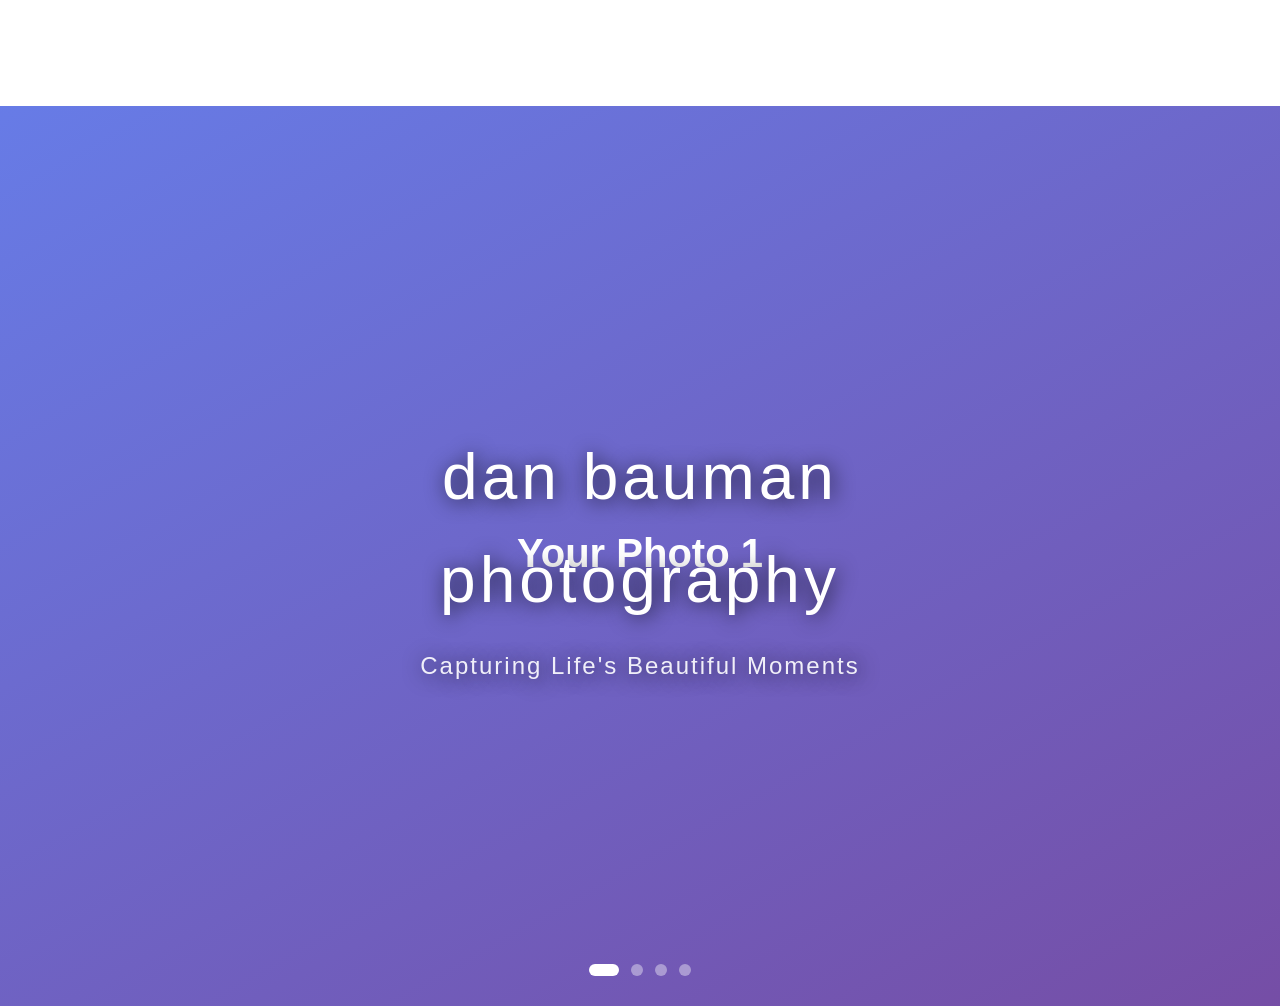
==== index.html @ 29bdf381 "Implement two-line header design matching user's preferred layout Co-authored-by: Dauman998 <2455957" ====
<!DOCTYPE html>
<html lang="en">
<head>
    <meta charset="UTF-8">
    <meta name="viewport" content="width=device-width, initial-scale=1.0">
    <title>Dan Bauman | Photography</title>
    <link rel="stylesheet" href="styles.css">
</head>
<body>
    <header>
        <div class="header-content">
            <h1 class="two-line-logo"><a href="index.html" class="logo-link">
                <span class="name-line">dan bauman</span>
                <span class="tagline-line">photography</span>
            </a></h1>
            <button class="hamburger-menu" aria-label="Menu" id="hamburger">
                <span></span>
                <span></span>
                <span></span>
            </button>
        </div>
        <nav class="main-nav" id="mainNav">
            <ul>
                <li><a href="index.html" class="active">Home</a></li>
                <li><a href="gallery.html">Portfolio</a></li>
                <li><a href="about.html">About</a></li>
                <li><a href="contact.html">Contact</a></li>
            </ul>
        </nav>
    </header>

    <main class="fullscreen-slideshow">
        <!-- Slideshow Images - Replace these with your photos! -->
        <div class="slideshow-container">
            <!-- Slide 1 -->
            <div class="slide fade-slide active">
                <img src="data:image/svg+xml,%3Csvg xmlns='http://www.w3.org/2000/svg' width='1920' height='1080'%3E%3Cdefs%3E%3ClinearGradient id='grad1' x1='0%25' y1='0%25' x2='100%25' y2='100%25'%3E%3Cstop offset='0%25' style='stop-color:%23667eea;stop-opacity:1' /%3E%3Cstop offset='100%25' style='stop-color:%23764ba2;stop-opacity:1' /%3E%3C/linearGradient%3E%3C/defs%3E%3Crect fill='url(%23grad1)' width='1920' height='1080'/%3E%3Ctext fill='%23fff' font-family='Arial' font-size='48' font-weight='bold' x='50%25' y='50%25' text-anchor='middle' dominant-baseline='middle'%3EYour Photo 1%3C/text%3E%3C/svg%3E" alt="Slideshow image 1">
            </div>
            
            <!-- Slide 2 -->
            <div class="slide fade-slide">
                <img src="data:image/svg+xml,%3Csvg xmlns='http://www.w3.org/2000/svg' width='1920' height='1080'%3E%3Cdefs%3E%3ClinearGradient id='grad2' x1='0%25' y1='0%25' x2='100%25' y2='100%25'%3E%3Cstop offset='0%25' style='stop-color:%23f093fb;stop-opacity:1' /%3E%3Cstop offset='100%25' style='stop-color:%234facfe;stop-opacity:1' /%3E%3C/linearGradient%3E%3C/defs%3E%3Crect fill='url(%23grad2)' width='1920' height='1080'/%3E%3Ctext fill='%23fff' font-family='Arial' font-size='48' font-weight='bold' x='50%25' y='50%25' text-anchor='middle' dominant-baseline='middle'%3EYour Photo 2%3C/text%3E%3C/svg%3E" alt="Slideshow image 2">
            </div>
            
            <!-- Slide 3 -->
            <div class="slide fade-slide">
                <img src="data:image/svg+xml,%3Csvg xmlns='http://www.w3.org/2000/svg' width='1920' height='1080'%3E%3Cdefs%3E%3ClinearGradient id='grad3' x1='0%25' y1='0%25' x2='100%25' y2='100%25'%3E%3Cstop offset='0%25' style='stop-color:%2343e97b;stop-opacity:1' /%3E%3Cstop offset='100%25' style='stop-color:%2338f9d7;stop-opacity:1' /%3E%3C/linearGradient%3E%3C/defs%3E%3Crect fill='url(%23grad3)' width='1920' height='1080'/%3E%3Ctext fill='%23fff' font-family='Arial' font-size='48' font-weight='bold' x='50%25' y='50%25' text-anchor='middle' dominant-baseline='middle'%3EYour Photo 3%3C/text%3E%3C/svg%3E" alt="Slideshow image 3">
            </div>
            
            <!-- Slide 4 -->
            <div class="slide fade-slide">
                <img src="data:image/svg+xml,%3Csvg xmlns='http://www.w3.org/2000/svg' width='1920' height='1080'%3E%3Cdefs%3E%3ClinearGradient id='grad4' x1='0%25' y1='0%25' x2='100%25' y2='100%25'%3E%3Cstop offset='0%25' style='stop-color:%23fa709a;stop-opacity:1' /%3E%3Cstop offset='100%25' style='stop-color:%23fee140;stop-opacity:1' /%3E%3C/linearGradient%3E%3C/defs%3E%3Crect fill='url(%23grad4)' width='1920' height='1080'/%3E%3Ctext fill='%23fff' font-family='Arial' font-size='48' font-weight='bold' x='50%25' y='50%25' text-anchor='middle' dominant-baseline='middle'%3EYour Photo 4%3C/text%3E%3C/svg%3E" alt="Slideshow image 4">
            </div>
        </div>
        
        <!-- Optional: Text Overlay on Slideshow -->
        <div class="slideshow-overlay">
            <h2 class="overlay-title">dan bauman photography</h2>
            <p class="overlay-subtitle">Capturing Life's Beautiful Moments</p>
        </div>
        
        <!-- Slideshow Navigation Dots -->
        <div class="slideshow-dots">
            <span class="dot active" onclick="currentSlide(1)"></span>
            <span class="dot" onclick="currentSlide(2)"></span>
            <span class="dot" onclick="currentSlide(3)"></span>
            <span class="dot" onclick="currentSlide(4)"></span>
        </div>
    </main>

    <script src="navigation.js"></script>
    <script>
        // Automatic Slideshow with Fade Effect
        let slideIndex = 0;
        let slides = document.getElementsByClassName("fade-slide");
        let dots = document.getElementsByClassName("dot");
        
        // Show first slide
        showSlides();
        
        function showSlides() {
            // Hide all slides
            for (let i = 0; i < slides.length; i++) {
                slides[i].classList.remove("active");
            }
            
            // Remove active from all dots
            for (let i = 0; i < dots.length; i++) {
                dots[i].classList.remove("active");
            }
            
            // Move to next slide
            slideIndex++;
            if (slideIndex > slides.length) {
                slideIndex = 1;
            }
            
            // Show current slide and dot
            slides[slideIndex - 1].classList.add("active");
            dots[slideIndex - 1].classList.add("active");
            
            // Change image every 5 seconds (5000 milliseconds)
            // You can change this number to make slides faster or slower
            setTimeout(showSlides, 5000);
        }
        
        // Manual navigation (when clicking dots)
        function currentSlide(n) {
            slideIndex = n - 1;
            showSlides();
        }
    </script>
</body>
</html>
---- styles.css ----
/* 
=============================================================================
PHOTOGRAPHY PORTFOLIO - 12 STYLE COMBINATIONS
=============================================================================

HOW TO SWITCH STYLES:
1. Find the "ACTIVE STYLE CONFIGURATION" section below
2. Uncomment ONE of the 12 combinations (remove the /* and */)
3. Make sure all other combinations are commented out
4. Save the file and refresh your browser

AVAILABLE COMBINATIONS:
- Dark Charcoal + White Frames (DEFAULT - already active)
- Dark Charcoal + Metallic Silver Frames
- Dark Charcoal + Metallic Gold Frames
- Dark Charcoal + Metallic Bronze Frames
- Deep Navy + White Frames
- Deep Navy + Metallic Silver Frames
- Deep Navy + Metallic Gold Frames
- Deep Navy + Metallic Bronze Frames
- Warm Dark Brown + White Frames
- Warm Dark Brown + Metallic Silver Frames
- Warm Dark Brown + Metallic Gold Frames
- Warm Dark Brown + Metallic Bronze Frames
=============================================================================
*/

/* =============================================================================
   ACTIVE STYLE CONFIGURATION
   Uncomment ONE combination below (remove /* and */)
   ============================================================================= */

/* COMBINATION 1: Dark Charcoal + White Frames (DEFAULT) */
:root {
    --bg-color: #242424;
    --frame-border: 8px solid #ffffff;
    --frame-bg: transparent;
    --frame-shadow: 0 4px 15px rgba(0, 0, 0, 0.3);
}

/* COMBINATION 2: Dark Charcoal + Metallic Silver Frames */
/*
:root {
    --bg-color: #242424;
    --frame-border: 2px solid #e8e8e8;
    --frame-bg: linear-gradient(135deg, #c0c0c0 0%, #f0f0f0 25%, #c0c0c0 50%, #f0f0f0 75%, #c0c0c0 100%);
    --frame-shadow: 
        0 4px 15px rgba(0, 0, 0, 0.4),
        inset 0 1px 3px rgba(255, 255, 255, 0.8),
        inset 0 -1px 3px rgba(0, 0, 0, 0.3);
}
*/

/* COMBINATION 3: Dark Charcoal + Metallic Gold Frames */
/*
:root {
    --bg-color: #242424;
    --frame-border: 2px solid #d4af37;
    --frame-bg: linear-gradient(135deg, #b8860b 0%, #ffd700 25%, #daa520 50%, #ffd700 75%, #b8860b 100%);
    --frame-shadow: 
        0 4px 15px rgba(0, 0, 0, 0.4),
        inset 0 1px 3px rgba(255, 235, 145, 0.8),
        inset 0 -1px 3px rgba(139, 90, 0, 0.4);
}
*/

/* COMBINATION 4: Dark Charcoal + Metallic Bronze Frames */
/*
:root {
    --bg-color: #242424;
    --frame-border: 2px solid #8c5e3c;
    --frame-bg: linear-gradient(135deg, #8c5e3c 0%, #cd7f32 25%, #a0715e 50%, #cd7f32 75%, #8c5e3c 100%);
    --frame-shadow: 
        0 4px 15px rgba(0, 0, 0, 0.4),
        inset 0 1px 3px rgba(205, 127, 50, 0.6),
        inset 0 -1px 3px rgba(77, 51, 35, 0.5);
}
*/

/* COMBINATION 5: Deep Navy + White Frames */
/*
:root {
    --bg-color: #1e2936;
    --frame-border: 8px solid #ffffff;
    --frame-bg: transparent;
    --frame-shadow: 0 4px 15px rgba(0, 0, 0, 0.3);
}
*/

/* COMBINATION 6: Deep Navy + Metallic Silver Frames */
/*
:root {
    --bg-color: #1e2936;
    --frame-border: 2px solid #e8e8e8;
    --frame-bg: linear-gradient(135deg, #c0c0c0 0%, #f0f0f0 25%, #c0c0c0 50%, #f0f0f0 75%, #c0c0c0 100%);
    --frame-shadow: 
        0 4px 15px rgba(0, 0, 0, 0.4),
        inset 0 1px 3px rgba(255, 255, 255, 0.8),
        inset 0 -1px 3px rgba(0, 0, 0, 0.3);
}
*/

/* COMBINATION 7: Deep Navy + Metallic Gold Frames */
/*
:root {
    --bg-color: #1e2936;
    --frame-border: 2px solid #d4af37;
    --frame-bg: linear-gradient(135deg, #b8860b 0%, #ffd700 25%, #daa520 50%, #ffd700 75%, #b8860b 100%);
    --frame-shadow: 
        0 4px 15px rgba(0, 0, 0, 0.4),
        inset 0 1px 3px rgba(255, 235, 145, 0.8),
        inset 0 -1px 3px rgba(139, 90, 0, 0.4);
}
*/

/* COMBINATION 8: Deep Navy + Metallic Bronze Frames */
/*
:root {
    --bg-color: #1e2936;
    --frame-border: 2px solid #8c5e3c;
    --frame-bg: linear-gradient(135deg, #8c5e3c 0%, #cd7f32 25%, #a0715e 50%, #cd7f32 75%, #8c5e3c 100%);
    --frame-shadow: 
        0 4px 15px rgba(0, 0, 0, 0.4),
        inset 0 1px 3px rgba(205, 127, 50, 0.6),
        inset 0 -1px 3px rgba(77, 51, 35, 0.5);
}
*/

/* COMBINATION 9: Warm Dark Brown + White Frames */
/*
:root {
    --bg-color: #2a2520;
    --frame-border: 8px solid #ffffff;
    --frame-bg: transparent;
    --frame-shadow: 0 4px 15px rgba(0, 0, 0, 0.3);
}
*/

/* COMBINATION 10: Warm Dark Brown + Metallic Silver Frames */
/*
:root {
    --bg-color: #2a2520;
    --frame-border: 2px solid #e8e8e8;
    --frame-bg: linear-gradient(135deg, #c0c0c0 0%, #f0f0f0 25%, #c0c0c0 50%, #f0f0f0 75%, #c0c0c0 100%);
    --frame-shadow: 
        0 4px 15px rgba(0, 0, 0, 0.4),
        inset 0 1px 3px rgba(255, 255, 255, 0.8),
        inset 0 -1px 3px rgba(0, 0, 0, 0.3);
}
*/

/* COMBINATION 11: Warm Dark Brown + Metallic Gold Frames */
/*
:root {
    --bg-color: #2a2520;
    --frame-border: 2px solid #d4af37;
    --frame-bg: linear-gradient(135deg, #b8860b 0%, #ffd700 25%, #daa520 50%, #ffd700 75%, #b8860b 100%);
    --frame-shadow: 
        0 4px 15px rgba(0, 0, 0, 0.4),
        inset 0 1px 3px rgba(255, 235, 145, 0.8),
        inset 0 -1px 3px rgba(139, 90, 0, 0.4);
}
*/

/* COMBINATION 12: Warm Dark Brown + Metallic Bronze Frames */
/*
:root {
    --bg-color: #2a2520;
    --frame-border: 2px solid #8c5e3c;
    --frame-bg: linear-gradient(135deg, #8c5e3c 0%, #cd7f32 25%, #a0715e 50%, #cd7f32 75%, #8c5e3c 100%);
    --frame-shadow: 
        0 4px 15px rgba(0, 0, 0, 0.4),
        inset 0 1px 3px rgba(205, 127, 50, 0.6),
        inset 0 -1px 3px rgba(77, 51, 35, 0.5);
}
*/

/* =============================================================================
   GLOBAL STYLES
   ============================================================================= */

* {
    margin: 0;
    padding: 0;
    box-sizing: border-box;
}

body {
    font-family: -apple-system, BlinkMacSystemFont, 'Segoe UI', Roboto, Oxygen, Ubuntu, Cantarell, sans-serif;
    background-color: var(--bg-color);
    color: #ffffff;
    line-height: 1.6;
}

/* =============================================================================
   HEADER STYLES
   ============================================================================= */

header {
    padding: 2rem 2rem;
    border-bottom: 1px solid rgba(255, 255, 255, 0.1);
}

.header-content {
    max-width: 1400px;
    margin: 0 auto;
    display: flex;
    justify-content: space-between;
    align-items: center;
}

h1 {
    font-size: 1.5rem;
    font-weight: 300;
    letter-spacing: 2px;
    text-transform: lowercase;
}

/* Hamburger Menu */
.hamburger-menu {
    background: none;
    border: none;
    cursor: pointer;
    padding: 0.5rem;
    display: flex;
    flex-direction: column;
    gap: 5px;
    transition: transform 0.3s ease;
}

.hamburger-menu span {
    width: 28px;
    height: 2px;
    background-color: #ffffff;
    transition: all 0.3s ease;
}

.hamburger-menu:hover {
    transform: scale(1.1);
}

.hamburger-menu.active span:nth-child(1) {
    transform: rotate(45deg) translate(7px, 7px);
}

.hamburger-menu.active span:nth-child(2) {
    opacity: 0;
}

.hamburger-menu.active span:nth-child(3) {
    transform: rotate(-45deg) translate(7px, -7px);
}

/* =============================================================================
   GALLERY STYLES
   ============================================================================= */

.gallery-container {
    max-width: 1400px;
    margin: 0 auto;
    padding: 3rem 2rem;
}

.gallery {
    display: grid;
    grid-template-columns: repeat(2, 1fr);
    gap: 2rem;
    column-gap: 3rem;
}

.gallery-item {
    position: relative;
    overflow: hidden;
    cursor: pointer;
    background: var(--frame-bg);
    border: var(--frame-border);
    box-shadow: var(--frame-shadow);
    transition: all 0.4s ease;
    aspect-ratio: 1/1;
}

/* Staggered effect - offset every other item in each column */
.gallery-item:nth-child(4n+2),
.gallery-item:nth-child(4n+3) {
    margin-top: 4rem;
}

.gallery-item img {
    width: 100%;
    height: 100%;
    object-fit: cover;
    display: block;
    transition: transform 0.4s ease;
}

.gallery-item:hover {
    transform: translateY(-8px) scale(1.02);
    box-shadow: 
        var(--frame-shadow),
        0 12px 30px rgba(0, 0, 0, 0.5);
}

.gallery-item:hover img {
    transform: scale(1.1);
}

/* Overlay */
.overlay {
    position: absolute;
    bottom: 0;
    left: 0;
    right: 0;
    background: linear-gradient(to top, rgba(0, 0, 0, 0.9) 0%, rgba(0, 0, 0, 0.5) 50%, transparent 100%);
    padding: 1.5rem 1rem 1rem;
    opacity: 0;
    transition: opacity 0.4s ease;
}

.gallery-item:hover .overlay {
    opacity: 1;
}

.photo-title {
    font-size: 1rem;
    font-weight: 400;
    color: #ffffff;
    text-align: center;
    letter-spacing: 1px;
}

/* =============================================================================
   RESPONSIVE DESIGN
   ============================================================================= */

@media (max-width: 1200px) {
    .gallery {
        grid-template-columns: repeat(2, 1fr);
        gap: 1.5rem;
        column-gap: 2.5rem;
    }
    
    .gallery-item:nth-child(4n+2),
    .gallery-item:nth-child(4n+3) {
        margin-top: 3rem;
    }
}

@media (max-width: 768px) {
    header {
        padding: 1.5rem 1rem;
    }

    h1 {
        font-size: 1.2rem;
        letter-spacing: 1px;
    }

    .gallery-container {
        padding: 2rem 1rem;
    }

    .gallery {
        grid-template-columns: repeat(2, 1fr);
        gap: 1rem;
        column-gap: 1.5rem;
    }
    
    .gallery-item:nth-child(4n+2),
    .gallery-item:nth-child(4n+3) {
        margin-top: 2rem;
    }
}

@media (max-width: 480px) {
    h1 {
        font-size: 1rem;
    }

    .gallery {
        grid-template-columns: 1fr;
        gap: 1.5rem;
    }
    
    /* Remove staggered effect on very small screens */
    .gallery-item:nth-child(4n+2),
    .gallery-item:nth-child(4n+3) {
        margin-top: 0;
    }

    .gallery-container {
        padding: 1.5rem 1rem;
    }
}

/* =============================================================================
   NAVIGATION MENU STYLES
   ============================================================================= */

/* Logo link */
.logo-link {
    color: #ffffff;
    text-decoration: none;
    transition: opacity 0.3s ease;
}

.logo-link:hover {
    opacity: 0.8;
}

/* Two-line logo styling */
.two-line-logo {
    display: flex;
    flex-direction: column;
    align-items: flex-start;
    line-height: 1;
}

.two-line-logo .logo-link {
    display: flex;
    flex-direction: column;
    align-items: flex-start;
    gap: 0;
}

.name-line {
    font-size: 1.3rem;
    font-weight: 300;
    letter-spacing: 0.05em;
    margin: 0;
    padding: 0;
    line-height: 1.2;
}

.tagline-line {
    font-size: 0.85rem;
    font-weight: 300;
    letter-spacing: 0.15em;
    margin: 0;
    padding: 0;
    line-height: 1.2;
    opacity: 0.9;
}

/* Navigation */
.main-nav {
    display: none;
    position: fixed;
    top: 80px;
    left: 0;
    right: 0;
    background-color: var(--bg-color);
    border-bottom: 1px solid rgba(255, 255, 255, 0.1);
    z-index: 999;
}

.main-nav.active {
    display: block;
}

.main-nav ul {
    list-style: none;
    padding: 0;
    margin: 0;
    max-width: 1400px;
    margin: 0 auto;
}

.main-nav li {
    border-bottom: 1px solid rgba(255, 255, 255, 0.05);
}

.main-nav a {
    display: block;
    padding: 1rem 2rem;
    color: #ffffff;
    text-decoration: none;
    font-size: 1.1rem;
    letter-spacing: 1px;
    transition: all 0.3s ease;
}

.main-nav a:hover {
    background-color: rgba(255, 255, 255, 0.05);
    padding-left: 2.5rem;
}

.main-nav a.active {
    background-color: rgba(255, 255, 255, 0.1);
    border-left: 3px solid #ffffff;
}

/* Desktop navigation - Hamburger menu on all screen sizes */
@media (min-width: 769px) {
    /* Keep hamburger menu visible on desktop - removed the display:none */
    
    /* Keep navigation menu behavior same as mobile */
    .main-nav {
        /* Menu stays in mobile dropdown style even on desktop */
    }
    
    /* This section is now unused - hamburger menu used on all screens */
    /*
    .main-nav ul {
        display: flex;
        justify-content: flex-end;
        padding: 1rem 2rem 0;
    }
    
    .main-nav li {
        border: none;
    }
    */
    
    /* Desktop keeps same link styles as mobile when using hamburger menu */
}

/* =============================================================================
   HOME PAGE STYLES
   ============================================================================= */

.home-hero {
    max-width: 1400px;
    margin: 0 auto;
    padding: 4rem 2rem;
}

.hero-content {
    text-align: center;
    padding: 3rem 0;
}

.hero-title {
    font-size: 3rem;
    font-weight: 300;
    margin-bottom: 1rem;
    line-height: 1.2;
}

.hero-subtitle {
    font-size: 1.5rem;
    font-weight: 300;
    opacity: 0.9;
    margin-bottom: 2rem;
}

.hero-buttons {
    display: flex;
    gap: 1rem;
    justify-content: center;
    flex-wrap: wrap;
}

.btn {
    display: inline-block;
    padding: 1rem 2rem;
    text-decoration: none;
    border-radius: 4px;
    font-size: 1rem;
    letter-spacing: 1px;
    transition: all 0.3s ease;
    border: 2px solid #ffffff;
}

.btn-primary {
    background-color: #ffffff;
    color: var(--bg-color);
}

.btn-primary:hover {
    background-color: transparent;
    color: #ffffff;
}

.btn-secondary {
    background-color: transparent;
    color: #ffffff;
}

.btn-secondary:hover {
    background-color: #ffffff;
    color: var(--bg-color);
}

.featured-work {
    margin-top: 4rem;
}

.featured-work h3 {
    text-align: center;
    font-size: 2rem;
    font-weight: 300;
    margin-bottom: 2rem;
}

.featured-grid {
    display: grid;
    grid-template-columns: repeat(3, 1fr);
    gap: 2rem;
}

.featured-item img {
    width: 100%;
    height: auto;
    border: var(--frame-border);
    background: var(--frame-bg);
    box-shadow: var(--frame-shadow);
    transition: transform 0.3s ease;
}

.featured-item:hover img {
    transform: translateY(-8px);
}

@media (max-width: 768px) {
    .hero-title {
        font-size: 2rem;
    }
    
    .hero-subtitle {
        font-size: 1.2rem;
    }
    
    .featured-grid {
        grid-template-columns: 1fr;
        gap: 1.5rem;
    }
}

/* =============================================================================
   ABOUT PAGE STYLES
   ============================================================================= */

.about-page {
    max-width: 1200px;
    margin: 0 auto;
    padding: 3rem 2rem;
}

.about-container {
    display: grid;
    grid-template-columns: 1fr 2fr;
    gap: 3rem;
    align-items: start;
}

.about-image img {
    width: 100%;
    height: auto;
    border: var(--frame-border);
    background: var(--frame-bg);
    box-shadow: var(--frame-shadow);
}

.about-content h2 {
    font-size: 2.5rem;
    font-weight: 300;
    margin-bottom: 1rem;
}

.about-intro {
    font-size: 1.3rem;
    font-weight: 300;
    margin-bottom: 1.5rem;
    opacity: 0.9;
}

.about-content h3 {
    font-size: 1.5rem;
    font-weight: 400;
    margin-top: 2rem;
    margin-bottom: 1rem;
}

.about-content p {
    margin-bottom: 1rem;
    line-height: 1.8;
}

.expertise-list {
    list-style: none;
    padding-left: 0;
}

.expertise-list li {
    padding: 0.5rem 0;
    padding-left: 1.5rem;
    position: relative;
}

.expertise-list li:before {
    content: "✓";
    position: absolute;
    left: 0;
    color: #ffffff;
}

.cta-section {
    margin-top: 2rem;
    padding: 2rem;
    background-color: rgba(255, 255, 255, 0.05);
    border-radius: 8px;
    text-align: center;
}

.cta-section p {
    margin-bottom: 1rem;
}

@media (max-width: 768px) {
    .about-container {
        grid-template-columns: 1fr;
        gap: 2rem;
    }
}

/* =============================================================================
   CONTACT PAGE STYLES
   ============================================================================= */

.contact-page {
    max-width: 1200px;
    margin: 0 auto;
    padding: 3rem 2rem;
}

.contact-container {
    display: grid;
    grid-template-columns: 1fr 1fr;
    gap: 3rem;
}

.contact-info h2 {
    font-size: 2.5rem;
    font-weight: 300;
    margin-bottom: 1rem;
}

.contact-intro {
    font-size: 1.2rem;
    margin-bottom: 2rem;
    line-height: 1.8;
}

.contact-methods {
    display: flex;
    flex-direction: column;
    gap: 1.5rem;
}

.contact-method h3 {
    font-size: 1.2rem;
    font-weight: 400;
    margin-bottom: 0.5rem;
}

.contact-method a {
    color: #ffffff;
    text-decoration: none;
    transition: opacity 0.3s ease;
}

.contact-method a:hover {
    opacity: 0.7;
}

.social-links {
    display: flex;
    gap: 1rem;
    flex-wrap: wrap;
}

.social-links a {
    padding: 0.5rem 1rem;
    background-color: rgba(255, 255, 255, 0.1);
    border-radius: 4px;
    transition: background-color 0.3s ease;
}

.social-links a:hover {
    background-color: rgba(255, 255, 255, 0.2);
}

.contact-form-section h3 {
    font-size: 1.8rem;
    font-weight: 300;
    margin-bottom: 1.5rem;
}

.contact-form {
    display: flex;
    flex-direction: column;
    gap: 1.5rem;
}

.form-group {
    display: flex;
    flex-direction: column;
}

.form-group label {
    margin-bottom: 0.5rem;
    font-size: 0.9rem;
    letter-spacing: 0.5px;
}

.form-group input,
.form-group textarea {
    padding: 0.8rem;
    background-color: rgba(255, 255, 255, 0.1);
    border: 1px solid rgba(255, 255, 255, 0.2);
    border-radius: 4px;
    color: #ffffff;
    font-family: inherit;
    font-size: 1rem;
    transition: all 0.3s ease;
}

.form-group input:focus,
.form-group textarea:focus {
    outline: none;
    border-color: #ffffff;
    background-color: rgba(255, 255, 255, 0.15);
}

.form-group textarea {
    resize: vertical;
    min-height: 120px;
}

.contact-form button[type="submit"] {
    cursor: pointer;
}

.form-note {
    margin-top: 1rem;
    font-size: 0.85rem;
    opacity: 0.7;
}

@media (max-width: 768px) {
    .contact-container {
        grid-template-columns: 1fr;
        gap: 2rem;
    }
}

/* ===================================
   FULLSCREEN SLIDESHOW (Home Page)
   =================================== */

.fullscreen-slideshow {
    position: relative;
    width: 100%;
    height: 100vh;
    overflow: hidden;
    background-color: #000;
}

.slideshow-container {
    position: relative;
    width: 100%;
    height: 100%;
}

/* Each slide */
.slide {
    position: absolute;
    top: 0;
    left: 0;
    width: 100%;
    height: 100%;
    opacity: 0;
    transition: opacity 2s ease-in-out;
}

.slide.active {
    opacity: 1;
}

.slide img {
    width: 100%;
    height: 100%;
    object-fit: cover;
    object-position: center;
}

/* Text Overlay on Slideshow */
.slideshow-overlay {
    position: absolute;
    top: 50%;
    left: 50%;
    transform: translate(-50%, -50%);
    text-align: center;
    color: #ffffff;
    z-index: 10;
    text-shadow: 2px 2px 20px rgba(0, 0, 0, 0.8);
    pointer-events: none;
}

.overlay-title {
    font-size: 4rem;
    font-weight: 300;
    letter-spacing: 4px;
    margin: 0;
    margin-bottom: 1rem;
    text-transform: lowercase;
}

.overlay-subtitle {
    font-size: 1.5rem;
    font-weight: 300;
    letter-spacing: 2px;
    margin: 0;
    opacity: 0.9;
}

/* Navigation Dots */
.slideshow-dots {
    position: absolute;
    bottom: 30px;
    left: 50%;
    transform: translateX(-50%);
    z-index: 10;
    display: flex;
    gap: 12px;
}

.dot {
    width: 12px;
    height: 12px;
    border-radius: 50%;
    background-color: rgba(255, 255, 255, 0.4);
    cursor: pointer;
    transition: all 0.3s ease;
}

.dot:hover {
    background-color: rgba(255, 255, 255, 0.7);
    transform: scale(1.2);
}

.dot.active {
    background-color: #ffffff;
    width: 30px;
    border-radius: 6px;
}

/* Mobile Responsive for Slideshow */
@media (max-width: 768px) {
    .overlay-title {
        font-size: 2.5rem;
        letter-spacing: 2px;
    }
    
    .overlay-subtitle {
        font-size: 1.1rem;
        letter-spacing: 1px;
    }
    
    .slideshow-dots {
        bottom: 20px;
    }
    
    .dot {
        width: 10px;
        height: 10px;
    }
    
    .dot.active {
        width: 24px;
    }
}

@media (max-width: 480px) {
    .overlay-title {
        font-size: 2rem;
        letter-spacing: 1px;
    }
    
    .overlay-subtitle {
        font-size: 1rem;
    }
}
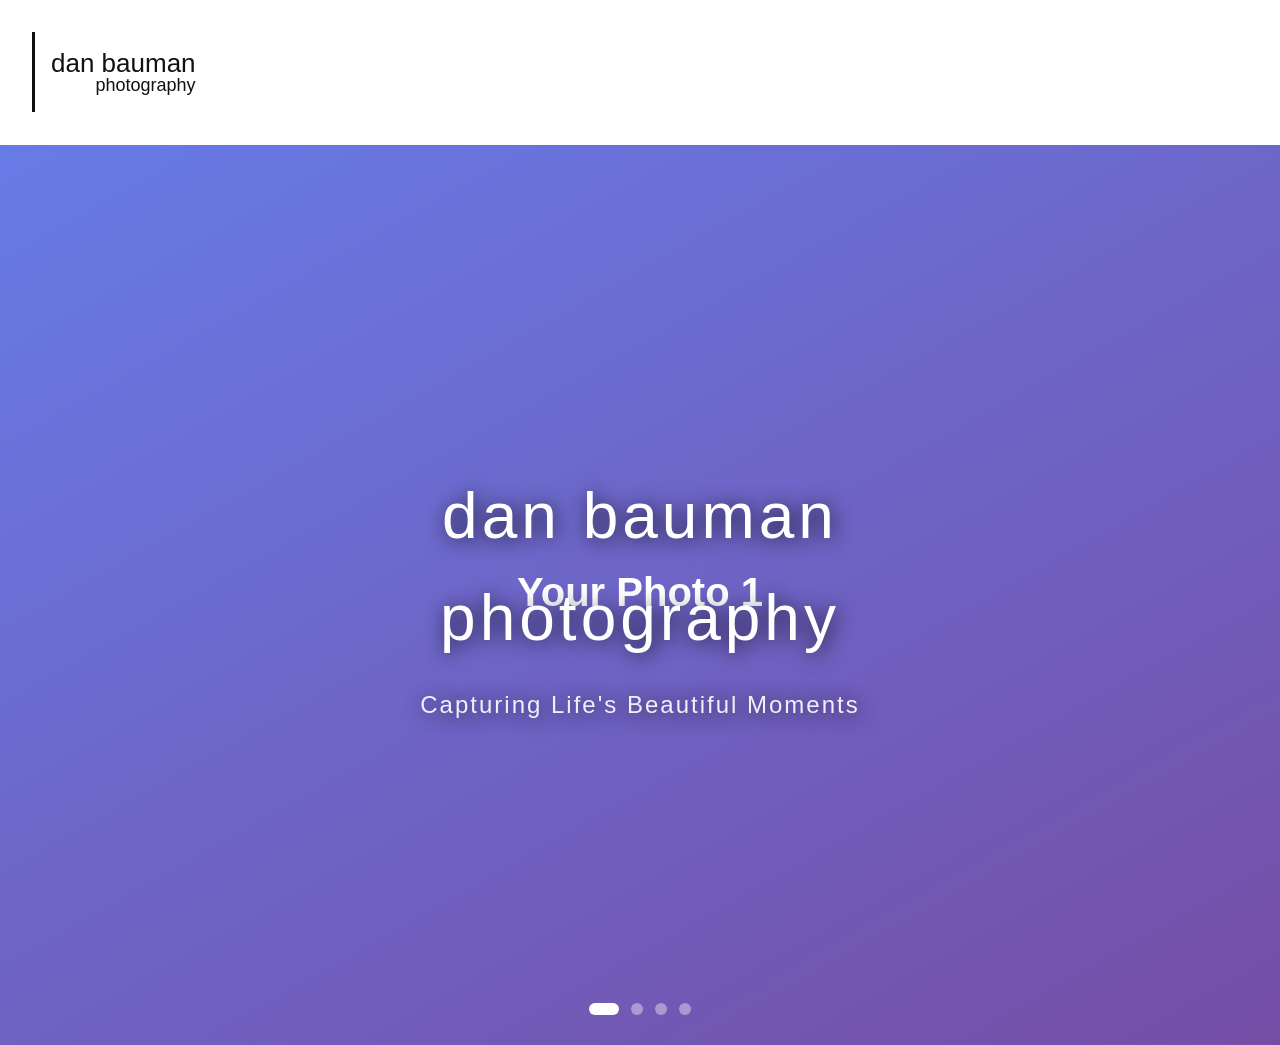
==== commit a6a8efac: "Implement exact header design: 80px×3px vertical line with right-aligned stacked text (26px/18px #11" ====
--- a/index.html
+++ b/index.html
@@ -9,9 +9,12 @@
 <body>
     <header>
         <div class="header-content">
-            <h1 class="two-line-logo"><a href="index.html" class="logo-link">
-                <span class="name-line">dan bauman</span>
-                <span class="tagline-line">photography</span>
+            <h1 class="logo-with-line"><a href="index.html" class="logo-link">
+                <span class="vertical-line"></span>
+                <span class="text-stack">
+                    <span class="name-line">dan bauman</span>
+                    <span class="tagline-line">photography</span>
+                </span>
             </a></h1>
             <button class="hamburger-menu" aria-label="Menu" id="hamburger">
                 <span></span>
--- a/styles.css
+++ b/styles.css
@@ -407,38 +407,51 @@
     opacity: 0.8;
 }
 
-/* Two-line logo styling */
-.two-line-logo {
+/* Logo with vertical line styling */
+.logo-with-line {
+    display: flex;
+    align-items: center;
+    line-height: 1;
+}
+
+.logo-with-line .logo-link {
+    display: flex;
+    align-items: center;
+    gap: 1rem;
+}
+
+.vertical-line {
+    width: 3px;
+    height: 80px;
+    background-color: #111111;
+    flex-shrink: 0;
+}
+
+.text-stack {
     display: flex;
     flex-direction: column;
-    align-items: flex-start;
-    line-height: 1;
-}
-
-.two-line-logo .logo-link {
-    display: flex;
-    flex-direction: column;
-    align-items: flex-start;
+    align-items: flex-end; /* Right-align text so "n" and "y" line up */
     gap: 0;
 }
 
 .name-line {
-    font-size: 1.3rem;
-    font-weight: 300;
-    letter-spacing: 0.05em;
+    font-size: 26px;
+    font-weight: 400;
+    color: #111111;
     margin: 0;
     padding: 0;
-    line-height: 1.2;
+    line-height: 1;
+    letter-spacing: 0;
 }
 
 .tagline-line {
-    font-size: 0.85rem;
-    font-weight: 300;
-    letter-spacing: 0.15em;
+    font-size: 18px;
+    font-weight: 400;
+    color: #111111;
     margin: 0;
     padding: 0;
-    line-height: 1.2;
-    opacity: 0.9;
+    line-height: 1;
+    letter-spacing: 0;
 }
 
 /* Navigation */
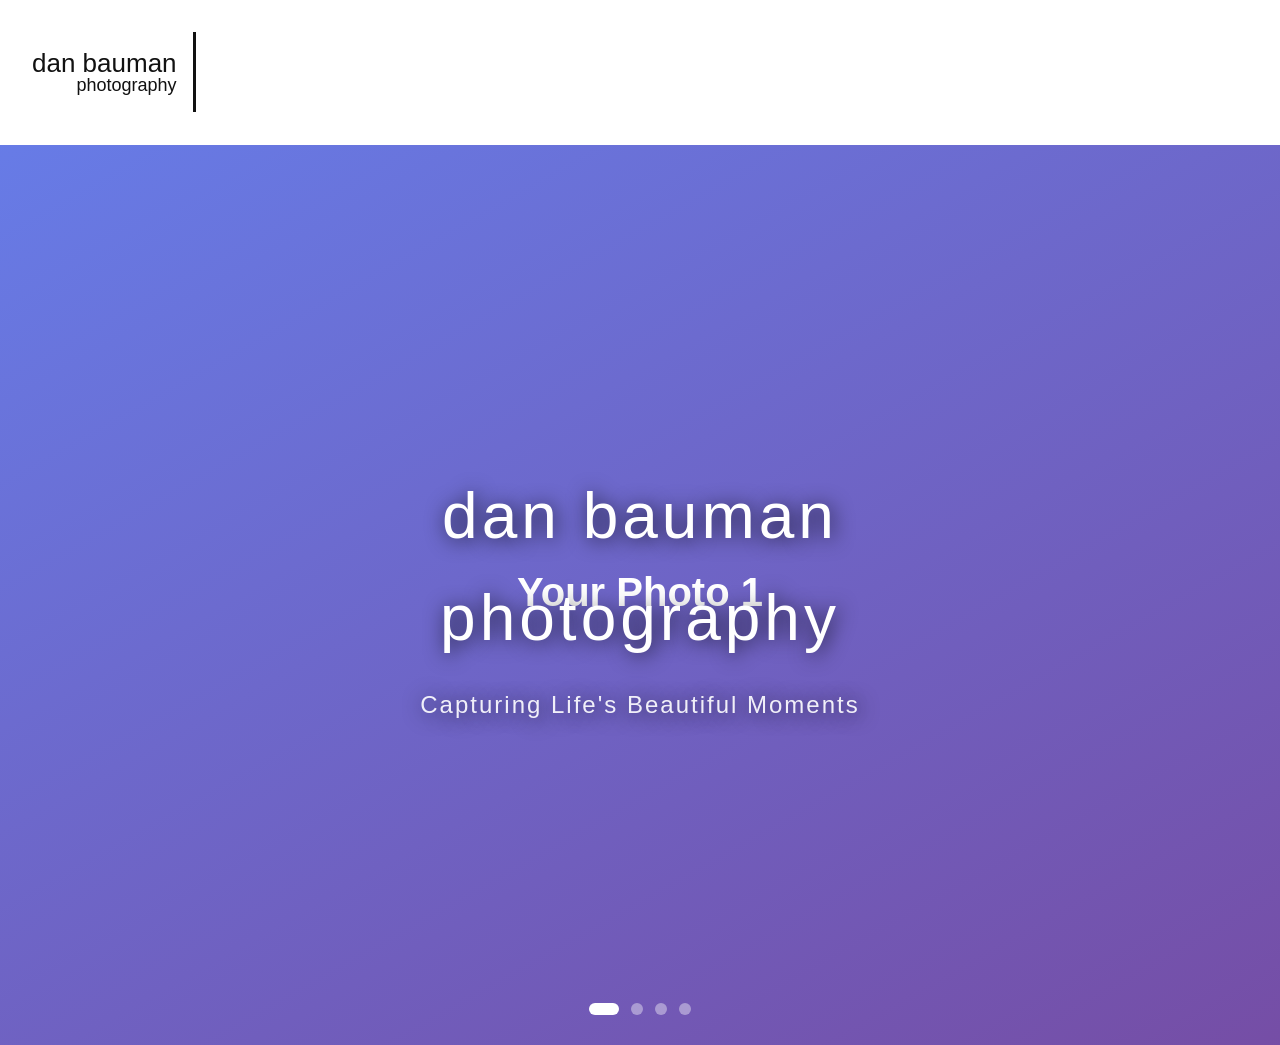
==== commit cd509d6c: "Fix vertical line position: move to RIGHT side of text (correct layout) Co-authored-by: Dauman998 <2" ====
--- a/index.html
+++ b/index.html
@@ -10,11 +10,11 @@
     <header>
         <div class="header-content">
             <h1 class="logo-with-line"><a href="index.html" class="logo-link">
-                <span class="vertical-line"></span>
                 <span class="text-stack">
                     <span class="name-line">dan bauman</span>
                     <span class="tagline-line">photography</span>
                 </span>
+                <span class="vertical-line"></span>
             </a></h1>
             <button class="hamburger-menu" aria-label="Menu" id="hamburger">
                 <span></span>
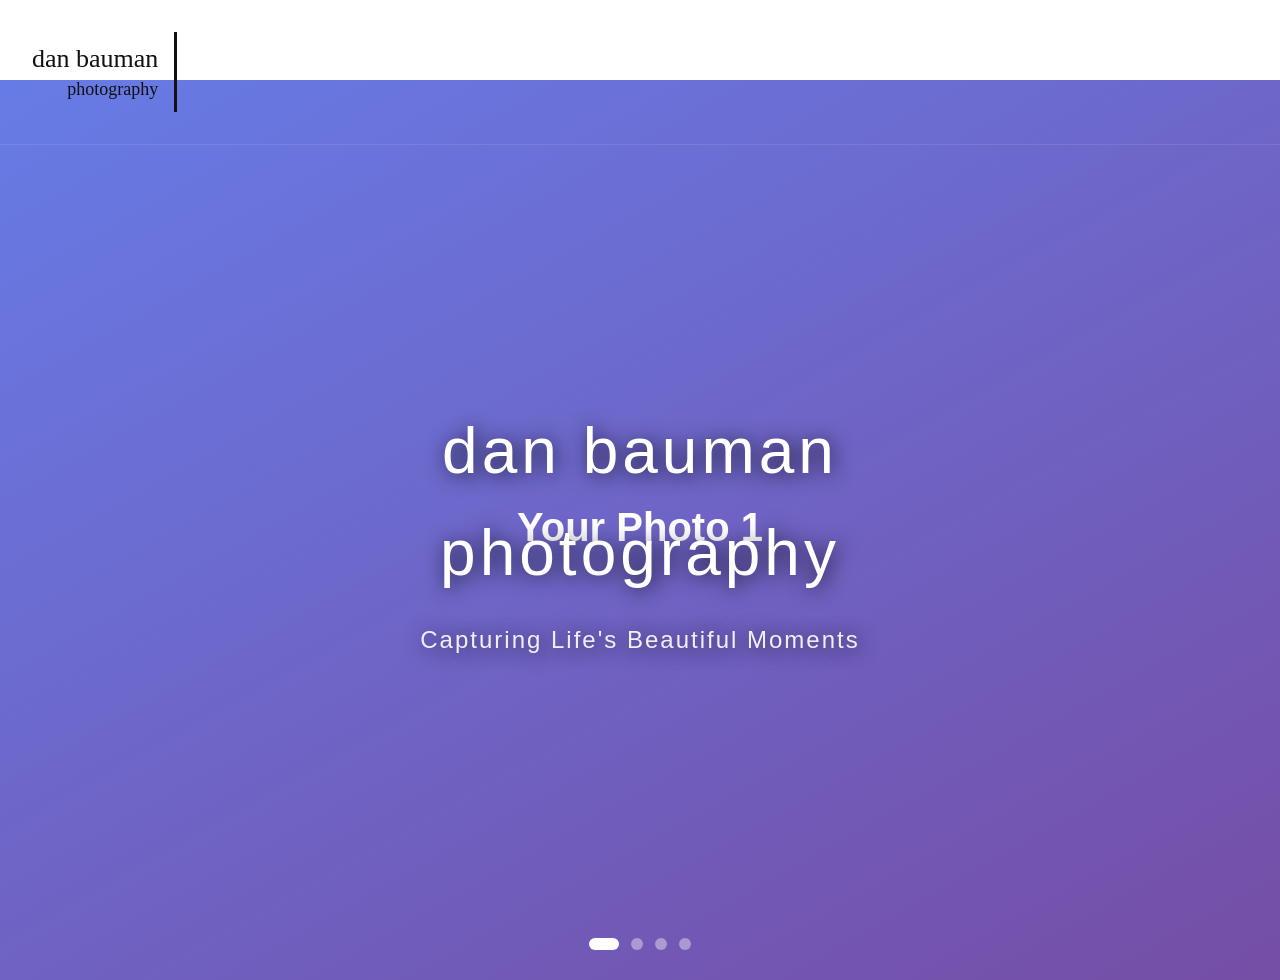
==== commit 1c954bdb: "Implement all user requirements: lightbox, auto-hide header, back-to-top button Co-authored-by: Daum" ====
--- a/index.html
+++ b/index.html
@@ -113,5 +113,6 @@
             showSlides();
         }
     </script>
+    <script src="scroll-effects.js"></script>
 </body>
 </html>
--- a/styles.css
+++ b/styles.css
@@ -25,6 +25,9 @@
 =============================================================================
 */
 
+/* Google Fonts Import - DM Serif Text */
+@import url('https://fonts.googleapis.com/css2?family=DM+Serif+Text:ital@0;1&display=swap');
+
 /* =============================================================================
    ACTIVE STYLE CONFIGURATION
    Uncomment ONE combination below (remove /* and */)
@@ -431,12 +434,13 @@
     display: flex;
     flex-direction: column;
     align-items: flex-end; /* Right-align text so "n" and "y" line up */
-    gap: 0;
+    gap: 8px; /* Spacing between lines */
 }
 
 .name-line {
     font-size: 26px;
     font-weight: 400;
+    font-family: 'DM Serif Text', serif;
     color: #111111;
     margin: 0;
     padding: 0;
@@ -447,6 +451,7 @@
 .tagline-line {
     font-size: 18px;
     font-weight: 400;
+    font-family: 'DM Serif Text', serif;
     color: #111111;
     margin: 0;
     padding: 0;
@@ -994,3 +999,194 @@
         font-size: 1rem;
     }
 }
+
+/* =============================================================================
+   LIGHTBOX STYLES
+   Full-screen image viewer with overlay
+   ============================================================================= */
+
+.lightbox {
+    display: none;
+    position: fixed;
+    top: 0;
+    left: 0;
+    width: 100%;
+    height: 100%;
+    background-color: rgba(0, 0, 0, 0.95);
+    z-index: 10000;
+    opacity: 0;
+    transition: opacity 0.3s ease;
+}
+
+.lightbox.active {
+    display: flex;
+    align-items: center;
+    justify-content: center;
+    opacity: 1;
+}
+
+.lightbox-content {
+    position: relative;
+    max-width: 90%;
+    max-height: 90%;
+    display: flex;
+    flex-direction: column;
+    align-items: center;
+}
+
+.lightbox-image {
+    max-width: 100%;
+    max-height: 85vh;
+    width: auto;
+    height: auto;
+    object-fit: contain; /* Preserve aspect ratio */
+    border: 4px solid #ffffff;
+    box-shadow: 0 0 40px rgba(0, 0, 0, 0.8);
+}
+
+.lightbox-title {
+    color: #ffffff;
+    font-family: 'DM Serif Text', serif;
+    font-size: 1.5rem;
+    margin-top: 20px;
+    text-align: center;
+    text-shadow: 2px 2px 4px rgba(0, 0, 0, 0.8);
+}
+
+.lightbox-close {
+    position: absolute;
+    top: -50px;
+    right: 0;
+    background: none;
+    border: none;
+    color: #ffffff;
+    font-size: 3rem;
+    font-weight: 300;
+    cursor: pointer;
+    line-height: 1;
+    transition: transform 0.2s ease;
+    padding: 0;
+    width: 50px;
+    height: 50px;
+}
+
+.lightbox-close:hover {
+    transform: scale(1.2);
+}
+
+/* Mobile Lightbox Adjustments */
+@media (max-width: 768px) {
+    .lightbox-content {
+        max-width: 95%;
+        max-height: 95%;
+    }
+    
+    .lightbox-image {
+        max-height: 80vh;
+        border-width: 2px;
+    }
+    
+    .lightbox-title {
+        font-size: 1.2rem;
+        margin-top: 15px;
+    }
+    
+    .lightbox-close {
+        top: -40px;
+        font-size: 2.5rem;
+        width: 40px;
+        height: 40px;
+    }
+}
+
+/* =============================================================================
+   AUTO-HIDING HEADER
+   Header scrolls up with page and reappears on scroll stop
+   ============================================================================= */
+
+header {
+    position: fixed;
+    top: 0;
+    left: 0;
+    right: 0;
+    transition: transform 0.3s ease;
+    z-index: 1000;
+}
+
+header.header-hidden {
+    transform: translateY(-100%);
+}
+
+/* Adjust body padding to account for fixed header */
+body {
+    padding-top: 80px; /* Adjust based on header height */
+}
+
+@media (max-width: 768px) {
+    body {
+        padding-top: 70px;
+    }
+}
+
+/* =============================================================================
+   BACK-TO-TOP BUTTON
+   Appears on right side when scrolled down
+   ============================================================================= */
+
+.back-to-top {
+    position: fixed;
+    right: 30px;
+    bottom: 30px;
+    width: 50px;
+    height: 50px;
+    background-color: rgba(255, 255, 255, 0.9);
+    color: #111111;
+    border: 2px solid #111111;
+    border-radius: 50%;
+    font-size: 24px;
+    font-weight: bold;
+    cursor: pointer;
+    opacity: 0;
+    visibility: hidden;
+    transform: translateY(100px);
+    transition: all 0.3s ease;
+    z-index: 999;
+    display: flex;
+    align-items: center;
+    justify-content: center;
+    box-shadow: 0 4px 15px rgba(0, 0, 0, 0.3);
+}
+
+.back-to-top.visible {
+    opacity: 1;
+    visibility: visible;
+    transform: translateY(0);
+}
+
+.back-to-top:hover {
+    background-color: #111111;
+    color: #ffffff;
+    transform: translateY(-5px);
+    box-shadow: 0 6px 20px rgba(0, 0, 0, 0.4);
+}
+
+/* Mobile Back-to-Top Button */
+@media (max-width: 768px) {
+    .back-to-top {
+        right: 20px;
+        bottom: 20px;
+        width: 45px;
+        height: 45px;
+        font-size: 20px;
+    }
+}
+
+@media (max-width: 480px) {
+    .back-to-top {
+        right: 15px;
+        bottom: 15px;
+        width: 40px;
+        height: 40px;
+        font-size: 18px;
+    }
+}
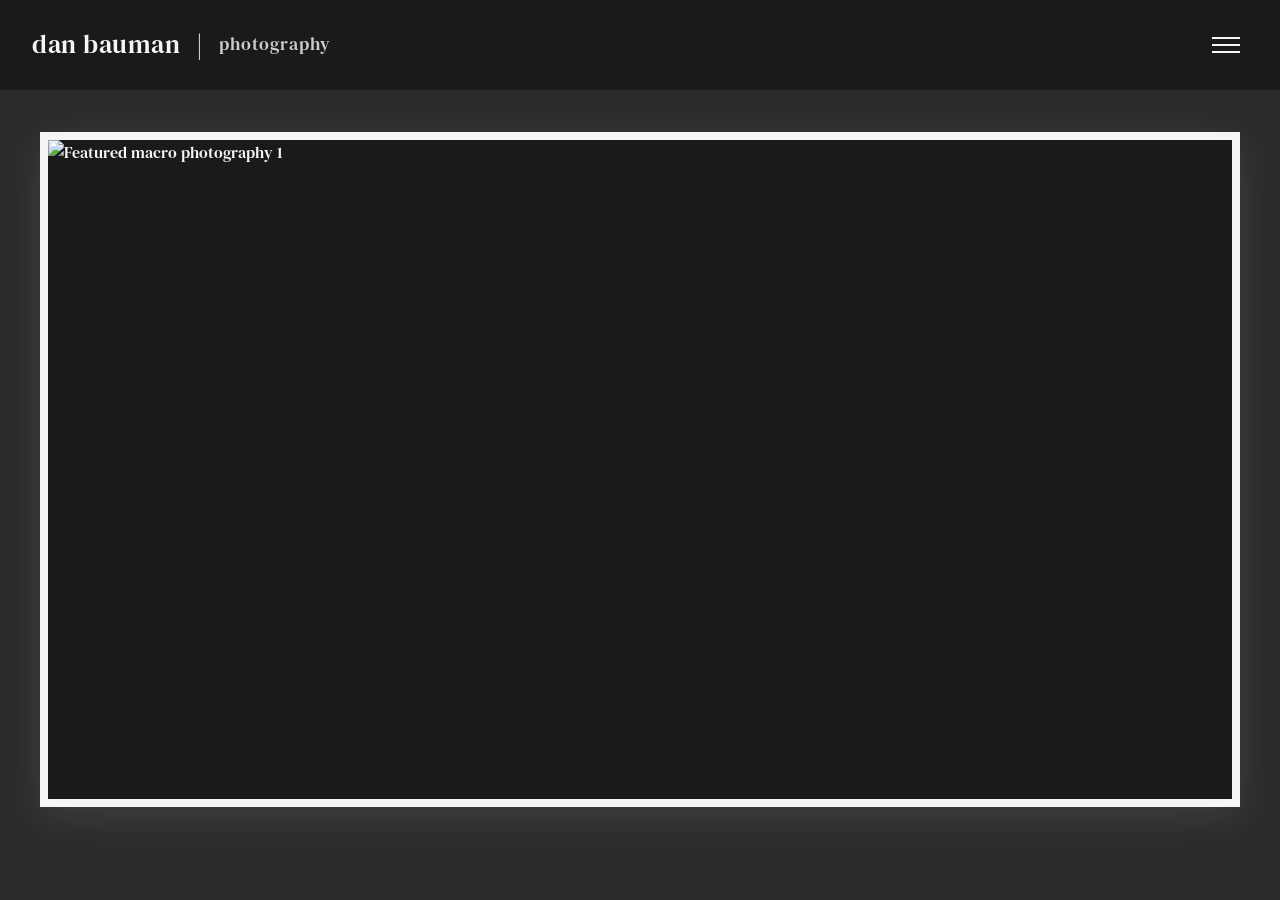
==== commit be442aa3: "Add core HTML, CSS, and JavaScript files for portfolio website Co-authored-by: Dauman998 <245595710+" ====
--- a/index.html
+++ b/index.html
@@ -4,115 +4,54 @@
     <meta charset="UTF-8">
     <meta name="viewport" content="width=device-width, initial-scale=1.0">
     <title>Dan Bauman | Photography</title>
+    <link rel="preconnect" href="https://fonts.googleapis.com">
+    <link rel="preconnect" href="https://fonts.gstatic.com" crossorigin>
+    <link href="https://fonts.googleapis.com/css2?family=DM+Serif+Text:ital@0;1&display=swap" rel="stylesheet">
     <link rel="stylesheet" href="styles.css">
 </head>
 <body>
-    <header>
+    <header class="main-header">
         <div class="header-content">
-            <h1 class="logo-with-line"><a href="index.html" class="logo-link">
-                <span class="text-stack">
-                    <span class="name-line">dan bauman</span>
-                    <span class="tagline-line">photography</span>
-                </span>
-                <span class="vertical-line"></span>
-            </a></h1>
-            <button class="hamburger-menu" aria-label="Menu" id="hamburger">
+            <h1 class="site-title">
+                <span class="name">dan bauman</span>
+                <span class="separator">|</span>
+                <span class="tagline">photography</span>
+            </h1>
+            <button class="hamburger-menu" aria-label="Menu">
                 <span></span>
                 <span></span>
                 <span></span>
             </button>
         </div>
-        <nav class="main-nav" id="mainNav">
-            <ul>
-                <li><a href="index.html" class="active">Home</a></li>
-                <li><a href="gallery.html">Portfolio</a></li>
-                <li><a href="about.html">About</a></li>
-                <li><a href="contact.html">Contact</a></li>
-            </ul>
-        </nav>
     </header>
 
-    <main class="fullscreen-slideshow">
-        <!-- Slideshow Images - Replace these with your photos! -->
-        <div class="slideshow-container">
-            <!-- Slide 1 -->
-            <div class="slide fade-slide active">
-                <img src="data:image/svg+xml,%3Csvg xmlns='http://www.w3.org/2000/svg' width='1920' height='1080'%3E%3Cdefs%3E%3ClinearGradient id='grad1' x1='0%25' y1='0%25' x2='100%25' y2='100%25'%3E%3Cstop offset='0%25' style='stop-color:%23667eea;stop-opacity:1' /%3E%3Cstop offset='100%25' style='stop-color:%23764ba2;stop-opacity:1' /%3E%3C/linearGradient%3E%3C/defs%3E%3Crect fill='url(%23grad1)' width='1920' height='1080'/%3E%3Ctext fill='%23fff' font-family='Arial' font-size='48' font-weight='bold' x='50%25' y='50%25' text-anchor='middle' dominant-baseline='middle'%3EYour Photo 1%3C/text%3E%3C/svg%3E" alt="Slideshow image 1">
+    <nav class="main-nav">
+        <ul>
+            <li><a href="index.html" class="active">Home</a></li>
+            <li><a href="portfolio.html">Portfolio</a></li>
+            <li><a href="about.html">About</a></li>
+            <li><a href="contact.html">Contact</a></li>
+        </ul>
+    </nav>
+
+    <main>
+        <section class="featured-images">
+            <div class="slideshow-container">
+                <div class="slide active">
+                    <img src="images/featured1.jpg" alt="Featured macro photography 1">
+                </div>
+                <div class="slide">
+                    <img src="images/featured2.jpg" alt="Featured macro photography 2">
+                </div>
+                <div class="slide">
+                    <img src="images/featured3.jpg" alt="Featured macro photography 3">
+                </div>
             </div>
-            
-            <!-- Slide 2 -->
-            <div class="slide fade-slide">
-                <img src="data:image/svg+xml,%3Csvg xmlns='http://www.w3.org/2000/svg' width='1920' height='1080'%3E%3Cdefs%3E%3ClinearGradient id='grad2' x1='0%25' y1='0%25' x2='100%25' y2='100%25'%3E%3Cstop offset='0%25' style='stop-color:%23f093fb;stop-opacity:1' /%3E%3Cstop offset='100%25' style='stop-color:%234facfe;stop-opacity:1' /%3E%3C/linearGradient%3E%3C/defs%3E%3Crect fill='url(%23grad2)' width='1920' height='1080'/%3E%3Ctext fill='%23fff' font-family='Arial' font-size='48' font-weight='bold' x='50%25' y='50%25' text-anchor='middle' dominant-baseline='middle'%3EYour Photo 2%3C/text%3E%3C/svg%3E" alt="Slideshow image 2">
-            </div>
-            
-            <!-- Slide 3 -->
-            <div class="slide fade-slide">
-                <img src="data:image/svg+xml,%3Csvg xmlns='http://www.w3.org/2000/svg' width='1920' height='1080'%3E%3Cdefs%3E%3ClinearGradient id='grad3' x1='0%25' y1='0%25' x2='100%25' y2='100%25'%3E%3Cstop offset='0%25' style='stop-color:%2343e97b;stop-opacity:1' /%3E%3Cstop offset='100%25' style='stop-color:%2338f9d7;stop-opacity:1' /%3E%3C/linearGradient%3E%3C/defs%3E%3Crect fill='url(%23grad3)' width='1920' height='1080'/%3E%3Ctext fill='%23fff' font-family='Arial' font-size='48' font-weight='bold' x='50%25' y='50%25' text-anchor='middle' dominant-baseline='middle'%3EYour Photo 3%3C/text%3E%3C/svg%3E" alt="Slideshow image 3">
-            </div>
-            
-            <!-- Slide 4 -->
-            <div class="slide fade-slide">
-                <img src="data:image/svg+xml,%3Csvg xmlns='http://www.w3.org/2000/svg' width='1920' height='1080'%3E%3Cdefs%3E%3ClinearGradient id='grad4' x1='0%25' y1='0%25' x2='100%25' y2='100%25'%3E%3Cstop offset='0%25' style='stop-color:%23fa709a;stop-opacity:1' /%3E%3Cstop offset='100%25' style='stop-color:%23fee140;stop-opacity:1' /%3E%3C/linearGradient%3E%3C/defs%3E%3Crect fill='url(%23grad4)' width='1920' height='1080'/%3E%3Ctext fill='%23fff' font-family='Arial' font-size='48' font-weight='bold' x='50%25' y='50%25' text-anchor='middle' dominant-baseline='middle'%3EYour Photo 4%3C/text%3E%3C/svg%3E" alt="Slideshow image 4">
-            </div>
-        </div>
-        
-        <!-- Optional: Text Overlay on Slideshow -->
-        <div class="slideshow-overlay">
-            <h2 class="overlay-title">dan bauman photography</h2>
-            <p class="overlay-subtitle">Capturing Life's Beautiful Moments</p>
-        </div>
-        
-        <!-- Slideshow Navigation Dots -->
-        <div class="slideshow-dots">
-            <span class="dot active" onclick="currentSlide(1)"></span>
-            <span class="dot" onclick="currentSlide(2)"></span>
-            <span class="dot" onclick="currentSlide(3)"></span>
-            <span class="dot" onclick="currentSlide(4)"></span>
-        </div>
+        </section>
     </main>
 
     <script src="navigation.js"></script>
-    <script>
-        // Automatic Slideshow with Fade Effect
-        let slideIndex = 0;
-        let slides = document.getElementsByClassName("fade-slide");
-        let dots = document.getElementsByClassName("dot");
-        
-        // Show first slide
-        showSlides();
-        
-        function showSlides() {
-            // Hide all slides
-            for (let i = 0; i < slides.length; i++) {
-                slides[i].classList.remove("active");
-            }
-            
-            // Remove active from all dots
-            for (let i = 0; i < dots.length; i++) {
-                dots[i].classList.remove("active");
-            }
-            
-            // Move to next slide
-            slideIndex++;
-            if (slideIndex > slides.length) {
-                slideIndex = 1;
-            }
-            
-            // Show current slide and dot
-            slides[slideIndex - 1].classList.add("active");
-            dots[slideIndex - 1].classList.add("active");
-            
-            // Change image every 5 seconds (5000 milliseconds)
-            // You can change this number to make slides faster or slower
-            setTimeout(showSlides, 5000);
-        }
-        
-        // Manual navigation (when clicking dots)
-        function currentSlide(n) {
-            slideIndex = n - 1;
-            showSlides();
-        }
-    </script>
+    <script src="slideshow.js"></script>
     <script src="scroll-effects.js"></script>
 </body>
 </html>
--- a/styles.css
+++ b/styles.css
@@ -1,186 +1,10 @@
-/* 
-=============================================================================
-PHOTOGRAPHY PORTFOLIO - 12 STYLE COMBINATIONS
-=============================================================================
-
-HOW TO SWITCH STYLES:
-1. Find the "ACTIVE STYLE CONFIGURATION" section below
-2. Uncomment ONE of the 12 combinations (remove the /* and */)
-3. Make sure all other combinations are commented out
-4. Save the file and refresh your browser
-
-AVAILABLE COMBINATIONS:
-- Dark Charcoal + White Frames (DEFAULT - already active)
-- Dark Charcoal + Metallic Silver Frames
-- Dark Charcoal + Metallic Gold Frames
-- Dark Charcoal + Metallic Bronze Frames
-- Deep Navy + White Frames
-- Deep Navy + Metallic Silver Frames
-- Deep Navy + Metallic Gold Frames
-- Deep Navy + Metallic Bronze Frames
-- Warm Dark Brown + White Frames
-- Warm Dark Brown + Metallic Silver Frames
-- Warm Dark Brown + Metallic Gold Frames
-- Warm Dark Brown + Metallic Bronze Frames
-=============================================================================
-*/
-
-/* Google Fonts Import - DM Serif Text */
-@import url('https://fonts.googleapis.com/css2?family=DM+Serif+Text:ital@0;1&display=swap');
-
-/* =============================================================================
-   ACTIVE STYLE CONFIGURATION
-   Uncomment ONE combination below (remove /* and */)
-   ============================================================================= */
-
-/* COMBINATION 1: Dark Charcoal + White Frames (DEFAULT) */
-:root {
-    --bg-color: #242424;
-    --frame-border: 8px solid #ffffff;
-    --frame-bg: transparent;
-    --frame-shadow: 0 4px 15px rgba(0, 0, 0, 0.3);
-}
-
-/* COMBINATION 2: Dark Charcoal + Metallic Silver Frames */
-/*
-:root {
-    --bg-color: #242424;
-    --frame-border: 2px solid #e8e8e8;
-    --frame-bg: linear-gradient(135deg, #c0c0c0 0%, #f0f0f0 25%, #c0c0c0 50%, #f0f0f0 75%, #c0c0c0 100%);
-    --frame-shadow: 
-        0 4px 15px rgba(0, 0, 0, 0.4),
-        inset 0 1px 3px rgba(255, 255, 255, 0.8),
-        inset 0 -1px 3px rgba(0, 0, 0, 0.3);
-}
-*/
-
-/* COMBINATION 3: Dark Charcoal + Metallic Gold Frames */
-/*
-:root {
-    --bg-color: #242424;
-    --frame-border: 2px solid #d4af37;
-    --frame-bg: linear-gradient(135deg, #b8860b 0%, #ffd700 25%, #daa520 50%, #ffd700 75%, #b8860b 100%);
-    --frame-shadow: 
-        0 4px 15px rgba(0, 0, 0, 0.4),
-        inset 0 1px 3px rgba(255, 235, 145, 0.8),
-        inset 0 -1px 3px rgba(139, 90, 0, 0.4);
-}
-*/
-
-/* COMBINATION 4: Dark Charcoal + Metallic Bronze Frames */
-/*
-:root {
-    --bg-color: #242424;
-    --frame-border: 2px solid #8c5e3c;
-    --frame-bg: linear-gradient(135deg, #8c5e3c 0%, #cd7f32 25%, #a0715e 50%, #cd7f32 75%, #8c5e3c 100%);
-    --frame-shadow: 
-        0 4px 15px rgba(0, 0, 0, 0.4),
-        inset 0 1px 3px rgba(205, 127, 50, 0.6),
-        inset 0 -1px 3px rgba(77, 51, 35, 0.5);
-}
-*/
-
-/* COMBINATION 5: Deep Navy + White Frames */
-/*
-:root {
-    --bg-color: #1e2936;
-    --frame-border: 8px solid #ffffff;
-    --frame-bg: transparent;
-    --frame-shadow: 0 4px 15px rgba(0, 0, 0, 0.3);
-}
-*/
-
-/* COMBINATION 6: Deep Navy + Metallic Silver Frames */
-/*
-:root {
-    --bg-color: #1e2936;
-    --frame-border: 2px solid #e8e8e8;
-    --frame-bg: linear-gradient(135deg, #c0c0c0 0%, #f0f0f0 25%, #c0c0c0 50%, #f0f0f0 75%, #c0c0c0 100%);
-    --frame-shadow: 
-        0 4px 15px rgba(0, 0, 0, 0.4),
-        inset 0 1px 3px rgba(255, 255, 255, 0.8),
-        inset 0 -1px 3px rgba(0, 0, 0, 0.3);
-}
-*/
-
-/* COMBINATION 7: Deep Navy + Metallic Gold Frames */
-/*
-:root {
-    --bg-color: #1e2936;
-    --frame-border: 2px solid #d4af37;
-    --frame-bg: linear-gradient(135deg, #b8860b 0%, #ffd700 25%, #daa520 50%, #ffd700 75%, #b8860b 100%);
-    --frame-shadow: 
-        0 4px 15px rgba(0, 0, 0, 0.4),
-        inset 0 1px 3px rgba(255, 235, 145, 0.8),
-        inset 0 -1px 3px rgba(139, 90, 0, 0.4);
-}
-*/
-
-/* COMBINATION 8: Deep Navy + Metallic Bronze Frames */
-/*
-:root {
-    --bg-color: #1e2936;
-    --frame-border: 2px solid #8c5e3c;
-    --frame-bg: linear-gradient(135deg, #8c5e3c 0%, #cd7f32 25%, #a0715e 50%, #cd7f32 75%, #8c5e3c 100%);
-    --frame-shadow: 
-        0 4px 15px rgba(0, 0, 0, 0.4),
-        inset 0 1px 3px rgba(205, 127, 50, 0.6),
-        inset 0 -1px 3px rgba(77, 51, 35, 0.5);
-}
-*/
-
-/* COMBINATION 9: Warm Dark Brown + White Frames */
-/*
-:root {
-    --bg-color: #2a2520;
-    --frame-border: 8px solid #ffffff;
-    --frame-bg: transparent;
-    --frame-shadow: 0 4px 15px rgba(0, 0, 0, 0.3);
-}
-*/
-
-/* COMBINATION 10: Warm Dark Brown + Metallic Silver Frames */
-/*
-:root {
-    --bg-color: #2a2520;
-    --frame-border: 2px solid #e8e8e8;
-    --frame-bg: linear-gradient(135deg, #c0c0c0 0%, #f0f0f0 25%, #c0c0c0 50%, #f0f0f0 75%, #c0c0c0 100%);
-    --frame-shadow: 
-        0 4px 15px rgba(0, 0, 0, 0.4),
-        inset 0 1px 3px rgba(255, 255, 255, 0.8),
-        inset 0 -1px 3px rgba(0, 0, 0, 0.3);
-}
-*/
-
-/* COMBINATION 11: Warm Dark Brown + Metallic Gold Frames */
-/*
-:root {
-    --bg-color: #2a2520;
-    --frame-border: 2px solid #d4af37;
-    --frame-bg: linear-gradient(135deg, #b8860b 0%, #ffd700 25%, #daa520 50%, #ffd700 75%, #b8860b 100%);
-    --frame-shadow: 
-        0 4px 15px rgba(0, 0, 0, 0.4),
-        inset 0 1px 3px rgba(255, 235, 145, 0.8),
-        inset 0 -1px 3px rgba(139, 90, 0, 0.4);
-}
-*/
-
-/* COMBINATION 12: Warm Dark Brown + Metallic Bronze Frames */
-/*
-:root {
-    --bg-color: #2a2520;
-    --frame-border: 2px solid #8c5e3c;
-    --frame-bg: linear-gradient(135deg, #8c5e3c 0%, #cd7f32 25%, #a0715e 50%, #cd7f32 75%, #8c5e3c 100%);
-    --frame-shadow: 
-        0 4px 15px rgba(0, 0, 0, 0.4),
-        inset 0 1px 3px rgba(205, 127, 50, 0.6),
-        inset 0 -1px 3px rgba(77, 51, 35, 0.5);
-}
-*/
-
-/* =============================================================================
-   GLOBAL STYLES
-   ============================================================================= */
+/* ============================================
+   PHOTOGRAPHY PORTFOLIO - MAIN STYLES
+   ============================================ */
+
+/* ============================================
+   RESET & BASE STYLES
+   ============================================ */
 
 * {
     margin: 0;
@@ -188,20 +12,104 @@
     box-sizing: border-box;
 }
 
+:root {
+    /* BACKGROUND OPTIONS - Switch between these for different looks */
+    /* BACKGROUND: Dark Charcoal (DEFAULT) */
+    --bg-color: #2b2b2b;
+    --bg-accent: #1a1a1a;
+    
+    /* BACKGROUND: Deep Navy */
+    /* --bg-color: #1a2332;
+    --bg-accent: #0f1823; */
+    
+    /* BACKGROUND: Warm Brown */
+    /* --bg-color: #3d2f2f;
+    --bg-accent: #2a1f1f; */
+    
+    /* FRAME STYLES - Switch between these for different looks */
+    /* FRAME: White Matte (DEFAULT) */
+    --frame-color: #f5f5f5;
+    --frame-shadow: rgba(245, 245, 245, 0.1);
+    
+    /* FRAME: Metallic Silver */
+    /* --frame-color: #c0c0c0;
+    --frame-shadow: rgba(192, 192, 192, 0.2); */
+    
+    /* FRAME: Gold */
+    /* --frame-color: #d4af37;
+    --frame-shadow: rgba(212, 175, 55, 0.2); */
+    
+    /* FRAME: Bronze */
+    /* --frame-color: #cd7f32;
+    --frame-shadow: rgba(205, 127, 50, 0.2); */
+    
+    /* Common Colors */
+    --text-primary: #f5f5f5;
+    --text-secondary: #cccccc;
+    --accent-color: #8b7355;
+    --transition-speed: 0.3s;
+}
+
+/* ============================================
+   STYLE COMBINATIONS REFERENCE
+   ============================================
+   
+   To change the site's appearance, uncomment one background
+   and one frame style from the :root section above.
+   
+   BACKGROUND OPTIONS:
+   1. Dark Charcoal - Classic, professional dark background
+   2. Deep Navy - Rich, sophisticated blue-tinted background
+   3. Warm Brown - Earthy, warm-toned background
+   
+   FRAME STYLES:
+   1. White Matte - Clean, gallery-style white frames
+   2. Metallic Silver - Modern, sleek silver frames
+   3. Gold - Elegant, classic gold frames
+   4. Bronze - Warm, vintage bronze frames
+   
+   TOTAL COMBINATIONS: 12
+   - Dark Charcoal + White Matte
+   - Dark Charcoal + Metallic Silver
+   - Dark Charcoal + Gold
+   - Dark Charcoal + Bronze
+   - Deep Navy + White Matte
+   - Deep Navy + Metallic Silver
+   - Deep Navy + Gold
+   - Deep Navy + Bronze
+   - Warm Brown + White Matte
+   - Warm Brown + Metallic Silver
+   - Warm Brown + Gold
+   - Warm Brown + Bronze
+   
+   ============================================ */
+
 body {
-    font-family: -apple-system, BlinkMacSystemFont, 'Segoe UI', Roboto, Oxygen, Ubuntu, Cantarell, sans-serif;
+    font-family: 'DM Serif Text', serif;
     background-color: var(--bg-color);
-    color: #ffffff;
+    color: var(--text-primary);
     line-height: 1.6;
-}
-
-/* =============================================================================
+    min-height: 100vh;
+}
+
+/* ============================================
    HEADER STYLES
-   ============================================================================= */
-
-header {
-    padding: 2rem 2rem;
-    border-bottom: 1px solid rgba(255, 255, 255, 0.1);
+   ============================================ */
+
+.main-header {
+    position: fixed;
+    top: 0;
+    left: 0;
+    right: 0;
+    background-color: var(--bg-accent);
+    padding: 1.5rem 2rem;
+    z-index: 1000;
+    transition: transform var(--transition-speed) ease-in-out;
+    border-bottom: 1px solid rgba(245, 245, 245, 0.1);
+}
+
+.main-header.hidden {
+    transform: translateY(-100%);
 }
 
 .header-content {
@@ -212,34 +120,51 @@
     align-items: center;
 }
 
-h1 {
-    font-size: 1.5rem;
+.site-title {
+    display: flex;
+    align-items: center;
+    gap: 1rem;
+    font-weight: 400;
+}
+
+.site-title .name {
+    font-size: 26px;
+    letter-spacing: 0.5px;
+}
+
+.site-title .separator {
+    font-size: 26px;
+    color: var(--text-secondary);
     font-weight: 300;
-    letter-spacing: 2px;
-    text-transform: lowercase;
-}
-
-/* Hamburger Menu */
+}
+
+.site-title .tagline {
+    font-size: 18px;
+    color: var(--text-secondary);
+    letter-spacing: 1px;
+}
+
+/* ============================================
+   HAMBURGER MENU
+   ============================================ */
+
 .hamburger-menu {
     background: none;
     border: none;
     cursor: pointer;
-    padding: 0.5rem;
     display: flex;
     flex-direction: column;
     gap: 5px;
-    transition: transform 0.3s ease;
+    padding: 8px;
+    z-index: 1001;
 }
 
 .hamburger-menu span {
+    display: block;
     width: 28px;
     height: 2px;
-    background-color: #ffffff;
-    transition: all 0.3s ease;
-}
-
-.hamburger-menu:hover {
-    transform: scale(1.1);
+    background-color: var(--text-primary);
+    transition: all var(--transition-speed) ease;
 }
 
 .hamburger-menu.active span:nth-child(1) {
@@ -254,633 +179,81 @@
     transform: rotate(-45deg) translate(7px, -7px);
 }
 
-/* =============================================================================
-   GALLERY STYLES
-   ============================================================================= */
-
-.gallery-container {
+/* ============================================
+   NAVIGATION
+   ============================================ */
+
+.main-nav {
+    position: fixed;
+    top: 0;
+    right: -100%;
+    width: 300px;
+    height: 100vh;
+    background-color: var(--bg-accent);
+    padding: 6rem 2rem 2rem;
+    transition: right var(--transition-speed) ease;
+    z-index: 999;
+    border-left: 1px solid rgba(245, 245, 245, 0.1);
+}
+
+.main-nav.active {
+    right: 0;
+}
+
+.main-nav ul {
+    list-style: none;
+}
+
+.main-nav li {
+    margin-bottom: 2rem;
+}
+
+.main-nav a {
+    color: var(--text-primary);
+    text-decoration: none;
+    font-size: 20px;
+    transition: color var(--transition-speed) ease;
+    display: block;
+    padding: 0.5rem 0;
+}
+
+.main-nav a:hover,
+.main-nav a.active {
+    color: var(--accent-color);
+}
+
+/* ============================================
+   MAIN CONTENT
+   ============================================ */
+
+main {
+    padding-top: 100px;
     max-width: 1400px;
     margin: 0 auto;
-    padding: 3rem 2rem;
-}
-
-.gallery {
-    display: grid;
-    grid-template-columns: repeat(2, 1fr);
-    gap: 2rem;
-    column-gap: 3rem;
-}
-
-.gallery-item {
-    position: relative;
-    overflow: hidden;
-    cursor: pointer;
-    background: var(--frame-bg);
-    border: var(--frame-border);
-    box-shadow: var(--frame-shadow);
-    transition: all 0.4s ease;
-    aspect-ratio: 1/1;
-}
-
-/* Staggered effect - offset every other item in each column */
-.gallery-item:nth-child(4n+2),
-.gallery-item:nth-child(4n+3) {
-    margin-top: 4rem;
-}
-
-.gallery-item img {
-    width: 100%;
-    height: 100%;
-    object-fit: cover;
-    display: block;
-    transition: transform 0.4s ease;
-}
-
-.gallery-item:hover {
-    transform: translateY(-8px) scale(1.02);
-    box-shadow: 
-        var(--frame-shadow),
-        0 12px 30px rgba(0, 0, 0, 0.5);
-}
-
-.gallery-item:hover img {
-    transform: scale(1.1);
-}
-
-/* Overlay */
-.overlay {
-    position: absolute;
-    bottom: 0;
-    left: 0;
-    right: 0;
-    background: linear-gradient(to top, rgba(0, 0, 0, 0.9) 0%, rgba(0, 0, 0, 0.5) 50%, transparent 100%);
-    padding: 1.5rem 1rem 1rem;
-    opacity: 0;
-    transition: opacity 0.4s ease;
-}
-
-.gallery-item:hover .overlay {
-    opacity: 1;
-}
-
-.photo-title {
-    font-size: 1rem;
-    font-weight: 400;
-    color: #ffffff;
-    text-align: center;
-    letter-spacing: 1px;
-}
-
-/* =============================================================================
-   RESPONSIVE DESIGN
-   ============================================================================= */
-
-@media (max-width: 1200px) {
-    .gallery {
-        grid-template-columns: repeat(2, 1fr);
-        gap: 1.5rem;
-        column-gap: 2.5rem;
-    }
-    
-    .gallery-item:nth-child(4n+2),
-    .gallery-item:nth-child(4n+3) {
-        margin-top: 3rem;
-    }
-}
-
-@media (max-width: 768px) {
-    header {
-        padding: 1.5rem 1rem;
-    }
-
-    h1 {
-        font-size: 1.2rem;
-        letter-spacing: 1px;
-    }
-
-    .gallery-container {
-        padding: 2rem 1rem;
-    }
-
-    .gallery {
-        grid-template-columns: repeat(2, 1fr);
-        gap: 1rem;
-        column-gap: 1.5rem;
-    }
-    
-    .gallery-item:nth-child(4n+2),
-    .gallery-item:nth-child(4n+3) {
-        margin-top: 2rem;
-    }
-}
-
-@media (max-width: 480px) {
-    h1 {
-        font-size: 1rem;
-    }
-
-    .gallery {
-        grid-template-columns: 1fr;
-        gap: 1.5rem;
-    }
-    
-    /* Remove staggered effect on very small screens */
-    .gallery-item:nth-child(4n+2),
-    .gallery-item:nth-child(4n+3) {
-        margin-top: 0;
-    }
-
-    .gallery-container {
-        padding: 1.5rem 1rem;
-    }
-}
-
-/* =============================================================================
-   NAVIGATION MENU STYLES
-   ============================================================================= */
-
-/* Logo link */
-.logo-link {
-    color: #ffffff;
-    text-decoration: none;
-    transition: opacity 0.3s ease;
-}
-
-.logo-link:hover {
-    opacity: 0.8;
-}
-
-/* Logo with vertical line styling */
-.logo-with-line {
-    display: flex;
-    align-items: center;
-    line-height: 1;
-}
-
-.logo-with-line .logo-link {
-    display: flex;
-    align-items: center;
-    gap: 1rem;
-}
-
-.vertical-line {
-    width: 3px;
-    height: 80px;
-    background-color: #111111;
-    flex-shrink: 0;
-}
-
-.text-stack {
-    display: flex;
-    flex-direction: column;
-    align-items: flex-end; /* Right-align text so "n" and "y" line up */
-    gap: 8px; /* Spacing between lines */
-}
-
-.name-line {
-    font-size: 26px;
-    font-weight: 400;
-    font-family: 'DM Serif Text', serif;
-    color: #111111;
-    margin: 0;
-    padding: 0;
-    line-height: 1;
-    letter-spacing: 0;
-}
-
-.tagline-line {
-    font-size: 18px;
-    font-weight: 400;
-    font-family: 'DM Serif Text', serif;
-    color: #111111;
-    margin: 0;
-    padding: 0;
-    line-height: 1;
-    letter-spacing: 0;
-}
-
-/* Navigation */
-.main-nav {
-    display: none;
-    position: fixed;
-    top: 80px;
-    left: 0;
-    right: 0;
-    background-color: var(--bg-color);
-    border-bottom: 1px solid rgba(255, 255, 255, 0.1);
-    z-index: 999;
-}
-
-.main-nav.active {
-    display: block;
-}
-
-.main-nav ul {
-    list-style: none;
-    padding: 0;
-    margin: 0;
-    max-width: 1400px;
-    margin: 0 auto;
-}
-
-.main-nav li {
-    border-bottom: 1px solid rgba(255, 255, 255, 0.05);
-}
-
-.main-nav a {
-    display: block;
-    padding: 1rem 2rem;
-    color: #ffffff;
-    text-decoration: none;
-    font-size: 1.1rem;
-    letter-spacing: 1px;
-    transition: all 0.3s ease;
-}
-
-.main-nav a:hover {
-    background-color: rgba(255, 255, 255, 0.05);
-    padding-left: 2.5rem;
-}
-
-.main-nav a.active {
-    background-color: rgba(255, 255, 255, 0.1);
-    border-left: 3px solid #ffffff;
-}
-
-/* Desktop navigation - Hamburger menu on all screen sizes */
-@media (min-width: 769px) {
-    /* Keep hamburger menu visible on desktop - removed the display:none */
-    
-    /* Keep navigation menu behavior same as mobile */
-    .main-nav {
-        /* Menu stays in mobile dropdown style even on desktop */
-    }
-    
-    /* This section is now unused - hamburger menu used on all screens */
-    /*
-    .main-nav ul {
-        display: flex;
-        justify-content: flex-end;
-        padding: 1rem 2rem 0;
-    }
-    
-    .main-nav li {
-        border: none;
-    }
-    */
-    
-    /* Desktop keeps same link styles as mobile when using hamburger menu */
-}
-
-/* =============================================================================
-   HOME PAGE STYLES
-   ============================================================================= */
-
-.home-hero {
-    max-width: 1400px;
-    margin: 0 auto;
-    padding: 4rem 2rem;
-}
-
-.hero-content {
-    text-align: center;
-    padding: 3rem 0;
-}
-
-.hero-title {
-    font-size: 3rem;
-    font-weight: 300;
-    margin-bottom: 1rem;
-    line-height: 1.2;
-}
-
-.hero-subtitle {
-    font-size: 1.5rem;
-    font-weight: 300;
-    opacity: 0.9;
-    margin-bottom: 2rem;
-}
-
-.hero-buttons {
-    display: flex;
-    gap: 1rem;
-    justify-content: center;
-    flex-wrap: wrap;
-}
-
-.btn {
-    display: inline-block;
-    padding: 1rem 2rem;
-    text-decoration: none;
-    border-radius: 4px;
-    font-size: 1rem;
-    letter-spacing: 1px;
-    transition: all 0.3s ease;
-    border: 2px solid #ffffff;
-}
-
-.btn-primary {
-    background-color: #ffffff;
-    color: var(--bg-color);
-}
-
-.btn-primary:hover {
-    background-color: transparent;
-    color: #ffffff;
-}
-
-.btn-secondary {
-    background-color: transparent;
-    color: #ffffff;
-}
-
-.btn-secondary:hover {
-    background-color: #ffffff;
-    color: var(--bg-color);
-}
-
-.featured-work {
-    margin-top: 4rem;
-}
-
-.featured-work h3 {
-    text-align: center;
-    font-size: 2rem;
-    font-weight: 300;
-    margin-bottom: 2rem;
-}
-
-.featured-grid {
-    display: grid;
-    grid-template-columns: repeat(3, 1fr);
-    gap: 2rem;
-}
-
-.featured-item img {
-    width: 100%;
-    height: auto;
-    border: var(--frame-border);
-    background: var(--frame-bg);
-    box-shadow: var(--frame-shadow);
-    transition: transform 0.3s ease;
-}
-
-.featured-item:hover img {
-    transform: translateY(-8px);
-}
-
-@media (max-width: 768px) {
-    .hero-title {
-        font-size: 2rem;
-    }
-    
-    .hero-subtitle {
-        font-size: 1.2rem;
-    }
-    
-    .featured-grid {
-        grid-template-columns: 1fr;
-        gap: 1.5rem;
-    }
-}
-
-/* =============================================================================
-   ABOUT PAGE STYLES
-   ============================================================================= */
-
-.about-page {
-    max-width: 1200px;
-    margin: 0 auto;
-    padding: 3rem 2rem;
-}
-
-.about-container {
-    display: grid;
-    grid-template-columns: 1fr 2fr;
-    gap: 3rem;
-    align-items: start;
-}
-
-.about-image img {
-    width: 100%;
-    height: auto;
-    border: var(--frame-border);
-    background: var(--frame-bg);
-    box-shadow: var(--frame-shadow);
-}
-
-.about-content h2 {
-    font-size: 2.5rem;
-    font-weight: 300;
-    margin-bottom: 1rem;
-}
-
-.about-intro {
-    font-size: 1.3rem;
-    font-weight: 300;
-    margin-bottom: 1.5rem;
-    opacity: 0.9;
-}
-
-.about-content h3 {
-    font-size: 1.5rem;
-    font-weight: 400;
-    margin-top: 2rem;
-    margin-bottom: 1rem;
-}
-
-.about-content p {
-    margin-bottom: 1rem;
-    line-height: 1.8;
-}
-
-.expertise-list {
-    list-style: none;
-    padding-left: 0;
-}
-
-.expertise-list li {
-    padding: 0.5rem 0;
-    padding-left: 1.5rem;
-    position: relative;
-}
-
-.expertise-list li:before {
-    content: "✓";
-    position: absolute;
-    left: 0;
-    color: #ffffff;
-}
-
-.cta-section {
-    margin-top: 2rem;
-    padding: 2rem;
-    background-color: rgba(255, 255, 255, 0.05);
-    border-radius: 8px;
-    text-align: center;
-}
-
-.cta-section p {
-    margin-bottom: 1rem;
-}
-
-@media (max-width: 768px) {
-    .about-container {
-        grid-template-columns: 1fr;
-        gap: 2rem;
-    }
-}
-
-/* =============================================================================
-   CONTACT PAGE STYLES
-   ============================================================================= */
-
-.contact-page {
-    max-width: 1200px;
-    margin: 0 auto;
-    padding: 3rem 2rem;
-}
-
-.contact-container {
-    display: grid;
-    grid-template-columns: 1fr 1fr;
-    gap: 3rem;
-}
-
-.contact-info h2 {
-    font-size: 2.5rem;
-    font-weight: 300;
-    margin-bottom: 1rem;
-}
-
-.contact-intro {
-    font-size: 1.2rem;
-    margin-bottom: 2rem;
-    line-height: 1.8;
-}
-
-.contact-methods {
-    display: flex;
-    flex-direction: column;
-    gap: 1.5rem;
-}
-
-.contact-method h3 {
-    font-size: 1.2rem;
-    font-weight: 400;
-    margin-bottom: 0.5rem;
-}
-
-.contact-method a {
-    color: #ffffff;
-    text-decoration: none;
-    transition: opacity 0.3s ease;
-}
-
-.contact-method a:hover {
-    opacity: 0.7;
-}
-
-.social-links {
-    display: flex;
-    gap: 1rem;
-    flex-wrap: wrap;
-}
-
-.social-links a {
-    padding: 0.5rem 1rem;
-    background-color: rgba(255, 255, 255, 0.1);
-    border-radius: 4px;
-    transition: background-color 0.3s ease;
-}
-
-.social-links a:hover {
-    background-color: rgba(255, 255, 255, 0.2);
-}
-
-.contact-form-section h3 {
-    font-size: 1.8rem;
-    font-weight: 300;
-    margin-bottom: 1.5rem;
-}
-
-.contact-form {
-    display: flex;
-    flex-direction: column;
-    gap: 1.5rem;
-}
-
-.form-group {
-    display: flex;
-    flex-direction: column;
-}
-
-.form-group label {
-    margin-bottom: 0.5rem;
-    font-size: 0.9rem;
-    letter-spacing: 0.5px;
-}
-
-.form-group input,
-.form-group textarea {
-    padding: 0.8rem;
-    background-color: rgba(255, 255, 255, 0.1);
-    border: 1px solid rgba(255, 255, 255, 0.2);
-    border-radius: 4px;
-    color: #ffffff;
-    font-family: inherit;
-    font-size: 1rem;
-    transition: all 0.3s ease;
-}
-
-.form-group input:focus,
-.form-group textarea:focus {
-    outline: none;
-    border-color: #ffffff;
-    background-color: rgba(255, 255, 255, 0.15);
-}
-
-.form-group textarea {
-    resize: vertical;
-    min-height: 120px;
-}
-
-.contact-form button[type="submit"] {
-    cursor: pointer;
-}
-
-.form-note {
-    margin-top: 1rem;
-    font-size: 0.85rem;
-    opacity: 0.7;
-}
-
-@media (max-width: 768px) {
-    .contact-container {
-        grid-template-columns: 1fr;
-        gap: 2rem;
-    }
-}
-
-/* ===================================
-   FULLSCREEN SLIDESHOW (Home Page)
-   =================================== */
-
-.fullscreen-slideshow {
-    position: relative;
-    width: 100%;
-    height: 100vh;
-    overflow: hidden;
-    background-color: #000;
+    padding-left: 2rem;
+    padding-right: 2rem;
+}
+
+/* ============================================
+   HOME PAGE - FEATURED IMAGES SLIDESHOW
+   ============================================ */
+
+.featured-images {
+    margin: 2rem 0;
 }
 
 .slideshow-container {
     position: relative;
     width: 100%;
-    height: 100%;
-}
-
-/* Each slide */
+    max-width: 1200px;
+    margin: 0 auto;
+    aspect-ratio: 16 / 9;
+    overflow: hidden;
+    background-color: var(--bg-accent);
+    border: 8px solid var(--frame-color);
+    box-shadow: 0 10px 40px var(--frame-shadow);
+}
+
 .slide {
     position: absolute;
     top: 0;
@@ -888,7 +261,7 @@
     width: 100%;
     height: 100%;
     opacity: 0;
-    transition: opacity 2s ease-in-out;
+    transition: opacity 1.5s ease-in-out;
 }
 
 .slide.active {
@@ -899,294 +272,440 @@
     width: 100%;
     height: 100%;
     object-fit: cover;
-    object-position: center;
-}
-
-/* Text Overlay on Slideshow */
-.slideshow-overlay {
-    position: absolute;
-    top: 50%;
-    left: 50%;
-    transform: translate(-50%, -50%);
+    display: block;
+}
+
+/* ============================================
+   PORTFOLIO PAGE
+   ============================================ */
+
+.portfolio-page {
+    padding-bottom: 4rem;
+}
+
+.portfolio-intro {
+    max-width: 900px;
+    margin: 2rem auto 4rem;
     text-align: center;
-    color: #ffffff;
-    z-index: 10;
-    text-shadow: 2px 2px 20px rgba(0, 0, 0, 0.8);
-    pointer-events: none;
-}
-
-.overlay-title {
-    font-size: 4rem;
-    font-weight: 300;
-    letter-spacing: 4px;
-    margin: 0;
-    margin-bottom: 1rem;
-    text-transform: lowercase;
-}
-
-.overlay-subtitle {
-    font-size: 1.5rem;
-    font-weight: 300;
-    letter-spacing: 2px;
-    margin: 0;
-    opacity: 0.9;
-}
-
-/* Navigation Dots */
-.slideshow-dots {
-    position: absolute;
-    bottom: 30px;
-    left: 50%;
-    transform: translateX(-50%);
-    z-index: 10;
-    display: flex;
-    gap: 12px;
-}
-
-.dot {
-    width: 12px;
-    height: 12px;
-    border-radius: 50%;
-    background-color: rgba(255, 255, 255, 0.4);
+}
+
+.portfolio-intro p {
+    font-size: 18px;
+    line-height: 1.8;
+    color: var(--text-secondary);
+}
+
+.portfolio-grid {
+    display: grid;
+    grid-template-columns: repeat(4, 1fr);
+    gap: 2rem;
+    margin: 2rem 0;
+}
+
+.image-item {
+    position: relative;
+    overflow: hidden;
+    background-color: var(--bg-accent);
+    border: 6px solid var(--frame-color);
+    box-shadow: 0 8px 24px var(--frame-shadow);
     cursor: pointer;
-    transition: all 0.3s ease;
-}
-
-.dot:hover {
-    background-color: rgba(255, 255, 255, 0.7);
-    transform: scale(1.2);
-}
-
-.dot.active {
-    background-color: #ffffff;
-    width: 30px;
-    border-radius: 6px;
-}
-
-/* Mobile Responsive for Slideshow */
-@media (max-width: 768px) {
-    .overlay-title {
-        font-size: 2.5rem;
-        letter-spacing: 2px;
-    }
-    
-    .overlay-subtitle {
-        font-size: 1.1rem;
-        letter-spacing: 1px;
-    }
-    
-    .slideshow-dots {
-        bottom: 20px;
-    }
-    
-    .dot {
-        width: 10px;
-        height: 10px;
-    }
-    
-    .dot.active {
-        width: 24px;
-    }
-}
-
-@media (max-width: 480px) {
-    .overlay-title {
-        font-size: 2rem;
-        letter-spacing: 1px;
-    }
-    
-    .overlay-subtitle {
-        font-size: 1rem;
-    }
-}
-
-/* =============================================================================
-   LIGHTBOX STYLES
-   Full-screen image viewer with overlay
-   ============================================================================= */
-
-.lightbox {
-    display: none;
+    transition: transform var(--transition-speed) ease, box-shadow var(--transition-speed) ease;
+}
+
+.image-item:hover {
+    transform: translateY(-5px);
+    box-shadow: 0 12px 32px var(--frame-shadow);
+}
+
+.image-item img {
+    width: 100%;
+    height: 100%;
+    object-fit: cover;
+    display: block;
+    aspect-ratio: 1 / 1;
+}
+
+/* ============================================
+   LIGHTBOX
+   ============================================ */
+
+.lightbox-overlay {
     position: fixed;
     top: 0;
     left: 0;
     width: 100%;
     height: 100%;
     background-color: rgba(0, 0, 0, 0.95);
-    z-index: 10000;
-    opacity: 0;
-    transition: opacity 0.3s ease;
-}
-
-.lightbox.active {
-    display: flex;
+    z-index: 2000;
+    display: none;
     align-items: center;
     justify-content: center;
+    opacity: 0;
+    transition: opacity 0.4s ease;
+    padding: 2rem;
+}
+
+.lightbox-overlay.active {
+    display: flex;
     opacity: 1;
 }
 
 .lightbox-content {
-    position: relative;
-    max-width: 90%;
-    max-height: 90%;
+    max-width: 90vw;
+    max-height: 90vh;
     display: flex;
     flex-direction: column;
     align-items: center;
-}
-
-.lightbox-image {
+    transform: scale(0.9);
+    transition: transform 0.4s ease;
+}
+
+.lightbox-overlay.active .lightbox-content {
+    transform: scale(1);
+}
+
+.lightbox-image-container {
+    position: relative;
     max-width: 100%;
-    max-height: 85vh;
+    max-height: calc(90vh - 120px);
+    border: 8px solid var(--frame-color);
+    box-shadow: 0 20px 60px rgba(0, 0, 0, 0.8);
+}
+
+.lightbox-image-container img {
+    max-width: 100%;
+    max-height: calc(90vh - 120px);
     width: auto;
     height: auto;
-    object-fit: contain; /* Preserve aspect ratio */
-    border: 4px solid #ffffff;
-    box-shadow: 0 0 40px rgba(0, 0, 0, 0.8);
+    object-fit: contain;
+    display: block;
+}
+
+.lightbox-info {
+    background-color: var(--bg-accent);
+    padding: 1.5rem 2rem;
+    margin-top: 1rem;
+    text-align: center;
+    max-width: 600px;
+    border-radius: 4px;
 }
 
 .lightbox-title {
-    color: #ffffff;
-    font-family: 'DM Serif Text', serif;
-    font-size: 1.5rem;
-    margin-top: 20px;
-    text-align: center;
-    text-shadow: 2px 2px 4px rgba(0, 0, 0, 0.8);
+    font-size: 22px;
+    margin-bottom: 0.5rem;
+    color: var(--text-primary);
+}
+
+.lightbox-description {
+    font-size: 16px;
+    color: var(--text-secondary);
+    font-style: italic;
 }
 
 .lightbox-close {
     position: absolute;
-    top: -50px;
-    right: 0;
-    background: none;
-    border: none;
-    color: #ffffff;
-    font-size: 3rem;
-    font-weight: 300;
-    cursor: pointer;
-    line-height: 1;
-    transition: transform 0.2s ease;
-    padding: 0;
+    top: 1rem;
+    right: 1rem;
+    background: var(--bg-accent);
+    border: 2px solid var(--text-primary);
+    color: var(--text-primary);
+    font-size: 32px;
     width: 50px;
     height: 50px;
+    border-radius: 50%;
+    cursor: pointer;
+    display: flex;
+    align-items: center;
+    justify-content: center;
+    transition: all var(--transition-speed) ease;
+    font-family: Arial, sans-serif;
+    line-height: 1;
 }
 
 .lightbox-close:hover {
-    transform: scale(1.2);
-}
-
-/* Mobile Lightbox Adjustments */
-@media (max-width: 768px) {
-    .lightbox-content {
-        max-width: 95%;
-        max-height: 95%;
-    }
-    
-    .lightbox-image {
-        max-height: 80vh;
-        border-width: 2px;
-    }
-    
-    .lightbox-title {
-        font-size: 1.2rem;
-        margin-top: 15px;
-    }
-    
-    .lightbox-close {
-        top: -40px;
-        font-size: 2.5rem;
-        width: 40px;
-        height: 40px;
-    }
-}
-
-/* =============================================================================
-   AUTO-HIDING HEADER
-   Header scrolls up with page and reappears on scroll stop
-   ============================================================================= */
-
-header {
-    position: fixed;
-    top: 0;
-    left: 0;
-    right: 0;
-    transition: transform 0.3s ease;
-    z-index: 1000;
-}
-
-header.header-hidden {
-    transform: translateY(-100%);
-}
-
-/* Adjust body padding to account for fixed header */
-body {
-    padding-top: 80px; /* Adjust based on header height */
-}
-
-@media (max-width: 768px) {
-    body {
-        padding-top: 70px;
-    }
-}
-
-/* =============================================================================
-   BACK-TO-TOP BUTTON
-   Appears on right side when scrolled down
-   ============================================================================= */
+    background-color: var(--text-primary);
+    color: var(--bg-accent);
+    transform: rotate(90deg);
+}
+
+/* ============================================
+   BACK TO TOP BUTTON
+   ============================================ */
 
 .back-to-top {
     position: fixed;
-    right: 30px;
-    bottom: 30px;
+    right: 2rem;
+    bottom: 2rem;
+    background-color: var(--bg-accent);
+    border: 2px solid var(--text-primary);
+    color: var(--text-primary);
     width: 50px;
     height: 50px;
-    background-color: rgba(255, 255, 255, 0.9);
-    color: #111111;
-    border: 2px solid #111111;
     border-radius: 50%;
-    font-size: 24px;
-    font-weight: bold;
     cursor: pointer;
-    opacity: 0;
-    visibility: hidden;
-    transform: translateY(100px);
-    transition: all 0.3s ease;
-    z-index: 999;
-    display: flex;
+    display: none;
     align-items: center;
     justify-content: center;
-    box-shadow: 0 4px 15px rgba(0, 0, 0, 0.3);
+    transition: all var(--transition-speed) ease;
+    z-index: 100;
+    opacity: 0;
 }
 
 .back-to-top.visible {
+    display: flex;
     opacity: 1;
-    visibility: visible;
-    transform: translateY(0);
 }
 
 .back-to-top:hover {
-    background-color: #111111;
-    color: #ffffff;
+    background-color: var(--text-primary);
+    color: var(--bg-accent);
     transform: translateY(-5px);
-    box-shadow: 0 6px 20px rgba(0, 0, 0, 0.4);
-}
-
-/* Mobile Back-to-Top Button */
-@media (max-width: 768px) {
+}
+
+/* ============================================
+   ABOUT PAGE
+   ============================================ */
+
+.about-page {
+    padding-bottom: 4rem;
+}
+
+.about-content {
+    display: grid;
+    grid-template-columns: 1fr 2fr;
+    gap: 4rem;
+    margin: 3rem 0;
+    align-items: start;
+}
+
+.about-image {
+    position: sticky;
+    top: 120px;
+}
+
+.about-image img {
+    width: 100%;
+    height: auto;
+    border: 8px solid var(--frame-color);
+    box-shadow: 0 10px 40px var(--frame-shadow);
+    aspect-ratio: 2 / 3;
+    object-fit: cover;
+}
+
+.about-text h2 {
+    font-size: 32px;
+    margin-bottom: 2rem;
+    color: var(--text-primary);
+}
+
+.about-text p {
+    font-size: 18px;
+    line-height: 1.8;
+    margin-bottom: 1.5rem;
+    color: var(--text-secondary);
+}
+
+/* ============================================
+   CONTACT PAGE
+   ============================================ */
+
+.contact-page {
+    padding-bottom: 4rem;
+}
+
+.contact-content {
+    max-width: 800px;
+    margin: 3rem auto;
+}
+
+.contact-intro {
+    text-align: center;
+    margin-bottom: 3rem;
+}
+
+.contact-intro h2 {
+    font-size: 32px;
+    margin-bottom: 1rem;
+    color: var(--text-primary);
+}
+
+.contact-intro p {
+    font-size: 18px;
+    color: var(--text-secondary);
+}
+
+.contact-form {
+    background-color: var(--bg-accent);
+    padding: 2.5rem;
+    border-radius: 8px;
+    margin-bottom: 3rem;
+    border: 1px solid rgba(245, 245, 245, 0.1);
+}
+
+.form-group {
+    margin-bottom: 1.5rem;
+}
+
+.form-group label {
+    display: block;
+    margin-bottom: 0.5rem;
+    font-size: 16px;
+    color: var(--text-primary);
+    font-weight: 400;
+}
+
+.form-group input,
+.form-group textarea {
+    width: 100%;
+    padding: 0.75rem 1rem;
+    background-color: var(--bg-color);
+    border: 1px solid rgba(245, 245, 245, 0.2);
+    color: var(--text-primary);
+    font-family: 'DM Serif Text', serif;
+    font-size: 16px;
+    border-radius: 4px;
+    transition: border-color var(--transition-speed) ease;
+}
+
+.form-group input:focus,
+.form-group textarea:focus {
+    outline: none;
+    border-color: var(--accent-color);
+}
+
+.form-group textarea {
+    resize: vertical;
+    min-height: 150px;
+}
+
+.submit-button {
+    background-color: var(--accent-color);
+    color: var(--text-primary);
+    border: none;
+    padding: 1rem 3rem;
+    font-size: 18px;
+    font-family: 'DM Serif Text', serif;
+    cursor: pointer;
+    border-radius: 4px;
+    transition: all var(--transition-speed) ease;
+    display: block;
+    margin: 0 auto;
+}
+
+.submit-button:hover {
+    background-color: #9d8465;
+    transform: translateY(-2px);
+    box-shadow: 0 4px 12px rgba(139, 115, 85, 0.3);
+}
+
+.contact-info {
+    display: flex;
+    flex-direction: column;
+    gap: 1.5rem;
+}
+
+.contact-item {
+    display: flex;
+    align-items: center;
+    gap: 1rem;
+    padding: 1rem;
+    background-color: var(--bg-accent);
+    border-radius: 4px;
+    border: 1px solid rgba(245, 245, 245, 0.1);
+}
+
+.contact-icon {
+    flex-shrink: 0;
+    color: var(--accent-color);
+}
+
+.contact-item span {
+    font-size: 16px;
+    color: var(--text-secondary);
+}
+
+/* ============================================
+   RESPONSIVE DESIGN
+   ============================================ */
+
+@media (max-width: 1200px) {
+    .portfolio-grid {
+        grid-template-columns: repeat(3, 1fr);
+    }
+}
+
+@media (max-width: 900px) {
+    .site-title .name {
+        font-size: 22px;
+    }
+    
+    .site-title .separator {
+        font-size: 22px;
+    }
+    
+    .site-title .tagline {
+        font-size: 16px;
+    }
+    
+    .portfolio-grid {
+        grid-template-columns: repeat(2, 1fr);
+        gap: 1.5rem;
+    }
+    
+    .about-content {
+        grid-template-columns: 1fr;
+        gap: 2rem;
+    }
+    
+    .about-image {
+        position: static;
+        max-width: 400px;
+        margin: 0 auto;
+    }
+}
+
+@media (max-width: 600px) {
+    main {
+        padding-left: 1rem;
+        padding-right: 1rem;
+        padding-top: 80px;
+    }
+    
+    .main-header {
+        padding: 1rem 1.5rem;
+    }
+    
+    .site-title {
+        flex-direction: column;
+        align-items: flex-start;
+        gap: 0.25rem;
+    }
+    
+    .site-title .separator {
+        display: none;
+    }
+    
+    .portfolio-grid {
+        grid-template-columns: 1fr;
+    }
+    
+    .portfolio-intro p,
+    .about-text p {
+        font-size: 16px;
+    }
+    
     .back-to-top {
-        right: 20px;
-        bottom: 20px;
+        right: 1rem;
+        bottom: 1rem;
         width: 45px;
         height: 45px;
-        font-size: 20px;
-    }
-}
-
-@media (max-width: 480px) {
-    .back-to-top {
-        right: 15px;
-        bottom: 15px;
-        width: 40px;
-        height: 40px;
-        font-size: 18px;
-    }
-}
+    }
+    
+    .lightbox-overlay {
+        padding: 1rem;
+    }
+    
+    .contact-form {
+        padding: 1.5rem;
+    }
+}
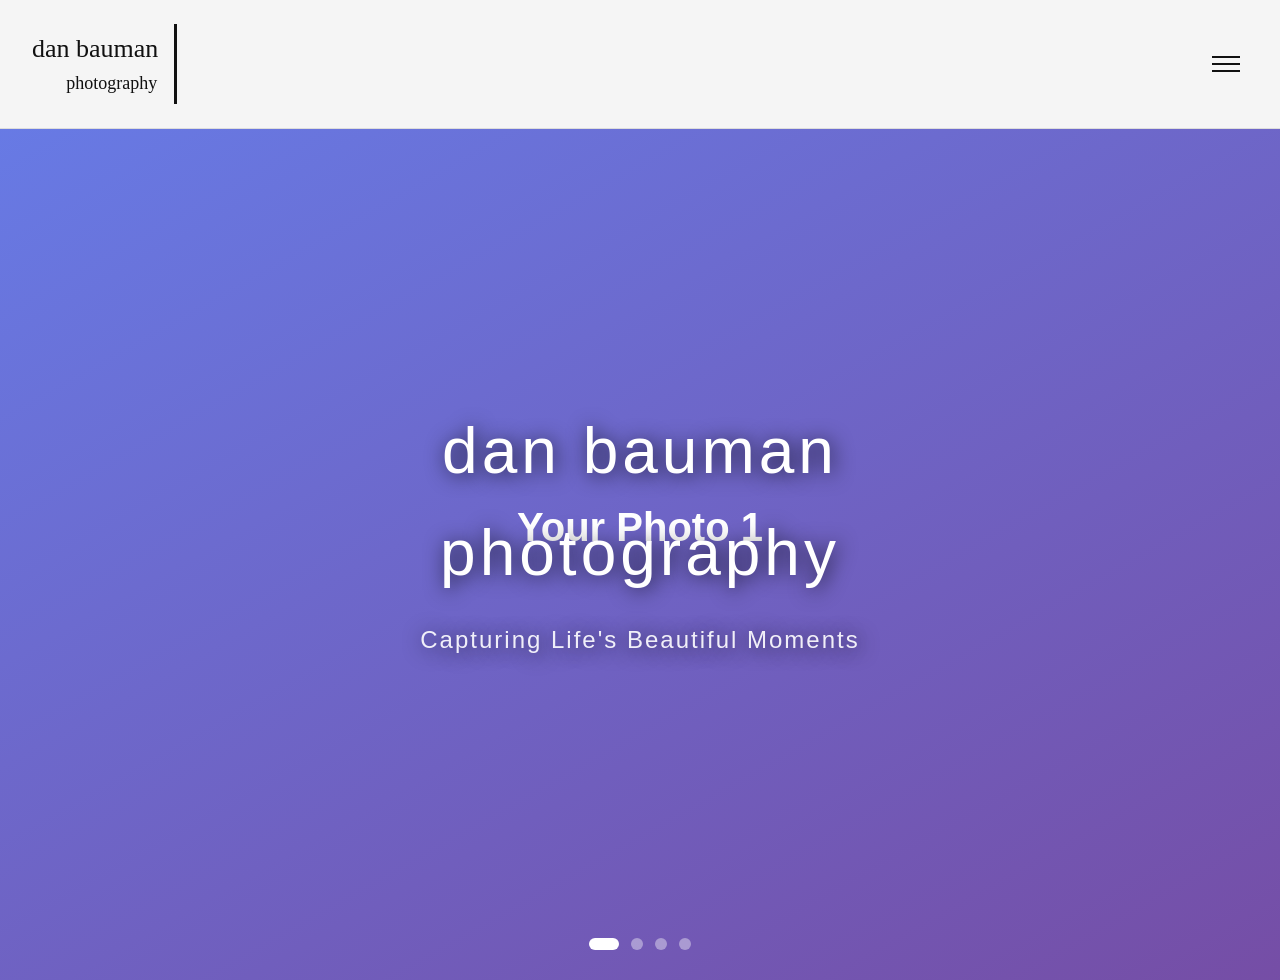
==== commit eb4b3263: "Add cache-busting version parameter to all CSS links - forces browser to reload styles Co-authored-b" ====
--- a/index.html
+++ b/index.html
@@ -4,54 +4,115 @@
     <meta charset="UTF-8">
     <meta name="viewport" content="width=device-width, initial-scale=1.0">
     <title>Dan Bauman | Photography</title>
-    <link rel="preconnect" href="https://fonts.googleapis.com">
-    <link rel="preconnect" href="https://fonts.gstatic.com" crossorigin>
-    <link href="https://fonts.googleapis.com/css2?family=DM+Serif+Text:ital@0;1&display=swap" rel="stylesheet">
-    <link rel="stylesheet" href="styles.css">
+    <link rel="stylesheet" href="styles.css?v=20260216">
 </head>
 <body>
-    <header class="main-header">
+    <header>
         <div class="header-content">
-            <h1 class="site-title">
-                <span class="name">dan bauman</span>
-                <span class="separator">|</span>
-                <span class="tagline">photography</span>
-            </h1>
-            <button class="hamburger-menu" aria-label="Menu">
+            <h1 class="logo-with-line"><a href="index.html" class="logo-link">
+                <span class="text-stack">
+                    <span class="name-line">dan bauman</span>
+                    <span class="tagline-line">photography</span>
+                </span>
+                <span class="vertical-line"></span>
+            </a></h1>
+            <button class="hamburger-menu" aria-label="Menu" id="hamburger">
                 <span></span>
                 <span></span>
                 <span></span>
             </button>
         </div>
+        <nav class="main-nav" id="mainNav">
+            <ul>
+                <li><a href="index.html" class="active">Home</a></li>
+                <li><a href="gallery.html">Portfolio</a></li>
+                <li><a href="about.html">About</a></li>
+                <li><a href="contact.html">Contact</a></li>
+            </ul>
+        </nav>
     </header>
 
-    <nav class="main-nav">
-        <ul>
-            <li><a href="index.html" class="active">Home</a></li>
-            <li><a href="portfolio.html">Portfolio</a></li>
-            <li><a href="about.html">About</a></li>
-            <li><a href="contact.html">Contact</a></li>
-        </ul>
-    </nav>
-
-    <main>
-        <section class="featured-images">
-            <div class="slideshow-container">
-                <div class="slide active">
-                    <img src="images/featured1.jpg" alt="Featured macro photography 1">
-                </div>
-                <div class="slide">
-                    <img src="images/featured2.jpg" alt="Featured macro photography 2">
-                </div>
-                <div class="slide">
-                    <img src="images/featured3.jpg" alt="Featured macro photography 3">
-                </div>
+    <main class="fullscreen-slideshow">
+        <!-- Slideshow Images - Replace these with your photos! -->
+        <div class="slideshow-container">
+            <!-- Slide 1 -->
+            <div class="slide fade-slide active">
+                <img src="data:image/svg+xml,%3Csvg xmlns='http://www.w3.org/2000/svg' width='1920' height='1080'%3E%3Cdefs%3E%3ClinearGradient id='grad1' x1='0%25' y1='0%25' x2='100%25' y2='100%25'%3E%3Cstop offset='0%25' style='stop-color:%23667eea;stop-opacity:1' /%3E%3Cstop offset='100%25' style='stop-color:%23764ba2;stop-opacity:1' /%3E%3C/linearGradient%3E%3C/defs%3E%3Crect fill='url(%23grad1)' width='1920' height='1080'/%3E%3Ctext fill='%23fff' font-family='Arial' font-size='48' font-weight='bold' x='50%25' y='50%25' text-anchor='middle' dominant-baseline='middle'%3EYour Photo 1%3C/text%3E%3C/svg%3E" alt="Slideshow image 1">
             </div>
-        </section>
+            
+            <!-- Slide 2 -->
+            <div class="slide fade-slide">
+                <img src="data:image/svg+xml,%3Csvg xmlns='http://www.w3.org/2000/svg' width='1920' height='1080'%3E%3Cdefs%3E%3ClinearGradient id='grad2' x1='0%25' y1='0%25' x2='100%25' y2='100%25'%3E%3Cstop offset='0%25' style='stop-color:%23f093fb;stop-opacity:1' /%3E%3Cstop offset='100%25' style='stop-color:%234facfe;stop-opacity:1' /%3E%3C/linearGradient%3E%3C/defs%3E%3Crect fill='url(%23grad2)' width='1920' height='1080'/%3E%3Ctext fill='%23fff' font-family='Arial' font-size='48' font-weight='bold' x='50%25' y='50%25' text-anchor='middle' dominant-baseline='middle'%3EYour Photo 2%3C/text%3E%3C/svg%3E" alt="Slideshow image 2">
+            </div>
+            
+            <!-- Slide 3 -->
+            <div class="slide fade-slide">
+                <img src="data:image/svg+xml,%3Csvg xmlns='http://www.w3.org/2000/svg' width='1920' height='1080'%3E%3Cdefs%3E%3ClinearGradient id='grad3' x1='0%25' y1='0%25' x2='100%25' y2='100%25'%3E%3Cstop offset='0%25' style='stop-color:%2343e97b;stop-opacity:1' /%3E%3Cstop offset='100%25' style='stop-color:%2338f9d7;stop-opacity:1' /%3E%3C/linearGradient%3E%3C/defs%3E%3Crect fill='url(%23grad3)' width='1920' height='1080'/%3E%3Ctext fill='%23fff' font-family='Arial' font-size='48' font-weight='bold' x='50%25' y='50%25' text-anchor='middle' dominant-baseline='middle'%3EYour Photo 3%3C/text%3E%3C/svg%3E" alt="Slideshow image 3">
+            </div>
+            
+            <!-- Slide 4 -->
+            <div class="slide fade-slide">
+                <img src="data:image/svg+xml,%3Csvg xmlns='http://www.w3.org/2000/svg' width='1920' height='1080'%3E%3Cdefs%3E%3ClinearGradient id='grad4' x1='0%25' y1='0%25' x2='100%25' y2='100%25'%3E%3Cstop offset='0%25' style='stop-color:%23fa709a;stop-opacity:1' /%3E%3Cstop offset='100%25' style='stop-color:%23fee140;stop-opacity:1' /%3E%3C/linearGradient%3E%3C/defs%3E%3Crect fill='url(%23grad4)' width='1920' height='1080'/%3E%3Ctext fill='%23fff' font-family='Arial' font-size='48' font-weight='bold' x='50%25' y='50%25' text-anchor='middle' dominant-baseline='middle'%3EYour Photo 4%3C/text%3E%3C/svg%3E" alt="Slideshow image 4">
+            </div>
+        </div>
+        
+        <!-- Optional: Text Overlay on Slideshow -->
+        <div class="slideshow-overlay">
+            <h2 class="overlay-title">dan bauman photography</h2>
+            <p class="overlay-subtitle">Capturing Life's Beautiful Moments</p>
+        </div>
+        
+        <!-- Slideshow Navigation Dots -->
+        <div class="slideshow-dots">
+            <span class="dot active" onclick="currentSlide(1)"></span>
+            <span class="dot" onclick="currentSlide(2)"></span>
+            <span class="dot" onclick="currentSlide(3)"></span>
+            <span class="dot" onclick="currentSlide(4)"></span>
+        </div>
     </main>
 
     <script src="navigation.js"></script>
-    <script src="slideshow.js"></script>
+    <script>
+        // Automatic Slideshow with Fade Effect
+        let slideIndex = 0;
+        let slides = document.getElementsByClassName("fade-slide");
+        let dots = document.getElementsByClassName("dot");
+        
+        // Show first slide
+        showSlides();
+        
+        function showSlides() {
+            // Hide all slides
+            for (let i = 0; i < slides.length; i++) {
+                slides[i].classList.remove("active");
+            }
+            
+            // Remove active from all dots
+            for (let i = 0; i < dots.length; i++) {
+                dots[i].classList.remove("active");
+            }
+            
+            // Move to next slide
+            slideIndex++;
+            if (slideIndex > slides.length) {
+                slideIndex = 1;
+            }
+            
+            // Show current slide and dot
+            slides[slideIndex - 1].classList.add("active");
+            dots[slideIndex - 1].classList.add("active");
+            
+            // Change image every 5 seconds (5000 milliseconds)
+            // You can change this number to make slides faster or slower
+            setTimeout(showSlides, 5000);
+        }
+        
+        // Manual navigation (when clicking dots)
+        function currentSlide(n) {
+            slideIndex = n - 1;
+            showSlides();
+        }
+    </script>
     <script src="scroll-effects.js"></script>
 </body>
 </html>
--- a/styles.css
+++ b/styles.css
@@ -1,10 +1,186 @@
-/* ============================================
-   PHOTOGRAPHY PORTFOLIO - MAIN STYLES
-   ============================================ */
-
-/* ============================================
-   RESET & BASE STYLES
-   ============================================ */
+/* 
+=============================================================================
+PHOTOGRAPHY PORTFOLIO - 12 STYLE COMBINATIONS
+=============================================================================
+
+HOW TO SWITCH STYLES:
+1. Find the "ACTIVE STYLE CONFIGURATION" section below
+2. Uncomment ONE of the 12 combinations (remove the /* and */)
+3. Make sure all other combinations are commented out
+4. Save the file and refresh your browser
+
+AVAILABLE COMBINATIONS:
+- Dark Charcoal + White Frames (DEFAULT - already active)
+- Dark Charcoal + Metallic Silver Frames
+- Dark Charcoal + Metallic Gold Frames
+- Dark Charcoal + Metallic Bronze Frames
+- Deep Navy + White Frames
+- Deep Navy + Metallic Silver Frames
+- Deep Navy + Metallic Gold Frames
+- Deep Navy + Metallic Bronze Frames
+- Warm Dark Brown + White Frames
+- Warm Dark Brown + Metallic Silver Frames
+- Warm Dark Brown + Metallic Gold Frames
+- Warm Dark Brown + Metallic Bronze Frames
+=============================================================================
+*/
+
+/* Google Fonts Import - DM Serif Text */
+@import url('https://fonts.googleapis.com/css2?family=DM+Serif+Text:ital@0;1&display=swap');
+
+/* =============================================================================
+   ACTIVE STYLE CONFIGURATION
+   Uncomment ONE combination below (remove /* and */)
+   ============================================================================= */
+
+/* COMBINATION 1: Dark Charcoal + White Frames (DEFAULT) */
+/*
+:root {
+    --bg-color: #242424;
+    --frame-border: 8px solid #ffffff;
+    --frame-bg: transparent;
+    --frame-shadow: 0 4px 15px rgba(0, 0, 0, 0.3);
+}
+*/
+
+/* COMBINATION 2: Dark Charcoal + Metallic Silver Frames */
+:root {
+    --bg-color: #242424;
+    --frame-border: 2px solid #e8e8e8;
+    --frame-bg: linear-gradient(135deg, #c0c0c0 0%, #f0f0f0 25%, #c0c0c0 50%, #f0f0f0 75%, #c0c0c0 100%);
+    --frame-shadow: 
+        0 4px 15px rgba(0, 0, 0, 0.4),
+        inset 0 1px 3px rgba(255, 255, 255, 0.8),
+        inset 0 -1px 3px rgba(0, 0, 0, 0.3);
+}
+
+/* COMBINATION 3: Dark Charcoal + Metallic Gold Frames */
+/*
+:root {
+    --bg-color: #242424;
+    --frame-border: 2px solid #d4af37;
+    --frame-bg: linear-gradient(135deg, #b8860b 0%, #ffd700 25%, #daa520 50%, #ffd700 75%, #b8860b 100%);
+    --frame-shadow: 
+        0 4px 15px rgba(0, 0, 0, 0.4),
+        inset 0 1px 3px rgba(255, 235, 145, 0.8),
+        inset 0 -1px 3px rgba(139, 90, 0, 0.4);
+}
+*/
+
+/* COMBINATION 4: Dark Charcoal + Metallic Bronze Frames */
+/*
+:root {
+    --bg-color: #242424;
+    --frame-border: 2px solid #8c5e3c;
+    --frame-bg: linear-gradient(135deg, #8c5e3c 0%, #cd7f32 25%, #a0715e 50%, #cd7f32 75%, #8c5e3c 100%);
+    --frame-shadow: 
+        0 4px 15px rgba(0, 0, 0, 0.4),
+        inset 0 1px 3px rgba(205, 127, 50, 0.6),
+        inset 0 -1px 3px rgba(77, 51, 35, 0.5);
+}
+*/
+
+/* COMBINATION 5: Deep Navy + White Frames */
+/*
+:root {
+    --bg-color: #1e2936;
+    --frame-border: 8px solid #ffffff;
+    --frame-bg: transparent;
+    --frame-shadow: 0 4px 15px rgba(0, 0, 0, 0.3);
+}
+*/
+
+/* COMBINATION 6: Deep Navy + Metallic Silver Frames */
+/*
+:root {
+    --bg-color: #1e2936;
+    --frame-border: 2px solid #e8e8e8;
+    --frame-bg: linear-gradient(135deg, #c0c0c0 0%, #f0f0f0 25%, #c0c0c0 50%, #f0f0f0 75%, #c0c0c0 100%);
+    --frame-shadow: 
+        0 4px 15px rgba(0, 0, 0, 0.4),
+        inset 0 1px 3px rgba(255, 255, 255, 0.8),
+        inset 0 -1px 3px rgba(0, 0, 0, 0.3);
+}
+*/
+
+/* COMBINATION 7: Deep Navy + Metallic Gold Frames */
+/*
+:root {
+    --bg-color: #1e2936;
+    --frame-border: 2px solid #d4af37;
+    --frame-bg: linear-gradient(135deg, #b8860b 0%, #ffd700 25%, #daa520 50%, #ffd700 75%, #b8860b 100%);
+    --frame-shadow: 
+        0 4px 15px rgba(0, 0, 0, 0.4),
+        inset 0 1px 3px rgba(255, 235, 145, 0.8),
+        inset 0 -1px 3px rgba(139, 90, 0, 0.4);
+}
+*/
+
+/* COMBINATION 8: Deep Navy + Metallic Bronze Frames */
+/*
+:root {
+    --bg-color: #1e2936;
+    --frame-border: 2px solid #8c5e3c;
+    --frame-bg: linear-gradient(135deg, #8c5e3c 0%, #cd7f32 25%, #a0715e 50%, #cd7f32 75%, #8c5e3c 100%);
+    --frame-shadow: 
+        0 4px 15px rgba(0, 0, 0, 0.4),
+        inset 0 1px 3px rgba(205, 127, 50, 0.6),
+        inset 0 -1px 3px rgba(77, 51, 35, 0.5);
+}
+*/
+
+/* COMBINATION 9: Warm Dark Brown + White Frames */
+/*
+:root {
+    --bg-color: #2a2520;
+    --frame-border: 8px solid #ffffff;
+    --frame-bg: transparent;
+    --frame-shadow: 0 4px 15px rgba(0, 0, 0, 0.3);
+}
+*/
+
+/* COMBINATION 10: Warm Dark Brown + Metallic Silver Frames */
+/*
+:root {
+    --bg-color: #2a2520;
+    --frame-border: 2px solid #e8e8e8;
+    --frame-bg: linear-gradient(135deg, #c0c0c0 0%, #f0f0f0 25%, #c0c0c0 50%, #f0f0f0 75%, #c0c0c0 100%);
+    --frame-shadow: 
+        0 4px 15px rgba(0, 0, 0, 0.4),
+        inset 0 1px 3px rgba(255, 255, 255, 0.8),
+        inset 0 -1px 3px rgba(0, 0, 0, 0.3);
+}
+*/
+
+/* COMBINATION 11: Warm Dark Brown + Metallic Gold Frames */
+/*
+:root {
+    --bg-color: #2a2520;
+    --frame-border: 2px solid #d4af37;
+    --frame-bg: linear-gradient(135deg, #b8860b 0%, #ffd700 25%, #daa520 50%, #ffd700 75%, #b8860b 100%);
+    --frame-shadow: 
+        0 4px 15px rgba(0, 0, 0, 0.4),
+        inset 0 1px 3px rgba(255, 235, 145, 0.8),
+        inset 0 -1px 3px rgba(139, 90, 0, 0.4);
+}
+*/
+
+/* COMBINATION 12: Warm Dark Brown + Metallic Bronze Frames */
+/*
+:root {
+    --bg-color: #2a2520;
+    --frame-border: 2px solid #8c5e3c;
+    --frame-bg: linear-gradient(135deg, #8c5e3c 0%, #cd7f32 25%, #a0715e 50%, #cd7f32 75%, #8c5e3c 100%);
+    --frame-shadow: 
+        0 4px 15px rgba(0, 0, 0, 0.4),
+        inset 0 1px 3px rgba(205, 127, 50, 0.6),
+        inset 0 -1px 3px rgba(77, 51, 35, 0.5);
+}
+*/
+
+/* =============================================================================
+   GLOBAL STYLES
+   ============================================================================= */
 
 * {
     margin: 0;
@@ -12,104 +188,21 @@
     box-sizing: border-box;
 }
 
-:root {
-    /* BACKGROUND OPTIONS - Switch between these for different looks */
-    /* BACKGROUND: Dark Charcoal (DEFAULT) */
-    --bg-color: #2b2b2b;
-    --bg-accent: #1a1a1a;
-    
-    /* BACKGROUND: Deep Navy */
-    /* --bg-color: #1a2332;
-    --bg-accent: #0f1823; */
-    
-    /* BACKGROUND: Warm Brown */
-    /* --bg-color: #3d2f2f;
-    --bg-accent: #2a1f1f; */
-    
-    /* FRAME STYLES - Switch between these for different looks */
-    /* FRAME: White Matte (DEFAULT) */
-    --frame-color: #f5f5f5;
-    --frame-shadow: rgba(245, 245, 245, 0.1);
-    
-    /* FRAME: Metallic Silver */
-    /* --frame-color: #c0c0c0;
-    --frame-shadow: rgba(192, 192, 192, 0.2); */
-    
-    /* FRAME: Gold */
-    /* --frame-color: #d4af37;
-    --frame-shadow: rgba(212, 175, 55, 0.2); */
-    
-    /* FRAME: Bronze */
-    /* --frame-color: #cd7f32;
-    --frame-shadow: rgba(205, 127, 50, 0.2); */
-    
-    /* Common Colors */
-    --text-primary: #f5f5f5;
-    --text-secondary: #cccccc;
-    --accent-color: #8b7355;
-    --transition-speed: 0.3s;
-}
-
-/* ============================================
-   STYLE COMBINATIONS REFERENCE
-   ============================================
-   
-   To change the site's appearance, uncomment one background
-   and one frame style from the :root section above.
-   
-   BACKGROUND OPTIONS:
-   1. Dark Charcoal - Classic, professional dark background
-   2. Deep Navy - Rich, sophisticated blue-tinted background
-   3. Warm Brown - Earthy, warm-toned background
-   
-   FRAME STYLES:
-   1. White Matte - Clean, gallery-style white frames
-   2. Metallic Silver - Modern, sleek silver frames
-   3. Gold - Elegant, classic gold frames
-   4. Bronze - Warm, vintage bronze frames
-   
-   TOTAL COMBINATIONS: 12
-   - Dark Charcoal + White Matte
-   - Dark Charcoal + Metallic Silver
-   - Dark Charcoal + Gold
-   - Dark Charcoal + Bronze
-   - Deep Navy + White Matte
-   - Deep Navy + Metallic Silver
-   - Deep Navy + Gold
-   - Deep Navy + Bronze
-   - Warm Brown + White Matte
-   - Warm Brown + Metallic Silver
-   - Warm Brown + Gold
-   - Warm Brown + Bronze
-   
-   ============================================ */
-
 body {
-    font-family: 'DM Serif Text', serif;
-    background-color: var(--bg-color);
-    color: var(--text-primary);
+    font-family: -apple-system, BlinkMacSystemFont, 'Segoe UI', Roboto, Oxygen, Ubuntu, Cantarell, sans-serif;
+    background-color: #f9f9f9; /* Off-white background instead of dark */
+    color: #333333; /* Dark text for light background */
     line-height: 1.6;
-    min-height: 100vh;
-}
-
-/* ============================================
+}
+
+/* =============================================================================
    HEADER STYLES
-   ============================================ */
-
-.main-header {
-    position: fixed;
-    top: 0;
-    left: 0;
-    right: 0;
-    background-color: var(--bg-accent);
+   ============================================================================= */
+
+header {
     padding: 1.5rem 2rem;
-    z-index: 1000;
-    transition: transform var(--transition-speed) ease-in-out;
-    border-bottom: 1px solid rgba(245, 245, 245, 0.1);
-}
-
-.main-header.hidden {
-    transform: translateY(-100%);
+    background-color: #f5f5f5; /* Light header background */
+    border-bottom: 1px solid rgba(0, 0, 0, 0.1);
 }
 
 .header-content {
@@ -120,55 +213,42 @@
     align-items: center;
 }
 
-.site-title {
-    display: flex;
-    align-items: center;
-    gap: 1rem;
-    font-weight: 400;
-}
-
-.site-title .name {
-    font-size: 26px;
-    letter-spacing: 0.5px;
-}
-
-.site-title .separator {
-    font-size: 26px;
-    color: var(--text-secondary);
+h1 {
+    font-size: 1.5rem;
     font-weight: 300;
-}
-
-.site-title .tagline {
-    font-size: 18px;
-    color: var(--text-secondary);
-    letter-spacing: 1px;
-}
-
-/* ============================================
-   HAMBURGER MENU
-   ============================================ */
-
+    letter-spacing: 2px;
+    text-transform: lowercase;
+}
+
+/* Hamburger Menu */
 .hamburger-menu {
     background: none;
     border: none;
     cursor: pointer;
+    padding: 0.5rem;
     display: flex;
     flex-direction: column;
     gap: 5px;
-    padding: 8px;
-    z-index: 1001;
+    transition: transform 0.3s ease;
 }
 
 .hamburger-menu span {
-    display: block;
     width: 28px;
     height: 2px;
-    background-color: var(--text-primary);
-    transition: all var(--transition-speed) ease;
+    background-color: #111111; /* Dark color for light header */
+    transition: all 0.3s ease;
+}
+
+.hamburger-menu:hover {
+    transform: scale(1.1);
+}
+
+.hamburger-menu.active {
+    z-index: 9999; /* Ensure X is clickable above everything */
 }
 
 .hamburger-menu.active span:nth-child(1) {
-    transform: rotate(45deg) translate(7px, 7px);
+    transform: rotate(45deg) translate(10px, 10px);
 }
 
 .hamburger-menu.active span:nth-child(2) {
@@ -176,84 +256,755 @@
 }
 
 .hamburger-menu.active span:nth-child(3) {
-    transform: rotate(-45deg) translate(7px, -7px);
-}
-
-/* ============================================
-   NAVIGATION
-   ============================================ */
-
-.main-nav {
+    transform: rotate(-45deg) translate(10px, -10px);
+}
+
+/* =============================================================================
+   GALLERY STYLES
+   ============================================================================= */
+
+.gallery-container {
+    max-width: 1400px;
+    margin: 0 auto;
+    padding: 5rem 2rem 3rem; /* Increased top padding from 3rem to 5rem */
+}
+
+.gallery {
+    display: grid;
+    grid-template-columns: repeat(2, 1fr);
+    gap: 2rem;
+    column-gap: 3rem;
+}
+
+.gallery-item {
+    position: relative;
+    overflow: hidden;
+    cursor: pointer;
+    background: var(--frame-bg);
+    border: var(--frame-border);
+    box-shadow: var(--frame-shadow);
+    transition: all 0.4s ease;
+    aspect-ratio: 1/1;
+}
+
+/* Staggered effect - offset every other item in each column */
+.gallery-item:nth-child(4n+2),
+.gallery-item:nth-child(4n+3) {
+    margin-top: 4rem;
+}
+
+.gallery-item img {
+    width: 100%;
+    height: 100%;
+    object-fit: cover;
+    display: block;
+    transition: transform 0.4s ease;
+}
+
+.gallery-item:hover {
+    transform: translateY(-8px) scale(1.02);
+    box-shadow: 
+        var(--frame-shadow),
+        0 12px 30px rgba(0, 0, 0, 0.5);
+}
+
+.gallery-item:hover img {
+    transform: scale(1.1);
+}
+
+/* Overlay - Hidden by default, visible on hover */
+.overlay {
+    position: absolute;
+    bottom: 0;
+    left: 0;
+    right: 0;
+    background: linear-gradient(to top, rgba(0, 0, 0, 0.9) 0%, rgba(0, 0, 0, 0.5) 50%, transparent 100%);
+    padding: 1.5rem 1rem 1rem;
+    opacity: 0; /* Hidden by default */
+    visibility: hidden; /* Also set to hidden */
+    transition: opacity 0.4s ease, visibility 0.4s ease;
+}
+
+.gallery-item:hover .overlay {
+    opacity: 1;
+    visibility: visible; /* Show on hover */
+}
+
+.photo-title {
+    font-size: 1rem;
+    font-weight: 400;
+    color: #ffffff;
+    text-align: center;
+    letter-spacing: 1px;
+    opacity: 0; /* Hidden by default */
+    transition: opacity 0.4s ease;
+}
+
+.gallery-item:hover .photo-title {
+    opacity: 1; /* Show on hover */
+}
+
+/* =============================================================================
+   RESPONSIVE DESIGN
+   ============================================================================= */
+
+@media (max-width: 1200px) {
+    .gallery {
+        grid-template-columns: repeat(2, 1fr);
+        gap: 1.5rem;
+        column-gap: 2.5rem;
+    }
+    
+    .gallery-item:nth-child(4n+2),
+    .gallery-item:nth-child(4n+3) {
+        margin-top: 3rem;
+    }
+}
+
+@media (max-width: 768px) {
+    header {
+        padding: 1.5rem 1rem;
+    }
+
+    h1 {
+        font-size: 1.2rem;
+        letter-spacing: 1px;
+    }
+
+    .gallery-container {
+        padding: 2rem 1rem;
+    }
+
+    .gallery {
+        grid-template-columns: repeat(2, 1fr);
+        gap: 1rem;
+        column-gap: 1.5rem;
+    }
+    
+    .gallery-item:nth-child(4n+2),
+    .gallery-item:nth-child(4n+3) {
+        margin-top: 2rem;
+    }
+}
+
+@media (max-width: 480px) {
+    h1 {
+        font-size: 1rem;
+    }
+
+    .gallery {
+        grid-template-columns: 1fr;
+        gap: 1.5rem;
+    }
+    
+    /* Remove staggered effect on very small screens */
+    .gallery-item:nth-child(4n+2),
+    .gallery-item:nth-child(4n+3) {
+        margin-top: 0;
+    }
+
+    .gallery-container {
+        padding: 1.5rem 1rem;
+    }
+}
+
+/* =============================================================================
+   NAVIGATION MENU STYLES
+   ============================================================================= */
+
+/* Logo link */
+.logo-link {
+    color: #ffffff;
+    text-decoration: none;
+    transition: opacity 0.3s ease;
+}
+
+.logo-link:hover {
+    opacity: 0.8;
+}
+
+/* Logo with vertical line styling */
+.logo-with-line {
+    display: flex;
+    align-items: center;
+    line-height: 1;
+}
+
+.logo-with-line .logo-link {
+    display: flex;
+    align-items: center;
+    gap: 1rem;
+}
+
+.vertical-line {
+    width: 3px;
+    height: 80px;
+    background-color: #111111;
+    flex-shrink: 0;
+}
+
+.text-stack {
+    display: flex;
+    flex-direction: column;
+    align-items: flex-end; /* Right-align text so "n" and "y" line up */
+    gap: 12px; /* Increased spacing between lines from 8px to 12px */
+}
+
+.name-line {
+    font-size: 26px;
+    font-weight: 400;
+    font-family: 'DM Serif Text', serif;
+    color: #111111;
+    margin: 0;
+    padding: 0;
+    line-height: 1;
+    letter-spacing: 0;
+}
+
+.tagline-line {
+    font-size: 18px;
+    font-weight: 400;
+    font-family: 'DM Serif Text', serif;
+    color: #111111;
+    margin: 0;
+    padding: 0;
+    padding-right: 1px; /* Move 1 pixel to the left */
+    line-height: 1;
+    letter-spacing: 0;
+}
+
+/* Menu Overlay - Semi-transparent so content is visible */
+.menu-overlay {
+    display: none;
     position: fixed;
     top: 0;
-    right: -100%;
-    width: 300px;
-    height: 100vh;
-    background-color: var(--bg-accent);
-    padding: 6rem 2rem 2rem;
-    transition: right var(--transition-speed) ease;
+    left: 0;
+    right: 0;
+    bottom: 0;
+    background-color: rgba(249, 249, 249, 0.4); /* Semi-transparent off-white */
+    backdrop-filter: blur(2px); /* Subtle blur effect */
+    z-index: 998;
+}
+
+.menu-overlay.active {
+    display: block;
+}
+
+/* Navigation */
+.main-nav {
+    display: none;
+    position: fixed;
+    top: 0;
+    right: 0; /* Position menu on the right side */
+    bottom: 0;
+    width: 300px; /* Fixed width for right-side menu */
+    padding-top: 120px; /* Add padding to account for header height */
+    background-color: #f9f9f9; /* Off-white background */
+    border-left: 1px solid rgba(0, 0, 0, 0.1);
     z-index: 999;
-    border-left: 1px solid rgba(245, 245, 245, 0.1);
+    box-shadow: -5px 0 15px rgba(0, 0, 0, 0.1);
 }
 
 .main-nav.active {
-    right: 0;
+    display: block;
 }
 
 .main-nav ul {
     list-style: none;
-}
-
-.main-nav li {
-    margin-bottom: 2rem;
-}
-
-.main-nav a {
-    color: var(--text-primary);
-    text-decoration: none;
-    font-size: 20px;
-    transition: color var(--transition-speed) ease;
-    display: block;
-    padding: 0.5rem 0;
-}
-
-.main-nav a:hover,
-.main-nav a.active {
-    color: var(--accent-color);
-}
-
-/* ============================================
-   MAIN CONTENT
-   ============================================ */
-
-main {
-    padding-top: 100px;
+    padding: 0;
+    margin: 0;
     max-width: 1400px;
     margin: 0 auto;
-    padding-left: 2rem;
-    padding-right: 2rem;
-}
-
-/* ============================================
-   HOME PAGE - FEATURED IMAGES SLIDESHOW
-   ============================================ */
-
-.featured-images {
-    margin: 2rem 0;
+}
+
+.main-nav li {
+    border-bottom: 1px solid rgba(0, 0, 0, 0.05);
+}
+
+.main-nav a {
+    display: block;
+    padding: 1rem 2rem;
+    color: #333333; /* Dark text for light menu */
+    text-decoration: none;
+    font-size: 1.1rem;
+    letter-spacing: 1px;
+    transition: all 0.3s ease;
+    position: relative;
+}
+
+.main-nav a:hover {
+    background: linear-gradient(to right, rgba(0, 0, 0, 0.05) 0%, rgba(0, 0, 0, 0.05) 70%, transparent 70%);
+    transform: translateX(-15px); /* Slide left */
+}
+
+.main-nav a.active {
+    background: linear-gradient(to right, rgba(0, 0, 0, 0.08) 0%, rgba(0, 0, 0, 0.08) 70%, transparent 70%);
+    border-left: 3px solid #333333;
+    transform: translateX(-15px); /* Stay slid left */
+}
+
+/* Desktop navigation - Hamburger menu on all screen sizes */
+@media (min-width: 769px) {
+    /* Keep hamburger menu visible on desktop - removed the display:none */
+    
+    /* Keep navigation menu behavior same as mobile */
+    .main-nav {
+        /* Menu stays in mobile dropdown style even on desktop */
+    }
+    
+    /* This section is now unused - hamburger menu used on all screens */
+    /*
+    .main-nav ul {
+        display: flex;
+        justify-content: flex-end;
+        padding: 1rem 2rem 0;
+    }
+    
+    .main-nav li {
+        border: none;
+    }
+    */
+    
+    /* Desktop keeps same link styles as mobile when using hamburger menu */
+}
+
+/* =============================================================================
+   HOME PAGE STYLES
+   ============================================================================= */
+
+.home-hero {
+    max-width: 1400px;
+    margin: 0 auto;
+    padding: 4rem 2rem;
+}
+
+.hero-content {
+    text-align: center;
+    padding: 3rem 0;
+}
+
+.hero-title {
+    font-size: 3rem;
+    font-weight: 300;
+    margin-bottom: 1rem;
+    line-height: 1.2;
+}
+
+.hero-subtitle {
+    font-size: 1.5rem;
+    font-weight: 300;
+    opacity: 0.9;
+    margin-bottom: 2rem;
+}
+
+.hero-buttons {
+    display: flex;
+    gap: 1rem;
+    justify-content: center;
+    flex-wrap: wrap;
+}
+
+.btn {
+    display: inline-block;
+    padding: 1rem 2rem;
+    text-decoration: none;
+    border-radius: 4px;
+    font-size: 1rem;
+    letter-spacing: 1px;
+    transition: all 0.3s ease;
+    border: 2px solid #ffffff;
+}
+
+.btn-primary {
+    background-color: #ffffff;
+    color: var(--bg-color);
+}
+
+.btn-primary:hover {
+    background-color: transparent;
+    color: #ffffff;
+}
+
+.btn-secondary {
+    background-color: transparent;
+    color: #ffffff;
+}
+
+.btn-secondary:hover {
+    background-color: #ffffff;
+    color: var(--bg-color);
+}
+
+.featured-work {
+    margin-top: 4rem;
+}
+
+.featured-work h3 {
+    text-align: center;
+    font-size: 2rem;
+    font-weight: 300;
+    margin-bottom: 2rem;
+}
+
+.featured-grid {
+    display: grid;
+    grid-template-columns: repeat(3, 1fr);
+    gap: 2rem;
+}
+
+.featured-item img {
+    width: 100%;
+    height: auto;
+    border: var(--frame-border);
+    background: var(--frame-bg);
+    box-shadow: var(--frame-shadow);
+    transition: transform 0.3s ease;
+}
+
+.featured-item:hover img {
+    transform: translateY(-8px);
+}
+
+@media (max-width: 768px) {
+    .hero-title {
+        font-size: 2rem;
+    }
+    
+    .hero-subtitle {
+        font-size: 1.2rem;
+    }
+    
+    .featured-grid {
+        grid-template-columns: 1fr;
+        gap: 1.5rem;
+    }
+}
+
+/* =============================================================================
+   ABOUT PAGE STYLES
+   ============================================================================= */
+
+.about-page {
+    max-width: 1200px;
+    margin: 0 auto;
+    padding: 5rem 2rem 3rem; /* Increased top padding from 3rem to 5rem */
+}
+
+.about-container {
+    display: grid;
+    grid-template-columns: 1fr 2fr;
+    gap: 3rem;
+    align-items: start;
+}
+
+.about-image img {
+    width: 100%;
+    height: auto;
+    border: var(--frame-border);
+    background: var(--frame-bg);
+    box-shadow: var(--frame-shadow);
+}
+
+.about-content h2 {
+    font-size: 2.5rem;
+    font-weight: 300;
+    margin-bottom: 1rem;
+}
+
+.about-intro {
+    font-size: 1.3rem;
+    font-weight: 300;
+    margin-bottom: 1.5rem;
+    opacity: 0.9;
+}
+
+.about-content h3 {
+    font-size: 1.5rem;
+    font-weight: 400;
+    margin-top: 2rem;
+    margin-bottom: 1rem;
+}
+
+.about-content p {
+    margin-bottom: 1rem;
+    line-height: 1.8;
+}
+
+.expertise-list {
+    list-style: none;
+    padding-left: 0;
+}
+
+.expertise-list li {
+    padding: 0.5rem 0;
+    padding-left: 1.5rem;
+    position: relative;
+}
+
+.expertise-list li:before {
+    content: "✓";
+    position: absolute;
+    left: 0;
+    color: #ffffff;
+}
+
+.cta-section {
+    margin-top: 2rem;
+    padding: 2rem;
+    background-color: rgba(255, 255, 255, 0.05);
+    border-radius: 8px;
+    text-align: center;
+}
+
+.cta-section p {
+    margin-bottom: 1rem;
+}
+
+@media (max-width: 768px) {
+    .about-container {
+        grid-template-columns: 1fr;
+        gap: 2rem;
+    }
+}
+
+/* =============================================================================
+   CONTACT PAGE STYLES - Light & Clean Theme
+   ============================================================================= */
+
+.contact-page {
+    max-width: 1200px;
+    margin: 100px auto 0; /* Add 100px top margin to clear header */
+    padding: 1.5rem 2rem 1rem; /* Reduced from 3rem to 1.5rem top, 1rem bottom */
+    background-color: #ffffff; /* White background */
+    color: #333333; /* Dark text for readability */
+}
+
+.contact-container {
+    display: grid;
+    grid-template-columns: 1fr 1fr;
+    gap: 2rem; /* Reduced from 3rem to 2rem */
+}
+
+.contact-info h2 {
+    font-family: 'DM Serif Text', serif;
+    font-size: 2rem; /* Reduced from 2.5rem to 2rem */
+    font-weight: 400;
+    margin-bottom: 0.7rem; /* Reduced from 1rem to 0.7rem */
+    letter-spacing: 0.5px;
+    color: #111111;
+}
+
+.contact-intro {
+    font-size: 1rem; /* Reduced from 1.1rem to 1rem */
+    margin-bottom: 1.5rem; /* Reduced from 2.5rem to 1.5rem */
+    line-height: 1.6; /* Reduced from 1.8 to 1.6 */
+    color: #555555;
+}
+
+.contact-methods {
+    display: flex;
+    flex-direction: column;
+    gap: 1rem; /* Reduced from 2rem to 1rem */
+}
+
+.contact-method {
+    padding: 1rem; /* Reduced from 1.5rem to 1rem */
+    background: #f8f8f8;
+    border-radius: 6px;
+    border: 1px solid #e0e0e0;
+    transition: all 0.3s ease;
+}
+
+.contact-method:hover {
+    background: #f0f0f0;
+    border-color: #d0d0d0;
+    transform: translateX(5px);
+    box-shadow: 0 4px 12px rgba(0, 0, 0, 0.08);
+}
+
+.contact-method h3 {
+    font-family: 'DM Serif Text', serif;
+    font-size: 1rem; /* Reduced from 1.15rem to 1rem */
+    font-weight: 400;
+    margin-bottom: 0.5rem; /* Reduced from 0.7rem to 0.5rem */
+    letter-spacing: 0.5px;
+    color: #222222;
+}
+
+.contact-method p {
+    color: #555555;
+}
+
+.contact-method a {
+    color: #2c3e50;
+    text-decoration: none;
+    transition: color 0.3s ease;
+}
+
+.contact-method a:hover {
+    color: #3498db;
+}
+
+.social-links {
+    display: flex;
+    gap: 1rem;
+    flex-wrap: wrap;
+    margin-top: 0.5rem;
+}
+
+.social-links a {
+    padding: 0.6rem 1.3rem;
+    background: #ffffff;
+    border: 1px solid #d0d0d0;
+    border-radius: 6px;
+    transition: all 0.3s ease;
+    font-size: 0.95rem;
+    letter-spacing: 0.5px;
+    color: #333333;
+}
+
+.social-links a:hover {
+    background: #3498db;
+    color: #ffffff;
+    border-color: #3498db;
+    transform: translateY(-2px);
+    box-shadow: 0 4px 12px rgba(52, 152, 219, 0.3);
+}
+
+.contact-form-section {
+    background: #f8f8f8;
+    padding: 1.5rem; /* Reduced from 2.5rem to 1.5rem */
+    border-radius: 8px;
+    border: 1px solid #e0e0e0;
+    box-shadow: 0 8px 32px rgba(0, 0, 0, 0.05);
+}
+
+.contact-form-section h3 {
+    font-family: 'DM Serif Text', serif;
+    font-size: 1.5rem; /* Reduced from 1.8rem to 1.5rem */
+    font-weight: 400;
+    margin-bottom: 1rem; /* Reduced from 1.5rem to 1rem */
+    letter-spacing: 0.5px;
+    color: #111111;
+}
+
+.contact-form {
+    display: flex;
+    flex-direction: column;
+    gap: 1rem; /* Reduced from 1.8rem to 1rem */
+}
+
+.form-group {
+    display: flex;
+    flex-direction: column;
+    position: relative;
+}
+
+.form-group label {
+    margin-bottom: 0.4rem; /* Reduced from 0.6rem to 0.4rem */
+    font-family: 'DM Serif Text', serif;
+    font-size: 0.85rem; /* Reduced from 0.95rem to 0.85rem */
+    letter-spacing: 0.8px;
+    color: #333333;
+    text-transform: uppercase;
+    font-weight: 400;
+}
+
+.form-group input,
+.form-group textarea {
+    padding: 0.7rem 1rem; /* Reduced from 1rem 1.2rem to 0.7rem 1rem */
+    background: #ffffff;
+    border: 1px solid #d0d0d0;
+    border-radius: 6px;
+    color: #333333;
+    font-family: inherit;
+    font-size: 0.95rem; /* Reduced from 1rem to 0.95rem */
+    transition: all 0.3s ease;
+}
+
+.form-group input::placeholder,
+.form-group textarea::placeholder {
+    color: #999999;
+}
+
+.form-group input:focus,
+.form-group textarea:focus {
+    outline: none;
+    border-color: #3498db;
+    background: #ffffff;
+    box-shadow: 0 0 0 3px rgba(52, 152, 219, 0.1);
+}
+
+.form-group textarea {
+    resize: vertical;
+    min-height: 80px; /* Reduced from 140px to 80px */
+    line-height: 1.5; /* Reduced from 1.6 to 1.5 */
+}
+
+.contact-form button[type="submit"] {
+    cursor: pointer;
+    margin-top: 0.3rem; /* Reduced from 0.5rem to 0.3rem */
+    padding: 0.85rem 2rem; /* Reduced from 1.1rem 2.5rem to 0.85rem 2rem */
+    background: #3498db;
+    border: none;
+    border-radius: 6px;
+    color: #ffffff;
+    font-family: 'DM Serif Text', serif;
+    font-size: 1rem; /* Reduced from 1.05rem to 1rem */
+    letter-spacing: 1.5px;
+    text-transform: uppercase;
+    transition: all 0.3s ease;
+    box-shadow: 0 4px 16px rgba(52, 152, 219, 0.3);
+}
+
+.contact-form button[type="submit"]:hover {
+    background: #2980b9;
+    transform: translateY(-2px);
+    box-shadow: 0 8px 24px rgba(52, 152, 219, 0.4);
+}
+
+.contact-form button[type="submit"]:active {
+    transform: translateY(0);
+}
+
+.form-note {
+    margin-top: 1rem; /* Reduced from 1.5rem to 1rem */
+    font-size: 0.8rem; /* Reduced from 0.85rem to 0.8rem */
+    color: #666666;
+    font-style: italic;
+    line-height: 1.5; /* Reduced from 1.6 to 1.5 */
+    padding: 0.8rem; /* Reduced from 1rem to 0.8rem */
+    background: #f0f0f0;
+    border-left: 3px solid #3498db;
+    border-radius: 4px;
+}
+
+@media (max-width: 768px) {
+    .contact-container {
+        grid-template-columns: 1fr;
+        gap: 2rem;
+    }
+}
+
+/* ===================================
+   FULLSCREEN SLIDESHOW (Home Page)
+   =================================== */
+
+.fullscreen-slideshow {
+    position: relative;
+    width: 100%;
+    height: 100vh;
+    overflow: hidden;
+    background-color: #f9f9f9; /* Off-white background */
 }
 
 .slideshow-container {
     position: relative;
     width: 100%;
-    max-width: 1200px;
-    margin: 0 auto;
-    aspect-ratio: 16 / 9;
-    overflow: hidden;
-    background-color: var(--bg-accent);
-    border: 8px solid var(--frame-color);
-    box-shadow: 0 10px 40px var(--frame-shadow);
-}
-
+    height: 100%;
+}
+
+/* Each slide */
 .slide {
     position: absolute;
     top: 0;
@@ -261,7 +1012,7 @@
     width: 100%;
     height: 100%;
     opacity: 0;
-    transition: opacity 1.5s ease-in-out;
+    transition: opacity 2s ease-in-out;
 }
 
 .slide.active {
@@ -272,440 +1023,294 @@
     width: 100%;
     height: 100%;
     object-fit: cover;
-    display: block;
-}
-
-/* ============================================
-   PORTFOLIO PAGE
-   ============================================ */
-
-.portfolio-page {
-    padding-bottom: 4rem;
-}
-
-.portfolio-intro {
-    max-width: 900px;
-    margin: 2rem auto 4rem;
+    object-position: center;
+}
+
+/* Text Overlay on Slideshow */
+.slideshow-overlay {
+    position: absolute;
+    top: 50%;
+    left: 50%;
+    transform: translate(-50%, -50%);
     text-align: center;
-}
-
-.portfolio-intro p {
-    font-size: 18px;
-    line-height: 1.8;
-    color: var(--text-secondary);
-}
-
-.portfolio-grid {
-    display: grid;
-    grid-template-columns: repeat(4, 1fr);
-    gap: 2rem;
-    margin: 2rem 0;
-}
-
-.image-item {
-    position: relative;
-    overflow: hidden;
-    background-color: var(--bg-accent);
-    border: 6px solid var(--frame-color);
-    box-shadow: 0 8px 24px var(--frame-shadow);
+    color: #ffffff;
+    z-index: 10;
+    text-shadow: 2px 2px 20px rgba(0, 0, 0, 0.8);
+    pointer-events: none;
+}
+
+.overlay-title {
+    font-size: 4rem;
+    font-weight: 300;
+    letter-spacing: 4px;
+    margin: 0;
+    margin-bottom: 1rem;
+    text-transform: lowercase;
+}
+
+.overlay-subtitle {
+    font-size: 1.5rem;
+    font-weight: 300;
+    letter-spacing: 2px;
+    margin: 0;
+    opacity: 0.9;
+}
+
+/* Navigation Dots */
+.slideshow-dots {
+    position: absolute;
+    bottom: 30px;
+    left: 50%;
+    transform: translateX(-50%);
+    z-index: 10;
+    display: flex;
+    gap: 12px;
+}
+
+.dot {
+    width: 12px;
+    height: 12px;
+    border-radius: 50%;
+    background-color: rgba(255, 255, 255, 0.4);
     cursor: pointer;
-    transition: transform var(--transition-speed) ease, box-shadow var(--transition-speed) ease;
-}
-
-.image-item:hover {
-    transform: translateY(-5px);
-    box-shadow: 0 12px 32px var(--frame-shadow);
-}
-
-.image-item img {
-    width: 100%;
-    height: 100%;
-    object-fit: cover;
-    display: block;
-    aspect-ratio: 1 / 1;
-}
-
-/* ============================================
-   LIGHTBOX
-   ============================================ */
-
-.lightbox-overlay {
+    transition: all 0.3s ease;
+}
+
+.dot:hover {
+    background-color: rgba(255, 255, 255, 0.7);
+    transform: scale(1.2);
+}
+
+.dot.active {
+    background-color: #ffffff;
+    width: 30px;
+    border-radius: 6px;
+}
+
+/* Mobile Responsive for Slideshow */
+@media (max-width: 768px) {
+    .overlay-title {
+        font-size: 2.5rem;
+        letter-spacing: 2px;
+    }
+    
+    .overlay-subtitle {
+        font-size: 1.1rem;
+        letter-spacing: 1px;
+    }
+    
+    .slideshow-dots {
+        bottom: 20px;
+    }
+    
+    .dot {
+        width: 10px;
+        height: 10px;
+    }
+    
+    .dot.active {
+        width: 24px;
+    }
+}
+
+@media (max-width: 480px) {
+    .overlay-title {
+        font-size: 2rem;
+        letter-spacing: 1px;
+    }
+    
+    .overlay-subtitle {
+        font-size: 1rem;
+    }
+}
+
+/* =============================================================================
+   LIGHTBOX STYLES
+   Full-screen image viewer with overlay
+   ============================================================================= */
+
+.lightbox {
+    display: none;
     position: fixed;
     top: 0;
     left: 0;
     width: 100%;
     height: 100%;
     background-color: rgba(0, 0, 0, 0.95);
-    z-index: 2000;
-    display: none;
+    z-index: 10000;
+    opacity: 0;
+    transition: opacity 0.3s ease;
+}
+
+.lightbox.active {
+    display: flex;
     align-items: center;
     justify-content: center;
-    opacity: 0;
-    transition: opacity 0.4s ease;
-    padding: 2rem;
-}
-
-.lightbox-overlay.active {
-    display: flex;
     opacity: 1;
 }
 
 .lightbox-content {
-    max-width: 90vw;
-    max-height: 90vh;
+    position: relative;
+    max-width: 90%;
+    max-height: 90%;
     display: flex;
     flex-direction: column;
     align-items: center;
-    transform: scale(0.9);
-    transition: transform 0.4s ease;
-}
-
-.lightbox-overlay.active .lightbox-content {
-    transform: scale(1);
-}
-
-.lightbox-image-container {
-    position: relative;
+}
+
+.lightbox-image {
     max-width: 100%;
-    max-height: calc(90vh - 120px);
-    border: 8px solid var(--frame-color);
-    box-shadow: 0 20px 60px rgba(0, 0, 0, 0.8);
-}
-
-.lightbox-image-container img {
-    max-width: 100%;
-    max-height: calc(90vh - 120px);
+    max-height: 85vh;
     width: auto;
     height: auto;
-    object-fit: contain;
-    display: block;
-}
-
-.lightbox-info {
-    background-color: var(--bg-accent);
-    padding: 1.5rem 2rem;
-    margin-top: 1rem;
+    object-fit: contain; /* Preserve aspect ratio */
+    border: 4px solid #ffffff;
+    box-shadow: 0 0 40px rgba(0, 0, 0, 0.8);
+}
+
+.lightbox-title {
+    color: #ffffff;
+    font-family: 'DM Serif Text', serif;
+    font-size: 1.5rem;
+    margin-top: 20px;
     text-align: center;
-    max-width: 600px;
-    border-radius: 4px;
-}
-
-.lightbox-title {
-    font-size: 22px;
-    margin-bottom: 0.5rem;
-    color: var(--text-primary);
-}
-
-.lightbox-description {
-    font-size: 16px;
-    color: var(--text-secondary);
-    font-style: italic;
+    text-shadow: 2px 2px 4px rgba(0, 0, 0, 0.8);
 }
 
 .lightbox-close {
     position: absolute;
-    top: 1rem;
-    right: 1rem;
-    background: var(--bg-accent);
-    border: 2px solid var(--text-primary);
-    color: var(--text-primary);
-    font-size: 32px;
+    top: -50px;
+    right: 0;
+    background: none;
+    border: none;
+    color: #ffffff;
+    font-size: 3rem;
+    font-weight: 300;
+    cursor: pointer;
+    line-height: 1;
+    transition: transform 0.2s ease;
+    padding: 0;
     width: 50px;
     height: 50px;
+}
+
+.lightbox-close:hover {
+    transform: scale(1.2);
+}
+
+/* Mobile Lightbox Adjustments */
+@media (max-width: 768px) {
+    .lightbox-content {
+        max-width: 95%;
+        max-height: 95%;
+    }
+    
+    .lightbox-image {
+        max-height: 80vh;
+        border-width: 2px;
+    }
+    
+    .lightbox-title {
+        font-size: 1.2rem;
+        margin-top: 15px;
+    }
+    
+    .lightbox-close {
+        top: -40px;
+        font-size: 2.5rem;
+        width: 40px;
+        height: 40px;
+    }
+}
+
+/* =============================================================================
+   AUTO-HIDING HEADER
+   Header scrolls up with page and reappears on scroll stop
+   ============================================================================= */
+
+header {
+    position: fixed;
+    top: 0;
+    left: 0;
+    right: 0;
+    transition: transform 0.3s ease;
+    z-index: 1000;
+}
+
+header.header-hidden {
+    transform: translateY(-100%);
+}
+
+/* Adjust body padding to account for fixed header */
+body {
+    padding-top: 80px; /* Adjust based on header height */
+}
+
+@media (max-width: 768px) {
+    body {
+        padding-top: 70px;
+    }
+}
+
+/* =============================================================================
+   BACK-TO-TOP BUTTON
+   Appears on right side when scrolled down
+   ============================================================================= */
+
+.back-to-top {
+    position: fixed;
+    right: 30px;
+    bottom: 30px;
+    width: 50px;
+    height: 50px;
+    background-color: rgba(255, 255, 255, 0.9);
+    color: #111111;
+    border: 2px solid #111111;
     border-radius: 50%;
+    font-size: 24px;
+    font-weight: bold;
     cursor: pointer;
+    opacity: 0;
+    visibility: hidden;
+    transform: translateY(100px);
+    transition: all 0.3s ease;
+    z-index: 999;
     display: flex;
     align-items: center;
     justify-content: center;
-    transition: all var(--transition-speed) ease;
-    font-family: Arial, sans-serif;
-    line-height: 1;
-}
-
-.lightbox-close:hover {
-    background-color: var(--text-primary);
-    color: var(--bg-accent);
-    transform: rotate(90deg);
-}
-
-/* ============================================
-   BACK TO TOP BUTTON
-   ============================================ */
-
-.back-to-top {
-    position: fixed;
-    right: 2rem;
-    bottom: 2rem;
-    background-color: var(--bg-accent);
-    border: 2px solid var(--text-primary);
-    color: var(--text-primary);
-    width: 50px;
-    height: 50px;
-    border-radius: 50%;
-    cursor: pointer;
-    display: none;
-    align-items: center;
-    justify-content: center;
-    transition: all var(--transition-speed) ease;
-    z-index: 100;
-    opacity: 0;
+    box-shadow: 0 4px 15px rgba(0, 0, 0, 0.3);
 }
 
 .back-to-top.visible {
-    display: flex;
     opacity: 1;
+    visibility: visible;
+    transform: translateY(0);
 }
 
 .back-to-top:hover {
-    background-color: var(--text-primary);
-    color: var(--bg-accent);
+    background-color: #111111;
+    color: #ffffff;
     transform: translateY(-5px);
-}
-
-/* ============================================
-   ABOUT PAGE
-   ============================================ */
-
-.about-page {
-    padding-bottom: 4rem;
-}
-
-.about-content {
-    display: grid;
-    grid-template-columns: 1fr 2fr;
-    gap: 4rem;
-    margin: 3rem 0;
-    align-items: start;
-}
-
-.about-image {
-    position: sticky;
-    top: 120px;
-}
-
-.about-image img {
-    width: 100%;
-    height: auto;
-    border: 8px solid var(--frame-color);
-    box-shadow: 0 10px 40px var(--frame-shadow);
-    aspect-ratio: 2 / 3;
-    object-fit: cover;
-}
-
-.about-text h2 {
-    font-size: 32px;
-    margin-bottom: 2rem;
-    color: var(--text-primary);
-}
-
-.about-text p {
-    font-size: 18px;
-    line-height: 1.8;
-    margin-bottom: 1.5rem;
-    color: var(--text-secondary);
-}
-
-/* ============================================
-   CONTACT PAGE
-   ============================================ */
-
-.contact-page {
-    padding-bottom: 4rem;
-}
-
-.contact-content {
-    max-width: 800px;
-    margin: 3rem auto;
-}
-
-.contact-intro {
-    text-align: center;
-    margin-bottom: 3rem;
-}
-
-.contact-intro h2 {
-    font-size: 32px;
-    margin-bottom: 1rem;
-    color: var(--text-primary);
-}
-
-.contact-intro p {
-    font-size: 18px;
-    color: var(--text-secondary);
-}
-
-.contact-form {
-    background-color: var(--bg-accent);
-    padding: 2.5rem;
-    border-radius: 8px;
-    margin-bottom: 3rem;
-    border: 1px solid rgba(245, 245, 245, 0.1);
-}
-
-.form-group {
-    margin-bottom: 1.5rem;
-}
-
-.form-group label {
-    display: block;
-    margin-bottom: 0.5rem;
-    font-size: 16px;
-    color: var(--text-primary);
-    font-weight: 400;
-}
-
-.form-group input,
-.form-group textarea {
-    width: 100%;
-    padding: 0.75rem 1rem;
-    background-color: var(--bg-color);
-    border: 1px solid rgba(245, 245, 245, 0.2);
-    color: var(--text-primary);
-    font-family: 'DM Serif Text', serif;
-    font-size: 16px;
-    border-radius: 4px;
-    transition: border-color var(--transition-speed) ease;
-}
-
-.form-group input:focus,
-.form-group textarea:focus {
-    outline: none;
-    border-color: var(--accent-color);
-}
-
-.form-group textarea {
-    resize: vertical;
-    min-height: 150px;
-}
-
-.submit-button {
-    background-color: var(--accent-color);
-    color: var(--text-primary);
-    border: none;
-    padding: 1rem 3rem;
-    font-size: 18px;
-    font-family: 'DM Serif Text', serif;
-    cursor: pointer;
-    border-radius: 4px;
-    transition: all var(--transition-speed) ease;
-    display: block;
-    margin: 0 auto;
-}
-
-.submit-button:hover {
-    background-color: #9d8465;
-    transform: translateY(-2px);
-    box-shadow: 0 4px 12px rgba(139, 115, 85, 0.3);
-}
-
-.contact-info {
-    display: flex;
-    flex-direction: column;
-    gap: 1.5rem;
-}
-
-.contact-item {
-    display: flex;
-    align-items: center;
-    gap: 1rem;
-    padding: 1rem;
-    background-color: var(--bg-accent);
-    border-radius: 4px;
-    border: 1px solid rgba(245, 245, 245, 0.1);
-}
-
-.contact-icon {
-    flex-shrink: 0;
-    color: var(--accent-color);
-}
-
-.contact-item span {
-    font-size: 16px;
-    color: var(--text-secondary);
-}
-
-/* ============================================
-   RESPONSIVE DESIGN
-   ============================================ */
-
-@media (max-width: 1200px) {
-    .portfolio-grid {
-        grid-template-columns: repeat(3, 1fr);
-    }
-}
-
-@media (max-width: 900px) {
-    .site-title .name {
-        font-size: 22px;
-    }
-    
-    .site-title .separator {
-        font-size: 22px;
-    }
-    
-    .site-title .tagline {
-        font-size: 16px;
-    }
-    
-    .portfolio-grid {
-        grid-template-columns: repeat(2, 1fr);
-        gap: 1.5rem;
-    }
-    
-    .about-content {
-        grid-template-columns: 1fr;
-        gap: 2rem;
-    }
-    
-    .about-image {
-        position: static;
-        max-width: 400px;
-        margin: 0 auto;
-    }
-}
-
-@media (max-width: 600px) {
-    main {
-        padding-left: 1rem;
-        padding-right: 1rem;
-        padding-top: 80px;
-    }
-    
-    .main-header {
-        padding: 1rem 1.5rem;
-    }
-    
-    .site-title {
-        flex-direction: column;
-        align-items: flex-start;
-        gap: 0.25rem;
-    }
-    
-    .site-title .separator {
-        display: none;
-    }
-    
-    .portfolio-grid {
-        grid-template-columns: 1fr;
-    }
-    
-    .portfolio-intro p,
-    .about-text p {
-        font-size: 16px;
-    }
-    
+    box-shadow: 0 6px 20px rgba(0, 0, 0, 0.4);
+}
+
+/* Mobile Back-to-Top Button */
+@media (max-width: 768px) {
     .back-to-top {
-        right: 1rem;
-        bottom: 1rem;
+        right: 20px;
+        bottom: 20px;
         width: 45px;
         height: 45px;
-    }
-    
-    .lightbox-overlay {
-        padding: 1rem;
-    }
-    
-    .contact-form {
-        padding: 1.5rem;
-    }
-}
+        font-size: 20px;
+    }
+}
+
+@media (max-width: 480px) {
+    .back-to-top {
+        right: 15px;
+        bottom: 15px;
+        width: 40px;
+        height: 40px;
+        font-size: 18px;
+    }
+}
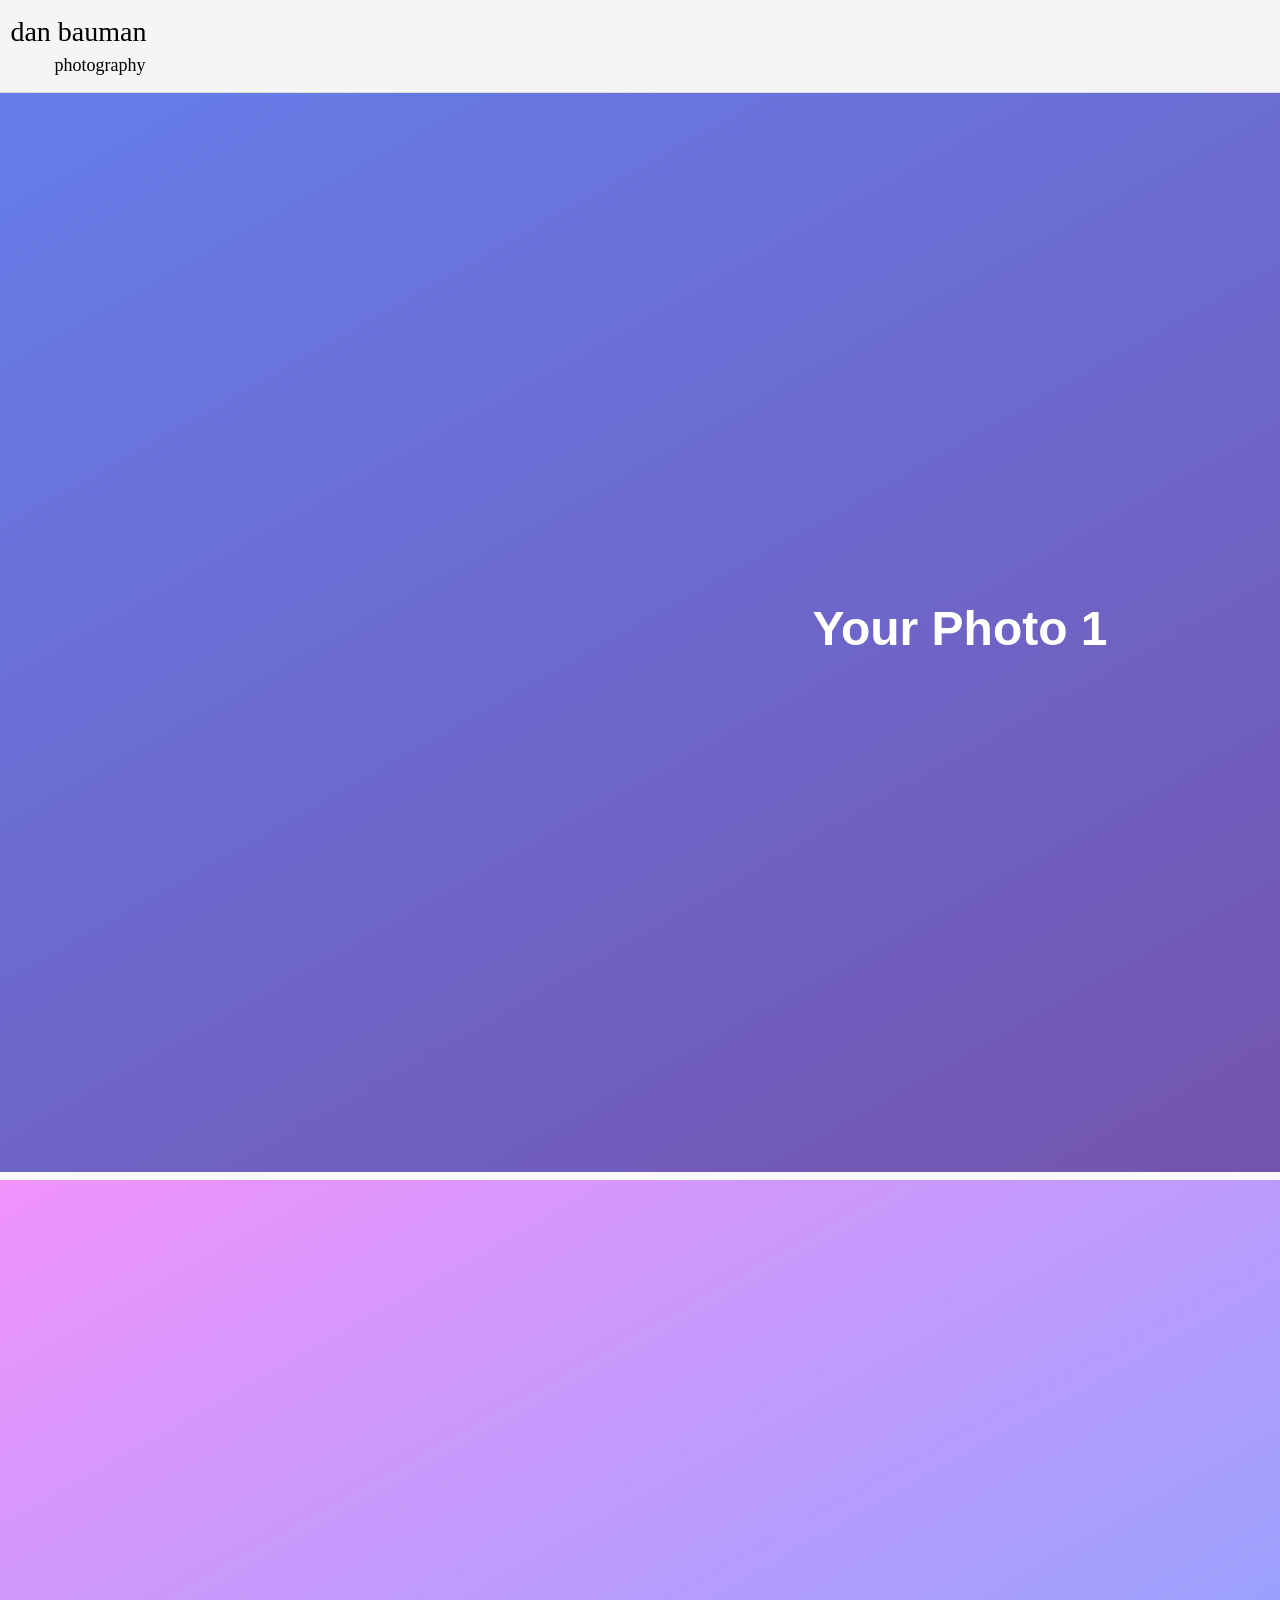
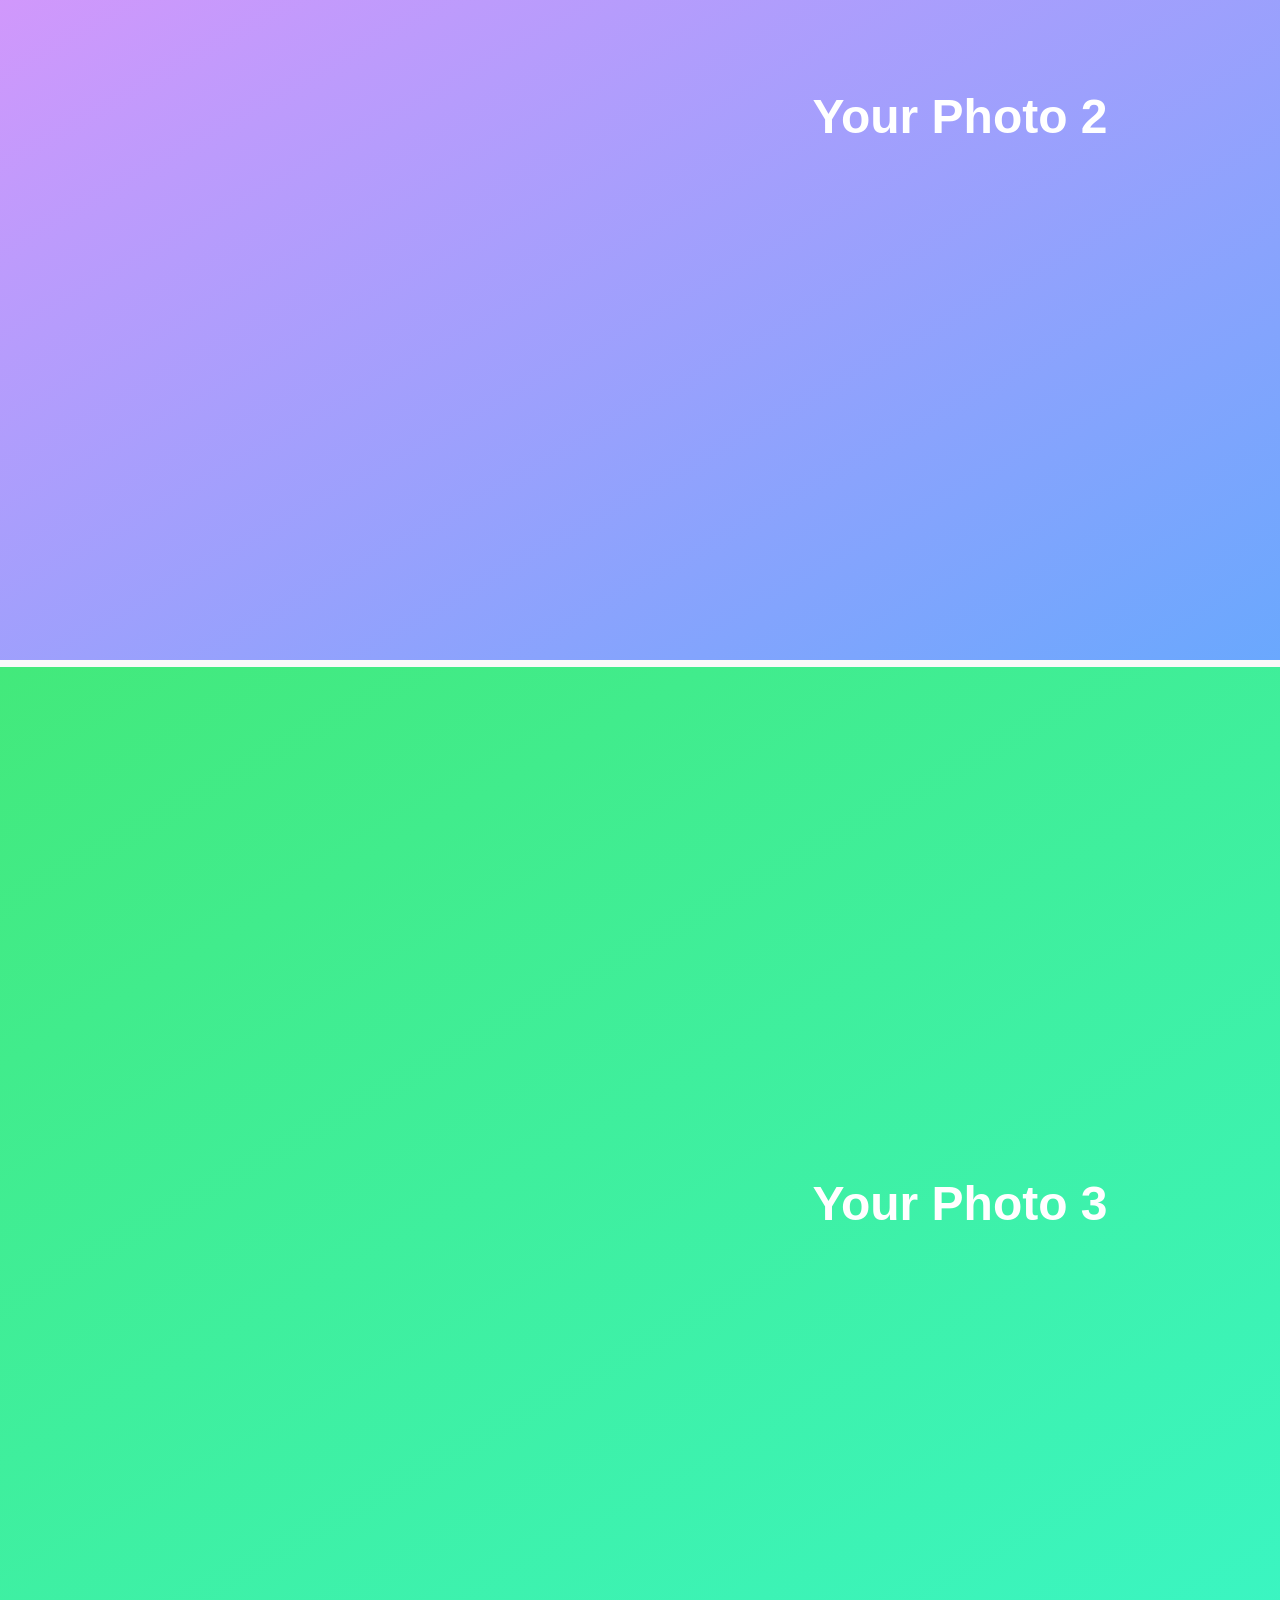
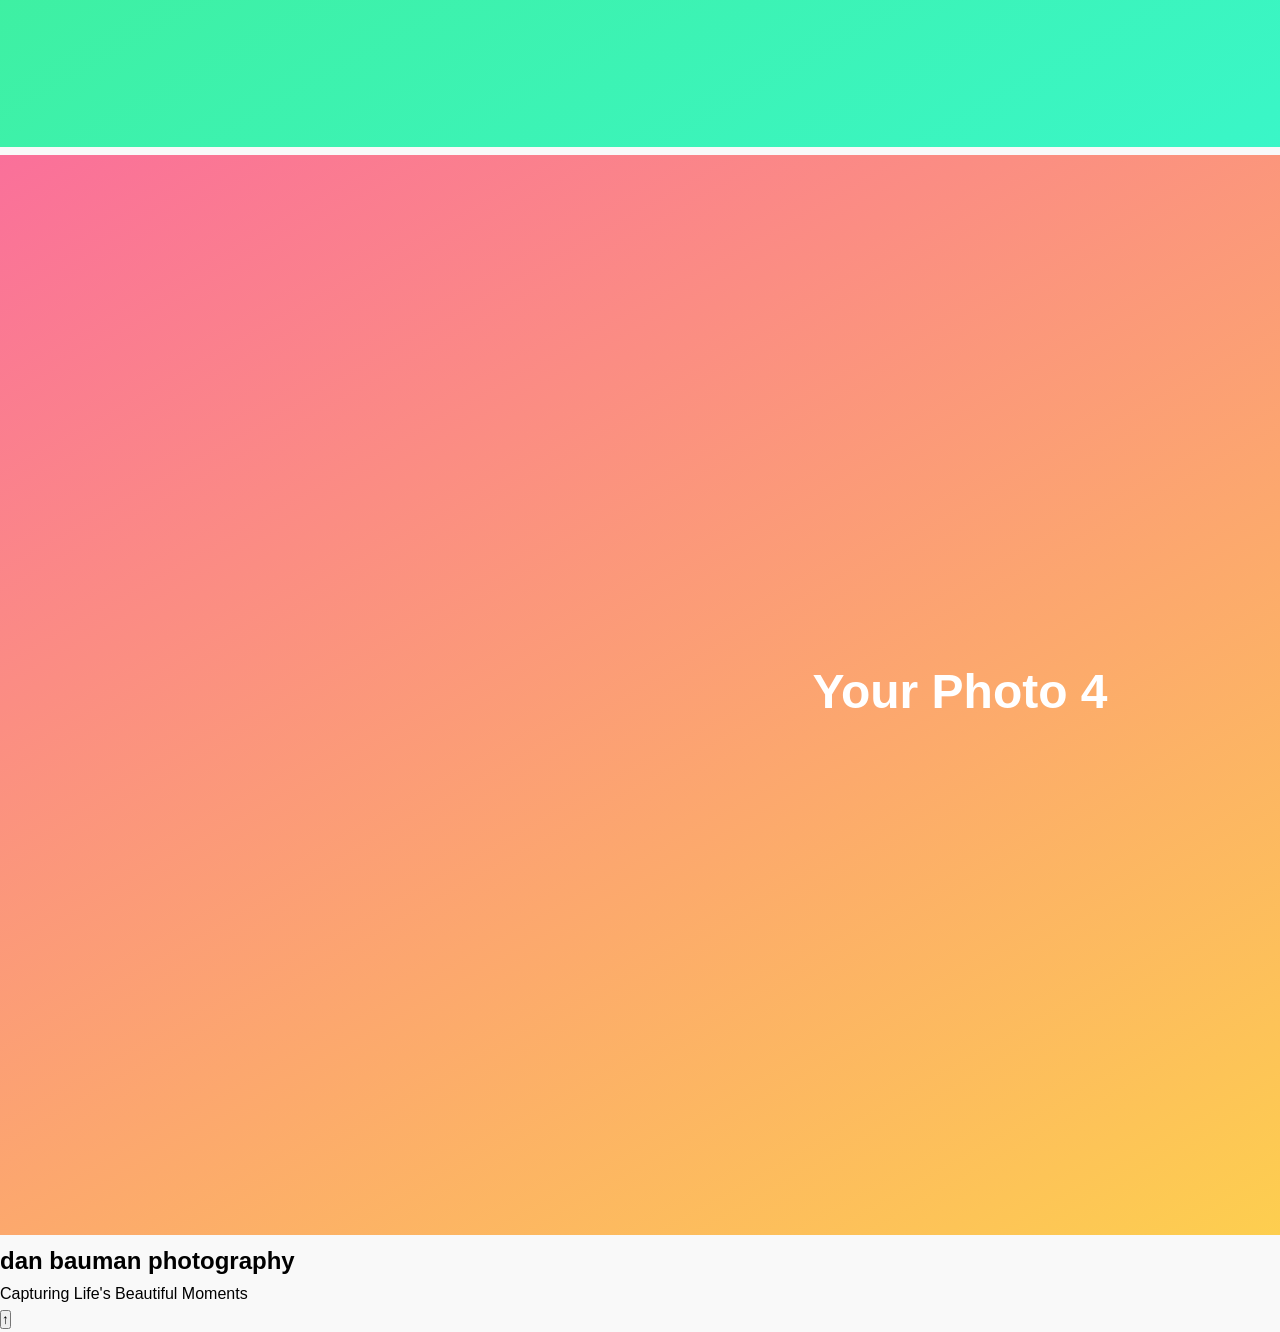
==== commit 524c4f0f: "Update stylesheet and script versioning in index.html" ====
--- a/index.html
+++ b/index.html
@@ -4,30 +4,34 @@
     <meta charset="UTF-8">
     <meta name="viewport" content="width=device-width, initial-scale=1.0">
     <title>Dan Bauman | Photography</title>
-    <link rel="stylesheet" href="styles.css?v=20260216">
+    <link rel="stylesheet" href="styles.css?v=20260308-final">
 </head>
 <body>
     <header>
         <div class="header-content">
-            <h1 class="logo-with-line"><a href="index.html" class="logo-link">
-                <span class="text-stack">
-                    <span class="name-line">dan bauman</span>
-                    <span class="tagline-line">photography</span>
-                </span>
-                <span class="vertical-line"></span>
-            </a></h1>
-            <button class="hamburger-menu" aria-label="Menu" id="hamburger">
-                <span></span>
-                <span></span>
-                <span></span>
+            <h1 class="logo-with-line">
+                <a href="index.html" class="logo-link">
+                    <span class="text-stack">
+                        <span class="name-line">dan bauman</span>
+                        <span class="tagline-line">photography</span>
+                    </span>
+                    <span class="vertical-line" aria-hidden="true"></span>
+                </a>
+            </h1>
+
+            <button class="hamburger-menu" aria-label="Menu" id="hamburger" type="button">
+                <span aria-hidden="true"></span>
+                <span aria-hidden="true"></span>
+                <span aria-hidden="true"></span>
             </button>
         </div>
-        <nav class="main-nav" id="mainNav">
+
+        <nav class="main-nav" id="mainNav" aria-label="Main navigation">
             <ul>
                 <li><a href="index.html" class="active">Home</a></li>
                 <li><a href="gallery.html">Portfolio</a></li>
                 <li><a href="about.html">About</a></li>
-                <li><a href="contact.html">Contact</a></li>
+                <li><a href="contact/">Contact</a></li>
             </ul>
         </nav>
     </header>
@@ -39,29 +43,29 @@
             <div class="slide fade-slide active">
                 <img src="data:image/svg+xml,%3Csvg xmlns='http://www.w3.org/2000/svg' width='1920' height='1080'%3E%3Cdefs%3E%3ClinearGradient id='grad1' x1='0%25' y1='0%25' x2='100%25' y2='100%25'%3E%3Cstop offset='0%25' style='stop-color:%23667eea;stop-opacity:1' /%3E%3Cstop offset='100%25' style='stop-color:%23764ba2;stop-opacity:1' /%3E%3C/linearGradient%3E%3C/defs%3E%3Crect fill='url(%23grad1)' width='1920' height='1080'/%3E%3Ctext fill='%23fff' font-family='Arial' font-size='48' font-weight='bold' x='50%25' y='50%25' text-anchor='middle' dominant-baseline='middle'%3EYour Photo 1%3C/text%3E%3C/svg%3E" alt="Slideshow image 1">
             </div>
-            
+
             <!-- Slide 2 -->
             <div class="slide fade-slide">
                 <img src="data:image/svg+xml,%3Csvg xmlns='http://www.w3.org/2000/svg' width='1920' height='1080'%3E%3Cdefs%3E%3ClinearGradient id='grad2' x1='0%25' y1='0%25' x2='100%25' y2='100%25'%3E%3Cstop offset='0%25' style='stop-color:%23f093fb;stop-opacity:1' /%3E%3Cstop offset='100%25' style='stop-color:%234facfe;stop-opacity:1' /%3E%3C/linearGradient%3E%3C/defs%3E%3Crect fill='url(%23grad2)' width='1920' height='1080'/%3E%3Ctext fill='%23fff' font-family='Arial' font-size='48' font-weight='bold' x='50%25' y='50%25' text-anchor='middle' dominant-baseline='middle'%3EYour Photo 2%3C/text%3E%3C/svg%3E" alt="Slideshow image 2">
             </div>
-            
+
             <!-- Slide 3 -->
             <div class="slide fade-slide">
                 <img src="data:image/svg+xml,%3Csvg xmlns='http://www.w3.org/2000/svg' width='1920' height='1080'%3E%3Cdefs%3E%3ClinearGradient id='grad3' x1='0%25' y1='0%25' x2='100%25' y2='100%25'%3E%3Cstop offset='0%25' style='stop-color:%2343e97b;stop-opacity:1' /%3E%3Cstop offset='100%25' style='stop-color:%2338f9d7;stop-opacity:1' /%3E%3C/linearGradient%3E%3C/defs%3E%3Crect fill='url(%23grad3)' width='1920' height='1080'/%3E%3Ctext fill='%23fff' font-family='Arial' font-size='48' font-weight='bold' x='50%25' y='50%25' text-anchor='middle' dominant-baseline='middle'%3EYour Photo 3%3C/text%3E%3C/svg%3E" alt="Slideshow image 3">
             </div>
-            
+
             <!-- Slide 4 -->
             <div class="slide fade-slide">
                 <img src="data:image/svg+xml,%3Csvg xmlns='http://www.w3.org/2000/svg' width='1920' height='1080'%3E%3Cdefs%3E%3ClinearGradient id='grad4' x1='0%25' y1='0%25' x2='100%25' y2='100%25'%3E%3Cstop offset='0%25' style='stop-color:%23fa709a;stop-opacity:1' /%3E%3Cstop offset='100%25' style='stop-color:%23fee140;stop-opacity:1' /%3E%3C/linearGradient%3E%3C/defs%3E%3Crect fill='url(%23grad4)' width='1920' height='1080'/%3E%3Ctext fill='%23fff' font-family='Arial' font-size='48' font-weight='bold' x='50%25' y='50%25' text-anchor='middle' dominant-baseline='middle'%3EYour Photo 4%3C/text%3E%3C/svg%3E" alt="Slideshow image 4">
             </div>
         </div>
-        
+
         <!-- Optional: Text Overlay on Slideshow -->
         <div class="slideshow-overlay">
             <h2 class="overlay-title">dan bauman photography</h2>
             <p class="overlay-subtitle">Capturing Life's Beautiful Moments</p>
         </div>
-        
+
         <!-- Slideshow Navigation Dots -->
         <div class="slideshow-dots">
             <span class="dot active" onclick="currentSlide(1)"></span>
@@ -71,48 +75,47 @@
         </div>
     </main>
 
-    <script src="navigation.js"></script>
+    <script src="navigation.js?v=20260308-final"></script>
     <script>
         // Automatic Slideshow with Fade Effect
         let slideIndex = 0;
-        let slides = document.getElementsByClassName("fade-slide");
-        let dots = document.getElementsByClassName("dot");
-        
+        const slides = document.getElementsByClassName("fade-slide");
+        const dots = document.getElementsByClassName("dot");
+
         // Show first slide
         showSlides();
-        
+
         function showSlides() {
             // Hide all slides
             for (let i = 0; i < slides.length; i++) {
                 slides[i].classList.remove("active");
             }
-            
+
             // Remove active from all dots
             for (let i = 0; i < dots.length; i++) {
                 dots[i].classList.remove("active");
             }
-            
+
             // Move to next slide
             slideIndex++;
             if (slideIndex > slides.length) {
                 slideIndex = 1;
             }
-            
+
             // Show current slide and dot
             slides[slideIndex - 1].classList.add("active");
             dots[slideIndex - 1].classList.add("active");
-            
-            // Change image every 5 seconds (5000 milliseconds)
-            // You can change this number to make slides faster or slower
+
+            // Change image every 5 seconds
             setTimeout(showSlides, 5000);
         }
-        
+
         // Manual navigation (when clicking dots)
         function currentSlide(n) {
             slideIndex = n - 1;
             showSlides();
         }
     </script>
-    <script src="scroll-effects.js"></script>
+    <script src="scroll-effects.js?v=20260308-final"></script>
 </body>
 </html>
--- a/styles.css
+++ b/styles.css
@@ -1,1316 +1,750 @@
 /* 
 =============================================================================
-PHOTOGRAPHY PORTFOLIO - 12 STYLE COMBINATIONS
+PHOTOGRAPHY PORTFOLIO - STYLE COMBINATIONS
 =============================================================================
 
 HOW TO SWITCH STYLES:
 1. Find the "ACTIVE STYLE CONFIGURATION" section below
-2. Uncomment ONE of the 12 combinations (remove the /* and */)
+2. Uncomment ONE of the combinations (remove the /* and */)
 3. Make sure all other combinations are commented out
 4. Save the file and refresh your browser
-
-AVAILABLE COMBINATIONS:
-- Dark Charcoal + White Frames (DEFAULT - already active)
-- Dark Charcoal + Metallic Silver Frames
-- Dark Charcoal + Metallic Gold Frames
-- Dark Charcoal + Metallic Bronze Frames
-- Deep Navy + White Frames
-- Deep Navy + Metallic Silver Frames
-- Deep Navy + Metallic Gold Frames
-- Deep Navy + Metallic Bronze Frames
-- Warm Dark Brown + White Frames
-- Warm Dark Brown + Metallic Silver Frames
-- Warm Dark Brown + Metallic Gold Frames
-- Warm Dark Brown + Metallic Bronze Frames
 =============================================================================
 */
 
 /* Google Fonts Import - DM Serif Text */
-@import url('https://fonts.googleapis.com/css2?family=DM+Serif+Text:ital@0;1&display=swap');
+@import url("https://fonts.googleapis.com/css2?family=DM+Serif+Text:ital@0;1&display=swap");
 
 /* =============================================================================
    ACTIVE STYLE CONFIGURATION
-   Uncomment ONE combination below (remove /* and */)
-   ============================================================================= */
-
-/* COMBINATION 1: Dark Charcoal + White Frames (DEFAULT) */
-/*
+   ============================================================================= */
+
+/* ACTIVE: Dark Charcoal + Metallic Silver Frames */
 :root {
-    --bg-color: #242424;
-    --frame-border: 8px solid #ffffff;
-    --frame-bg: transparent;
-    --frame-shadow: 0 4px 15px rgba(0, 0, 0, 0.3);
-}
-*/
-
-/* COMBINATION 2: Dark Charcoal + Metallic Silver Frames */
-:root {
-    --bg-color: #242424;
-    --frame-border: 2px solid #e8e8e8;
-    --frame-bg: linear-gradient(135deg, #c0c0c0 0%, #f0f0f0 25%, #c0c0c0 50%, #f0f0f0 75%, #c0c0c0 100%);
-    --frame-shadow: 
-        0 4px 15px rgba(0, 0, 0, 0.4),
-        inset 0 1px 3px rgba(255, 255, 255, 0.8),
-        inset 0 -1px 3px rgba(0, 0, 0, 0.3);
-}
-
-/* COMBINATION 3: Dark Charcoal + Metallic Gold Frames */
-/*
-:root {
-    --bg-color: #242424;
-    --frame-border: 2px solid #d4af37;
-    --frame-bg: linear-gradient(135deg, #b8860b 0%, #ffd700 25%, #daa520 50%, #ffd700 75%, #b8860b 100%);
-    --frame-shadow: 
-        0 4px 15px rgba(0, 0, 0, 0.4),
-        inset 0 1px 3px rgba(255, 235, 145, 0.8),
-        inset 0 -1px 3px rgba(139, 90, 0, 0.4);
-}
-*/
-
-/* COMBINATION 4: Dark Charcoal + Metallic Bronze Frames */
-/*
-:root {
-    --bg-color: #242424;
-    --frame-border: 2px solid #8c5e3c;
-    --frame-bg: linear-gradient(135deg, #8c5e3c 0%, #cd7f32 25%, #a0715e 50%, #cd7f32 75%, #8c5e3c 100%);
-    --frame-shadow: 
-        0 4px 15px rgba(0, 0, 0, 0.4),
-        inset 0 1px 3px rgba(205, 127, 50, 0.6),
-        inset 0 -1px 3px rgba(77, 51, 35, 0.5);
-}
-*/
-
-/* COMBINATION 5: Deep Navy + White Frames */
-/*
-:root {
-    --bg-color: #1e2936;
-    --frame-border: 8px solid #ffffff;
-    --frame-bg: transparent;
-    --frame-shadow: 0 4px 15px rgba(0, 0, 0, 0.3);
-}
-*/
-
-/* COMBINATION 6: Deep Navy + Metallic Silver Frames */
-/*
-:root {
-    --bg-color: #1e2936;
-    --frame-border: 2px solid #e8e8e8;
-    --frame-bg: linear-gradient(135deg, #c0c0c0 0%, #f0f0f0 25%, #c0c0c0 50%, #f0f0f0 75%, #c0c0c0 100%);
-    --frame-shadow: 
-        0 4px 15px rgba(0, 0, 0, 0.4),
-        inset 0 1px 3px rgba(255, 255, 255, 0.8),
-        inset 0 -1px 3px rgba(0, 0, 0, 0.3);
-}
-*/
-
-/* COMBINATION 7: Deep Navy + Metallic Gold Frames */
-/*
-:root {
-    --bg-color: #1e2936;
-    --frame-border: 2px solid #d4af37;
-    --frame-bg: linear-gradient(135deg, #b8860b 0%, #ffd700 25%, #daa520 50%, #ffd700 75%, #b8860b 100%);
-    --frame-shadow: 
-        0 4px 15px rgba(0, 0, 0, 0.4),
-        inset 0 1px 3px rgba(255, 235, 145, 0.8),
-        inset 0 -1px 3px rgba(139, 90, 0, 0.4);
-}
-*/
-
-/* COMBINATION 8: Deep Navy + Metallic Bronze Frames */
-/*
-:root {
-    --bg-color: #1e2936;
-    --frame-border: 2px solid #8c5e3c;
-    --frame-bg: linear-gradient(135deg, #8c5e3c 0%, #cd7f32 25%, #a0715e 50%, #cd7f32 75%, #8c5e3c 100%);
-    --frame-shadow: 
-        0 4px 15px rgba(0, 0, 0, 0.4),
-        inset 0 1px 3px rgba(205, 127, 50, 0.6),
-        inset 0 -1px 3px rgba(77, 51, 35, 0.5);
-}
-*/
-
-/* COMBINATION 9: Warm Dark Brown + White Frames */
-/*
-:root {
-    --bg-color: #2a2520;
-    --frame-border: 8px solid #ffffff;
-    --frame-bg: transparent;
-    --frame-shadow: 0 4px 15px rgba(0, 0, 0, 0.3);
-}
-*/
-
-/* COMBINATION 10: Warm Dark Brown + Metallic Silver Frames */
-/*
-:root {
-    --bg-color: #2a2520;
-    --frame-border: 2px solid #e8e8e8;
-    --frame-bg: linear-gradient(135deg, #c0c0c0 0%, #f0f0f0 25%, #c0c0c0 50%, #f0f0f0 75%, #c0c0c0 100%);
-    --frame-shadow: 
-        0 4px 15px rgba(0, 0, 0, 0.4),
-        inset 0 1px 3px rgba(255, 255, 255, 0.8),
-        inset 0 -1px 3px rgba(0, 0, 0, 0.3);
-}
-*/
-
-/* COMBINATION 11: Warm Dark Brown + Metallic Gold Frames */
-/*
-:root {
-    --bg-color: #2a2520;
-    --frame-border: 2px solid #d4af37;
-    --frame-bg: linear-gradient(135deg, #b8860b 0%, #ffd700 25%, #daa520 50%, #ffd700 75%, #b8860b 100%);
-    --frame-shadow: 
-        0 4px 15px rgba(0, 0, 0, 0.4),
-        inset 0 1px 3px rgba(255, 235, 145, 0.8),
-        inset 0 -1px 3px rgba(139, 90, 0, 0.4);
-}
-*/
-
-/* COMBINATION 12: Warm Dark Brown + Metallic Bronze Frames */
-/*
-:root {
-    --bg-color: #2a2520;
-    --frame-border: 2px solid #8c5e3c;
-    --frame-bg: linear-gradient(135deg, #8c5e3c 0%, #cd7f32 25%, #a0715e 50%, #cd7f32 75%, #8c5e3c 100%);
-    --frame-shadow: 
-        0 4px 15px rgba(0, 0, 0, 0.4),
-        inset 0 1px 3px rgba(205, 127, 50, 0.6),
-        inset 0 -1px 3px rgba(77, 51, 35, 0.5);
-}
-*/
+  --bg-color: #242424;
+  --frame-border: 2px solid #e8e8e8;
+  --frame-bg: linear-gradient(
+    135deg,
+    #c0c0c0 0%,
+    #f0f0f0 25%,
+    #c0c0c0 50%,
+    #f0f0f0 75%,
+    #c0c0c0 100%
+  );
+  --frame-shadow:
+    0 4px 15px rgba(0, 0, 0, 0.4),
+    inset 0 1px 3px rgba(255, 255, 255, 0.8),
+    inset 0 -1px 3px rgba(0, 0, 0, 0.3);
+
+  /* Site neutrals */
+  --ink: #111111;
+  --text: #333333;
+  --muted: #555555;
+  --paper: #ffffff;
+  --panel: #f8f8f8;
+  --border: #e0e0e0;
+
+  /* Accent */
+  --accent: #3498db;
+  --accent-2: #2980b9;
+}
 
 /* =============================================================================
    GLOBAL STYLES
    ============================================================================= */
 
 * {
-    margin: 0;
-    padding: 0;
-    box-sizing: border-box;
+  margin: 0;
+  padding: 0;
+  box-sizing: border-box;
+}
+
+html {
+  scroll-behavior: smooth;
 }
 
 body {
-    font-family: -apple-system, BlinkMacSystemFont, 'Segoe UI', Roboto, Oxygen, Ubuntu, Cantarell, sans-serif;
-    background-color: #f9f9f9; /* Off-white background instead of dark */
-    color: #333333; /* Dark text for light background */
-    line-height: 1.6;
-}
-
-/* =============================================================================
-   HEADER STYLES
+  font-family: -apple-system, BlinkMacSystemFont, "Segoe UI", Roboto, Oxygen, Ubuntu,
+    Cantarell, sans-serif;
+  background-color: #f9f9f9;
+  color: var(--text);
+  line-height: 1.6;
+
+  /* IMPORTANT: pushes all pages below fixed header */
+  padding-top: 92px;
+}
+
+/* =============================================================================
+   HEADER + NAVIGATION (single source of truth)
    ============================================================================= */
 
 header {
-    padding: 1.5rem 2rem;
-    background-color: #f5f5f5; /* Light header background */
-    border-bottom: 1px solid rgba(0, 0, 0, 0.1);
+  position: fixed;
+  top: 0;
+  left: 0;
+  right: 0;
+  z-index: 1000;
+
+  background-color: #f5f5f5;
+  border-bottom: 1px solid rgba(0, 0, 0, 0.1);
+
+  /* closer to screen edges */
+  padding: 0.75rem 0.65rem;
+
+  transition: transform 0.3s ease;
+}
+
+header.header-hidden {
+  transform: translateY(-100%);
 }
 
 .header-content {
-    max-width: 1400px;
-    margin: 0 auto;
-    display: flex;
-    justify-content: space-between;
-    align-items: center;
-}
-
-h1 {
-    font-size: 1.5rem;
-    font-weight: 300;
-    letter-spacing: 2px;
-    text-transform: lowercase;
-}
-
-/* Hamburger Menu */
+  max-width: 2200px;
+  margin: 0 auto;
+
+  display: flex;
+  align-items: center;
+  justify-content: space-between;
+}
+
+header h1 {
+  margin: 0;
+  font-size: inherit;
+  font-weight: inherit;
+  letter-spacing: 0;
+  text-transform: none;
+}
+
+/* Logo block */
+.logo-with-line {
+  display: flex;
+  align-items: center;
+  line-height: 1;
+}
+
+.logo-link {
+  display: flex;              /* IMPORTANT: makes vertical-line sit next to text */
+  align-items: center;
+  gap: 0.85rem;
+
+  color: inherit;
+  text-decoration: none;
+  transition: opacity 0.3s ease;
+}
+
+.logo-link:hover {
+  opacity: 0.85;
+}
+
+.vertical-line {
+  width: 3px;
+  height: clamp(68px, 4.2vw, 108px);
+  background-color: var(--ink);
+  flex-shrink: 0;
+  display: block;
+}
+
+.text-stack {
+  display: flex;
+  flex-direction: column;
+  align-items: flex-end;
+  gap: 10px;
+}
+
+.name-line {
+  font-size: clamp(28px, 1.5vw, 40px);
+  font-weight: 400;
+  font-family: "DM Serif Text", serif;
+  color: var(--ink);
+  line-height: 1;
+}
+
+.tagline-line {
+  font-size: clamp(18px, 1.05vw, 28px);
+  font-weight: 400;
+  font-family: "DM Serif Text", serif;
+  color: var(--ink);
+  line-height: 1;
+  padding-right: 1px;
+}
+
+/* Hamburger */
 .hamburger-menu {
-    background: none;
-    border: none;
-    cursor: pointer;
-    padding: 0.5rem;
-    display: flex;
-    flex-direction: column;
+  background: none;
+  border: none;
+  cursor: pointer;
+
+  padding: 0.55rem;
+  display: flex;
+  flex-direction: column;
+  gap: 7px;
+
+  transition: transform 0.3s ease;
+}
+
+.hamburger-menu span {
+  width: 38px;
+  height: 3px;
+  background-color: var(--ink);
+  transition: transform 0.3s ease, opacity 0.3s ease;
+}
+
+.hamburger-menu:hover {
+  transform: scale(1.06);
+}
+
+.hamburger-menu.active {
+  z-index: 9999;
+}
+
+.hamburger-menu.active span:nth-child(1) {
+  transform: rotate(45deg) translate(8px, 8px);
+}
+.hamburger-menu.active span:nth-child(2) {
+  opacity: 0;
+}
+.hamburger-menu.active span:nth-child(3) {
+  transform: rotate(-45deg) translate(8px, -8px);
+}
+
+/* Overlay + nav */
+.menu-overlay {
+  display: none;
+  position: fixed;
+  inset: 0;
+  background-color: rgba(249, 249, 249, 0.42);
+  backdrop-filter: blur(2px);
+  z-index: 998;
+}
+
+.menu-overlay.active {
+  display: block;
+}
+
+.main-nav {
+  display: none;
+  position: fixed;
+  top: 0;
+  right: 0;
+  bottom: 0;
+
+  width: 320px;
+  padding-top: 112px;
+
+  background-color: #f9f9f9;
+  border-left: 1px solid rgba(0, 0, 0, 0.1);
+  box-shadow: -10px 0 30px rgba(0, 0, 0, 0.12);
+
+  z-index: 999;
+}
+
+.main-nav.active {
+  display: block;
+}
+
+.main-nav ul {
+  list-style: none;
+  margin: 0;
+  padding: 0;
+}
+
+.main-nav li {
+  border-bottom: 1px solid rgba(0, 0, 0, 0.05);
+}
+
+.main-nav a {
+  display: block;
+  padding: 1rem 2rem;
+  color: #333333;
+  text-decoration: none;
+  font-size: 1.1rem;
+  letter-spacing: 1px;
+  transition: background 0.3s ease, transform 0.3s ease;
+}
+
+.main-nav a:hover {
+  background: linear-gradient(
+    to right,
+    rgba(0, 0, 0, 0.05) 0%,
+    rgba(0, 0, 0, 0.05) 70%,
+    transparent 70%
+  );
+  transform: translateX(-15px);
+}
+
+.main-nav a.active {
+  background: linear-gradient(
+    to right,
+    rgba(0, 0, 0, 0.08) 0%,
+    rgba(0, 0, 0, 0.08) 70%,
+    transparent 70%
+  );
+  border-left: 3px solid #333333;
+  transform: translateX(-15px);
+}
+
+/* =============================================================================
+   GALLERY STYLES
+   ============================================================================= */
+
+.gallery-container {
+  max-width: 1400px;
+  margin: 0 auto;
+  padding: 5rem 2rem 3rem;
+}
+
+.gallery {
+  display: grid;
+  grid-template-columns: repeat(2, 1fr);
+  gap: 2rem;
+  column-gap: 3rem;
+}
+
+.gallery-item {
+  position: relative;
+  overflow: hidden;
+  cursor: pointer;
+  background: var(--frame-bg);
+  border: var(--frame-border);
+  box-shadow: var(--frame-shadow);
+  transition: all 0.4s ease;
+  aspect-ratio: 1 / 1;
+}
+
+.gallery-item:nth-child(4n + 2),
+.gallery-item:nth-child(4n + 3) {
+  margin-top: 4rem;
+}
+
+.gallery-item img {
+  width: 100%;
+  height: 100%;
+  object-fit: cover;
+  display: block;
+  transition: transform 0.4s ease;
+}
+
+.gallery-item:hover {
+  transform: translateY(-8px) scale(1.02);
+  box-shadow: var(--frame-shadow), 0 12px 30px rgba(0, 0, 0, 0.5);
+}
+
+.gallery-item:hover img {
+  transform: scale(1.1);
+}
+
+.overlay {
+  position: absolute;
+  bottom: 0;
+  left: 0;
+  right: 0;
+
+  background: linear-gradient(
+    to top,
+    rgba(0, 0, 0, 0.9) 0%,
+    rgba(0, 0, 0, 0.5) 50%,
+    transparent 100%
+  );
+
+  padding: 1.5rem 1rem 1rem;
+  opacity: 0;
+  visibility: hidden;
+  transition: opacity 0.4s ease, visibility 0.4s ease;
+}
+
+.gallery-item:hover .overlay {
+  opacity: 1;
+  visibility: visible;
+}
+
+.photo-title {
+  font-size: 1rem;
+  font-weight: 400;
+  color: #ffffff;
+  text-align: center;
+  letter-spacing: 1px;
+  opacity: 0;
+  transition: opacity 0.4s ease;
+}
+
+.gallery-item:hover .photo-title {
+  opacity: 1;
+}
+
+/* =============================================================================
+   HOME PAGE STYLES
+   ============================================================================= */
+
+.home-hero {
+  max-width: 1400px;
+  margin: 0 auto;
+  padding: 4rem 2rem;
+}
+
+/* =============================================================================
+   ABOUT PAGE STYLES
+   ============================================================================= */
+
+.about-page {
+  max-width: 1200px;
+  margin: 0 auto;
+  padding: 5rem 2rem 3rem;
+}
+
+/* =============================================================================
+   CONTACT PAGE STYLES (single column)
+   ============================================================================= */
+
+.contact-page {
+  max-width: 980px;
+  margin: 0 auto;
+
+  /* extra separation from header + comfy sides */
+  padding: 3rem 1rem 3rem;
+
+  background-color: #ffffff;
+  color: var(--text);
+}
+
+.contact-container {
+  max-width: 760px;
+  margin: 0 auto;
+
+  display: flex;
+  flex-direction: column;
+  gap: 1.25rem;
+}
+
+.contact-info {
+  background: linear-gradient(180deg, #ffffff 0%, #fbfbfb 100%);
+  border: 1px solid var(--border);
+  border-radius: 12px;
+  padding: 1.4rem 1.5rem;
+  box-shadow: 0 10px 30px rgba(0, 0, 0, 0.05);
+}
+
+.contact-info h2 {
+  font-family: "DM Serif Text", serif;
+  font-size: clamp(2rem, 1.4vw, 2.6rem);
+  font-weight: 400;
+  margin-bottom: 0.5rem;
+  letter-spacing: 0.5px;
+  color: var(--ink);
+}
+
+.contact-intro {
+  font-size: 1rem;
+  line-height: 1.7;
+  color: var(--muted);
+}
+
+.contact-form-section {
+  background: #f8f8f8;
+  border-radius: 14px;
+  border: 1px solid var(--border);
+  padding: 1.6rem 1.6rem 1.2rem;
+  box-shadow: 0 18px 40px rgba(0, 0, 0, 0.06);
+}
+
+.contact-form-section h3 {
+  font-family: "DM Serif Text", serif;
+  font-size: 1.4rem;
+  font-weight: 400;
+  margin-bottom: 1rem;
+  letter-spacing: 0.5px;
+  color: var(--ink);
+}
+
+.contact-form {
+  display: flex;
+  flex-direction: column;
+  gap: 1rem;
+}
+
+.form-group {
+  display: flex;
+  flex-direction: column;
+}
+
+.form-group label {
+  margin-bottom: 0.4rem;
+  font-family: "DM Serif Text", serif;
+  font-size: 0.82rem;
+  letter-spacing: 0.9px;
+  color: #333333;
+  text-transform: uppercase;
+  font-weight: 400;
+}
+
+.form-group input,
+.form-group textarea {
+  padding: 0.75rem 1rem;
+  background: #ffffff;
+  border: 1px solid #d0d0d0;
+  border-radius: 10px;
+  color: #333333;
+  font-family: inherit;
+  font-size: 0.98rem;
+  transition: border-color 0.3s ease, box-shadow 0.3s ease;
+}
+
+.form-group input:focus,
+.form-group textarea:focus {
+  outline: none;
+  border-color: var(--accent);
+  box-shadow: 0 0 0 4px rgba(52, 152, 219, 0.12);
+}
+
+.form-group textarea {
+  resize: vertical;
+  min-height: 140px;
+  line-height: 1.5;
+}
+
+.contact-form button[type="submit"] {
+  cursor: pointer;
+  margin-top: 0.25rem;
+  padding: 0.95rem 1.25rem;
+  border-radius: 12px;
+
+  background: linear-gradient(180deg, var(--accent) 0%, var(--accent-2) 100%);
+  color: #ffffff;
+
+  border: none;
+
+  font-family: "DM Serif Text", serif;
+  font-size: 1rem;
+  letter-spacing: 1.6px;
+  text-transform: uppercase;
+
+  transition: transform 0.12s ease, box-shadow 0.3s ease, filter 0.3s ease;
+  box-shadow: 0 10px 28px rgba(52, 152, 219, 0.28);
+}
+
+.contact-form button[type="submit"]:hover {
+  transform: translateY(-2px);
+  filter: brightness(1.02);
+  box-shadow: 0 14px 34px rgba(52, 152, 219, 0.35);
+}
+
+.contact-form button[type="submit"]:active {
+  transform: translateY(0);
+}
+
+.form-status {
+  margin-top: 0.75rem;
+  font-size: 0.95rem;
+  color: #333333;
+  min-height: 1.2em;
+}
+
+.contact-methods {
+  display: flex;
+  flex-direction: column;
+  gap: 0.75rem;
+
+  background: #ffffff;
+  border: 1px solid var(--border);
+  border-radius: 12px;
+  padding: 1.15rem 1.3rem;
+
+  box-shadow: 0 10px 30px rgba(0, 0, 0, 0.04);
+}
+
+.contact-methods h3 {
+  font-family: "DM Serif Text", serif;
+  font-size: 1rem;
+  font-weight: 400;
+  letter-spacing: 0.5px;
+  color: var(--ink);
+}
+
+.social-links {
+  display: flex;
+  gap: 0.75rem;
+  flex-wrap: wrap;
+}
+
+.social-links a {
+  padding: 0.65rem 1.1rem;
+  background: #ffffff;
+  border: 1px solid #d0d0d0;
+  border-radius: 12px;
+
+  transition: background-color 0.3s ease, color 0.3s ease, border-color 0.3s ease,
+    transform 0.3s ease, box-shadow 0.3s ease;
+
+  font-size: 0.95rem;
+  letter-spacing: 0.5px;
+  color: #333333;
+  text-decoration: none;
+}
+
+.social-links a:hover {
+  background: var(--accent);
+  color: #ffffff;
+  border-color: var(--accent);
+  transform: translateY(-2px);
+  box-shadow: 0 10px 26px rgba(52, 152, 219, 0.25);
+}
+
+/* =============================================================================
+   LIGHTBOX STYLES
+   ============================================================================= */
+
+.lightbox {
+  display: none;
+  position: fixed;
+  inset: 0;
+  background-color: rgba(0, 0, 0, 0.95);
+  z-index: 10000;
+  opacity: 0;
+  transition: opacity 0.3s ease;
+}
+
+.lightbox.active {
+  display: flex;
+  align-items: center;
+  justify-content: center;
+  opacity: 1;
+}
+
+.lightbox-content {
+  position: relative;
+  max-width: 90%;
+  max-height: 90%;
+  display: flex;
+  flex-direction: column;
+  align-items: center;
+}
+
+.lightbox-image {
+  max-width: 100%;
+  max-height: 85vh;
+  width: auto;
+  height: auto;
+  object-fit: contain;
+  border: 4px solid #ffffff;
+  box-shadow: 0 0 40px rgba(0, 0, 0, 0.8);
+}
+
+.lightbox-title {
+  color: #ffffff;
+  font-family: "DM Serif Text", serif;
+  font-size: 1.5rem;
+  margin-top: 20px;
+  text-align: center;
+  text-shadow: 2px 2px 4px rgba(0, 0, 0, 0.8);
+}
+
+.lightbox-close {
+  position: absolute;
+  top: -50px;
+  right: 0;
+  background: none;
+  border: none;
+  color: #ffffff;
+  font-size: 3rem;
+  font-weight: 300;
+  cursor: pointer;
+  line-height: 1;
+  transition: transform 0.2s ease;
+  padding: 0;
+  width: 50px;
+  height: 50px;
+}
+
+.lightbox-close:hover {
+  transform: scale(1.2);
+}
+
+/* =============================================================================
+   RESPONSIVE
+   ============================================================================= */
+
+@media (max-width: 768px) {
+  body {
+    padding-top: 84px;
+  }
+
+  header {
+    padding: 0.8rem 0.65rem;
+  }
+
+  .vertical-line {
+    height: 70px;
+  }
+
+  .name-line {
+    font-size: 26px;
+  }
+
+  .tagline-line {
+    font-size: 17px;
+  }
+
+  .hamburger-menu {
+    padding: 0.45rem;
+    gap: 6px;
+  }
+
+  .hamburger-menu span {
+    width: 30px;
+    height: 2px;
+  }
+
+  .hamburger-menu.active span:nth-child(1) {
+    transform: rotate(45deg) translate(7px, 7px);
+  }
+  .hamburger-menu.active span:nth-child(3) {
+    transform: rotate(-45deg) translate(7px, -7px);
+  }
+
+  .main-nav {
+    width: 300px;
+    padding-top: 108px;
+  }
+
+  .contact-page {
+    padding: 2.6rem 1rem 2.5rem;
+  }
+
+  .form-group textarea {
+    min-height: 110px;
+  }
+}
+
+@media (max-width: 480px) {
+  body {
+    padding-top: 78px;
+  }
+
+  header {
+    padding: 0.75rem 0.6rem;
+  }
+
+  .vertical-line {
+    height: 62px;
+  }
+
+  .name-line {
+    font-size: 24px;
+  }
+
+  .tagline-line {
+    font-size: 16px;
+  }
+
+  .hamburger-menu {
+    padding: 0.4rem;
     gap: 5px;
-    transition: transform 0.3s ease;
-}
-
-.hamburger-menu span {
+  }
+
+  .hamburger-menu span {
     width: 28px;
     height: 2px;
-    background-color: #111111; /* Dark color for light header */
-    transition: all 0.3s ease;
-}
-
-.hamburger-menu:hover {
-    transform: scale(1.1);
-}
-
-.hamburger-menu.active {
-    z-index: 9999; /* Ensure X is clickable above everything */
-}
-
-.hamburger-menu.active span:nth-child(1) {
-    transform: rotate(45deg) translate(10px, 10px);
-}
-
-.hamburger-menu.active span:nth-child(2) {
-    opacity: 0;
-}
-
-.hamburger-menu.active span:nth-child(3) {
-    transform: rotate(-45deg) translate(10px, -10px);
-}
-
-/* =============================================================================
-   GALLERY STYLES
-   ============================================================================= */
-
-.gallery-container {
-    max-width: 1400px;
-    margin: 0 auto;
-    padding: 5rem 2rem 3rem; /* Increased top padding from 3rem to 5rem */
-}
-
-.gallery {
-    display: grid;
-    grid-template-columns: repeat(2, 1fr);
-    gap: 2rem;
-    column-gap: 3rem;
-}
-
-.gallery-item {
-    position: relative;
-    overflow: hidden;
-    cursor: pointer;
-    background: var(--frame-bg);
-    border: var(--frame-border);
-    box-shadow: var(--frame-shadow);
-    transition: all 0.4s ease;
-    aspect-ratio: 1/1;
-}
-
-/* Staggered effect - offset every other item in each column */
-.gallery-item:nth-child(4n+2),
-.gallery-item:nth-child(4n+3) {
-    margin-top: 4rem;
-}
-
-.gallery-item img {
-    width: 100%;
-    height: 100%;
-    object-fit: cover;
-    display: block;
-    transition: transform 0.4s ease;
-}
-
-.gallery-item:hover {
-    transform: translateY(-8px) scale(1.02);
-    box-shadow: 
-        var(--frame-shadow),
-        0 12px 30px rgba(0, 0, 0, 0.5);
-}
-
-.gallery-item:hover img {
-    transform: scale(1.1);
-}
-
-/* Overlay - Hidden by default, visible on hover */
-.overlay {
-    position: absolute;
-    bottom: 0;
-    left: 0;
-    right: 0;
-    background: linear-gradient(to top, rgba(0, 0, 0, 0.9) 0%, rgba(0, 0, 0, 0.5) 50%, transparent 100%);
-    padding: 1.5rem 1rem 1rem;
-    opacity: 0; /* Hidden by default */
-    visibility: hidden; /* Also set to hidden */
-    transition: opacity 0.4s ease, visibility 0.4s ease;
-}
-
-.gallery-item:hover .overlay {
-    opacity: 1;
-    visibility: visible; /* Show on hover */
-}
-
-.photo-title {
-    font-size: 1rem;
-    font-weight: 400;
-    color: #ffffff;
-    text-align: center;
-    letter-spacing: 1px;
-    opacity: 0; /* Hidden by default */
-    transition: opacity 0.4s ease;
-}
-
-.gallery-item:hover .photo-title {
-    opacity: 1; /* Show on hover */
-}
-
-/* =============================================================================
-   RESPONSIVE DESIGN
-   ============================================================================= */
-
-@media (max-width: 1200px) {
-    .gallery {
-        grid-template-columns: repeat(2, 1fr);
-        gap: 1.5rem;
-        column-gap: 2.5rem;
-    }
-    
-    .gallery-item:nth-child(4n+2),
-    .gallery-item:nth-child(4n+3) {
-        margin-top: 3rem;
-    }
-}
-
-@media (max-width: 768px) {
-    header {
-        padding: 1.5rem 1rem;
-    }
-
-    h1 {
-        font-size: 1.2rem;
-        letter-spacing: 1px;
-    }
-
-    .gallery-container {
-        padding: 2rem 1rem;
-    }
-
-    .gallery {
-        grid-template-columns: repeat(2, 1fr);
-        gap: 1rem;
-        column-gap: 1.5rem;
-    }
-    
-    .gallery-item:nth-child(4n+2),
-    .gallery-item:nth-child(4n+3) {
-        margin-top: 2rem;
-    }
-}
-
-@media (max-width: 480px) {
-    h1 {
-        font-size: 1rem;
-    }
-
-    .gallery {
-        grid-template-columns: 1fr;
-        gap: 1.5rem;
-    }
-    
-    /* Remove staggered effect on very small screens */
-    .gallery-item:nth-child(4n+2),
-    .gallery-item:nth-child(4n+3) {
-        margin-top: 0;
-    }
-
-    .gallery-container {
-        padding: 1.5rem 1rem;
-    }
-}
-
-/* =============================================================================
-   NAVIGATION MENU STYLES
-   ============================================================================= */
-
-/* Logo link */
-.logo-link {
-    color: #ffffff;
-    text-decoration: none;
-    transition: opacity 0.3s ease;
-}
-
-.logo-link:hover {
-    opacity: 0.8;
-}
-
-/* Logo with vertical line styling */
-.logo-with-line {
-    display: flex;
-    align-items: center;
-    line-height: 1;
-}
-
-.logo-with-line .logo-link {
-    display: flex;
-    align-items: center;
-    gap: 1rem;
-}
-
-.vertical-line {
-    width: 3px;
-    height: 80px;
-    background-color: #111111;
-    flex-shrink: 0;
-}
-
-.text-stack {
-    display: flex;
-    flex-direction: column;
-    align-items: flex-end; /* Right-align text so "n" and "y" line up */
-    gap: 12px; /* Increased spacing between lines from 8px to 12px */
-}
-
-.name-line {
-    font-size: 26px;
-    font-weight: 400;
-    font-family: 'DM Serif Text', serif;
-    color: #111111;
-    margin: 0;
-    padding: 0;
-    line-height: 1;
-    letter-spacing: 0;
-}
-
-.tagline-line {
-    font-size: 18px;
-    font-weight: 400;
-    font-family: 'DM Serif Text', serif;
-    color: #111111;
-    margin: 0;
-    padding: 0;
-    padding-right: 1px; /* Move 1 pixel to the left */
-    line-height: 1;
-    letter-spacing: 0;
-}
-
-/* Menu Overlay - Semi-transparent so content is visible */
-.menu-overlay {
-    display: none;
-    position: fixed;
-    top: 0;
-    left: 0;
-    right: 0;
-    bottom: 0;
-    background-color: rgba(249, 249, 249, 0.4); /* Semi-transparent off-white */
-    backdrop-filter: blur(2px); /* Subtle blur effect */
-    z-index: 998;
-}
-
-.menu-overlay.active {
-    display: block;
-}
-
-/* Navigation */
-.main-nav {
-    display: none;
-    position: fixed;
-    top: 0;
-    right: 0; /* Position menu on the right side */
-    bottom: 0;
-    width: 300px; /* Fixed width for right-side menu */
-    padding-top: 120px; /* Add padding to account for header height */
-    background-color: #f9f9f9; /* Off-white background */
-    border-left: 1px solid rgba(0, 0, 0, 0.1);
-    z-index: 999;
-    box-shadow: -5px 0 15px rgba(0, 0, 0, 0.1);
-}
-
-.main-nav.active {
-    display: block;
-}
-
-.main-nav ul {
-    list-style: none;
-    padding: 0;
-    margin: 0;
-    max-width: 1400px;
-    margin: 0 auto;
-}
-
-.main-nav li {
-    border-bottom: 1px solid rgba(0, 0, 0, 0.05);
-}
-
-.main-nav a {
-    display: block;
-    padding: 1rem 2rem;
-    color: #333333; /* Dark text for light menu */
-    text-decoration: none;
-    font-size: 1.1rem;
-    letter-spacing: 1px;
-    transition: all 0.3s ease;
-    position: relative;
-}
-
-.main-nav a:hover {
-    background: linear-gradient(to right, rgba(0, 0, 0, 0.05) 0%, rgba(0, 0, 0, 0.05) 70%, transparent 70%);
-    transform: translateX(-15px); /* Slide left */
-}
-
-.main-nav a.active {
-    background: linear-gradient(to right, rgba(0, 0, 0, 0.08) 0%, rgba(0, 0, 0, 0.08) 70%, transparent 70%);
-    border-left: 3px solid #333333;
-    transform: translateX(-15px); /* Stay slid left */
-}
-
-/* Desktop navigation - Hamburger menu on all screen sizes */
-@media (min-width: 769px) {
-    /* Keep hamburger menu visible on desktop - removed the display:none */
-    
-    /* Keep navigation menu behavior same as mobile */
-    .main-nav {
-        /* Menu stays in mobile dropdown style even on desktop */
-    }
-    
-    /* This section is now unused - hamburger menu used on all screens */
-    /*
-    .main-nav ul {
-        display: flex;
-        justify-content: flex-end;
-        padding: 1rem 2rem 0;
-    }
-    
-    .main-nav li {
-        border: none;
-    }
-    */
-    
-    /* Desktop keeps same link styles as mobile when using hamburger menu */
-}
-
-/* =============================================================================
-   HOME PAGE STYLES
-   ============================================================================= */
-
-.home-hero {
-    max-width: 1400px;
-    margin: 0 auto;
-    padding: 4rem 2rem;
-}
-
-.hero-content {
-    text-align: center;
-    padding: 3rem 0;
-}
-
-.hero-title {
-    font-size: 3rem;
-    font-weight: 300;
-    margin-bottom: 1rem;
-    line-height: 1.2;
-}
-
-.hero-subtitle {
-    font-size: 1.5rem;
-    font-weight: 300;
-    opacity: 0.9;
-    margin-bottom: 2rem;
-}
-
-.hero-buttons {
-    display: flex;
-    gap: 1rem;
-    justify-content: center;
-    flex-wrap: wrap;
-}
-
-.btn {
-    display: inline-block;
-    padding: 1rem 2rem;
-    text-decoration: none;
-    border-radius: 4px;
-    font-size: 1rem;
-    letter-spacing: 1px;
-    transition: all 0.3s ease;
-    border: 2px solid #ffffff;
-}
-
-.btn-primary {
-    background-color: #ffffff;
-    color: var(--bg-color);
-}
-
-.btn-primary:hover {
-    background-color: transparent;
-    color: #ffffff;
-}
-
-.btn-secondary {
-    background-color: transparent;
-    color: #ffffff;
-}
-
-.btn-secondary:hover {
-    background-color: #ffffff;
-    color: var(--bg-color);
-}
-
-.featured-work {
-    margin-top: 4rem;
-}
-
-.featured-work h3 {
-    text-align: center;
-    font-size: 2rem;
-    font-weight: 300;
-    margin-bottom: 2rem;
-}
-
-.featured-grid {
-    display: grid;
-    grid-template-columns: repeat(3, 1fr);
-    gap: 2rem;
-}
-
-.featured-item img {
-    width: 100%;
-    height: auto;
-    border: var(--frame-border);
-    background: var(--frame-bg);
-    box-shadow: var(--frame-shadow);
-    transition: transform 0.3s ease;
-}
-
-.featured-item:hover img {
-    transform: translateY(-8px);
-}
-
-@media (max-width: 768px) {
-    .hero-title {
-        font-size: 2rem;
-    }
-    
-    .hero-subtitle {
-        font-size: 1.2rem;
-    }
-    
-    .featured-grid {
-        grid-template-columns: 1fr;
-        gap: 1.5rem;
-    }
-}
-
-/* =============================================================================
-   ABOUT PAGE STYLES
-   ============================================================================= */
-
-.about-page {
-    max-width: 1200px;
-    margin: 0 auto;
-    padding: 5rem 2rem 3rem; /* Increased top padding from 3rem to 5rem */
-}
-
-.about-container {
-    display: grid;
-    grid-template-columns: 1fr 2fr;
-    gap: 3rem;
-    align-items: start;
-}
-
-.about-image img {
-    width: 100%;
-    height: auto;
-    border: var(--frame-border);
-    background: var(--frame-bg);
-    box-shadow: var(--frame-shadow);
-}
-
-.about-content h2 {
-    font-size: 2.5rem;
-    font-weight: 300;
-    margin-bottom: 1rem;
-}
-
-.about-intro {
-    font-size: 1.3rem;
-    font-weight: 300;
-    margin-bottom: 1.5rem;
-    opacity: 0.9;
-}
-
-.about-content h3 {
-    font-size: 1.5rem;
-    font-weight: 400;
-    margin-top: 2rem;
-    margin-bottom: 1rem;
-}
-
-.about-content p {
-    margin-bottom: 1rem;
-    line-height: 1.8;
-}
-
-.expertise-list {
-    list-style: none;
-    padding-left: 0;
-}
-
-.expertise-list li {
-    padding: 0.5rem 0;
-    padding-left: 1.5rem;
-    position: relative;
-}
-
-.expertise-list li:before {
-    content: "✓";
-    position: absolute;
-    left: 0;
-    color: #ffffff;
-}
-
-.cta-section {
-    margin-top: 2rem;
-    padding: 2rem;
-    background-color: rgba(255, 255, 255, 0.05);
-    border-radius: 8px;
-    text-align: center;
-}
-
-.cta-section p {
-    margin-bottom: 1rem;
-}
-
-@media (max-width: 768px) {
-    .about-container {
-        grid-template-columns: 1fr;
-        gap: 2rem;
-    }
-}
-
-/* =============================================================================
-   CONTACT PAGE STYLES - Light & Clean Theme
-   ============================================================================= */
-
-.contact-page {
-    max-width: 1200px;
-    margin: 100px auto 0; /* Add 100px top margin to clear header */
-    padding: 1.5rem 2rem 1rem; /* Reduced from 3rem to 1.5rem top, 1rem bottom */
-    background-color: #ffffff; /* White background */
-    color: #333333; /* Dark text for readability */
-}
-
-.contact-container {
-    display: grid;
-    grid-template-columns: 1fr 1fr;
-    gap: 2rem; /* Reduced from 3rem to 2rem */
-}
-
-.contact-info h2 {
-    font-family: 'DM Serif Text', serif;
-    font-size: 2rem; /* Reduced from 2.5rem to 2rem */
-    font-weight: 400;
-    margin-bottom: 0.7rem; /* Reduced from 1rem to 0.7rem */
-    letter-spacing: 0.5px;
-    color: #111111;
-}
-
-.contact-intro {
-    font-size: 1rem; /* Reduced from 1.1rem to 1rem */
-    margin-bottom: 1.5rem; /* Reduced from 2.5rem to 1.5rem */
-    line-height: 1.6; /* Reduced from 1.8 to 1.6 */
-    color: #555555;
-}
-
-.contact-methods {
-    display: flex;
-    flex-direction: column;
-    gap: 1rem; /* Reduced from 2rem to 1rem */
-}
-
-.contact-method {
-    padding: 1rem; /* Reduced from 1.5rem to 1rem */
-    background: #f8f8f8;
-    border-radius: 6px;
-    border: 1px solid #e0e0e0;
-    transition: all 0.3s ease;
-}
-
-.contact-method:hover {
-    background: #f0f0f0;
-    border-color: #d0d0d0;
-    transform: translateX(5px);
-    box-shadow: 0 4px 12px rgba(0, 0, 0, 0.08);
-}
-
-.contact-method h3 {
-    font-family: 'DM Serif Text', serif;
-    font-size: 1rem; /* Reduced from 1.15rem to 1rem */
-    font-weight: 400;
-    margin-bottom: 0.5rem; /* Reduced from 0.7rem to 0.5rem */
-    letter-spacing: 0.5px;
-    color: #222222;
-}
-
-.contact-method p {
-    color: #555555;
-}
-
-.contact-method a {
-    color: #2c3e50;
-    text-decoration: none;
-    transition: color 0.3s ease;
-}
-
-.contact-method a:hover {
-    color: #3498db;
-}
-
-.social-links {
-    display: flex;
-    gap: 1rem;
-    flex-wrap: wrap;
-    margin-top: 0.5rem;
-}
-
-.social-links a {
-    padding: 0.6rem 1.3rem;
-    background: #ffffff;
-    border: 1px solid #d0d0d0;
-    border-radius: 6px;
-    transition: all 0.3s ease;
-    font-size: 0.95rem;
-    letter-spacing: 0.5px;
-    color: #333333;
-}
-
-.social-links a:hover {
-    background: #3498db;
-    color: #ffffff;
-    border-color: #3498db;
-    transform: translateY(-2px);
-    box-shadow: 0 4px 12px rgba(52, 152, 219, 0.3);
-}
-
-.contact-form-section {
-    background: #f8f8f8;
-    padding: 1.5rem; /* Reduced from 2.5rem to 1.5rem */
-    border-radius: 8px;
-    border: 1px solid #e0e0e0;
-    box-shadow: 0 8px 32px rgba(0, 0, 0, 0.05);
-}
-
-.contact-form-section h3 {
-    font-family: 'DM Serif Text', serif;
-    font-size: 1.5rem; /* Reduced from 1.8rem to 1.5rem */
-    font-weight: 400;
-    margin-bottom: 1rem; /* Reduced from 1.5rem to 1rem */
-    letter-spacing: 0.5px;
-    color: #111111;
-}
-
-.contact-form {
-    display: flex;
-    flex-direction: column;
-    gap: 1rem; /* Reduced from 1.8rem to 1rem */
-}
-
-.form-group {
-    display: flex;
-    flex-direction: column;
-    position: relative;
-}
-
-.form-group label {
-    margin-bottom: 0.4rem; /* Reduced from 0.6rem to 0.4rem */
-    font-family: 'DM Serif Text', serif;
-    font-size: 0.85rem; /* Reduced from 0.95rem to 0.85rem */
-    letter-spacing: 0.8px;
-    color: #333333;
-    text-transform: uppercase;
-    font-weight: 400;
-}
-
-.form-group input,
-.form-group textarea {
-    padding: 0.7rem 1rem; /* Reduced from 1rem 1.2rem to 0.7rem 1rem */
-    background: #ffffff;
-    border: 1px solid #d0d0d0;
-    border-radius: 6px;
-    color: #333333;
-    font-family: inherit;
-    font-size: 0.95rem; /* Reduced from 1rem to 0.95rem */
-    transition: all 0.3s ease;
-}
-
-.form-group input::placeholder,
-.form-group textarea::placeholder {
-    color: #999999;
-}
-
-.form-group input:focus,
-.form-group textarea:focus {
-    outline: none;
-    border-color: #3498db;
-    background: #ffffff;
-    box-shadow: 0 0 0 3px rgba(52, 152, 219, 0.1);
-}
-
-.form-group textarea {
-    resize: vertical;
-    min-height: 80px; /* Reduced from 140px to 80px */
-    line-height: 1.5; /* Reduced from 1.6 to 1.5 */
-}
-
-.contact-form button[type="submit"] {
-    cursor: pointer;
-    margin-top: 0.3rem; /* Reduced from 0.5rem to 0.3rem */
-    padding: 0.85rem 2rem; /* Reduced from 1.1rem 2.5rem to 0.85rem 2rem */
-    background: #3498db;
-    border: none;
-    border-radius: 6px;
-    color: #ffffff;
-    font-family: 'DM Serif Text', serif;
-    font-size: 1rem; /* Reduced from 1.05rem to 1rem */
-    letter-spacing: 1.5px;
-    text-transform: uppercase;
-    transition: all 0.3s ease;
-    box-shadow: 0 4px 16px rgba(52, 152, 219, 0.3);
-}
-
-.contact-form button[type="submit"]:hover {
-    background: #2980b9;
-    transform: translateY(-2px);
-    box-shadow: 0 8px 24px rgba(52, 152, 219, 0.4);
-}
-
-.contact-form button[type="submit"]:active {
-    transform: translateY(0);
-}
-
-.form-note {
-    margin-top: 1rem; /* Reduced from 1.5rem to 1rem */
-    font-size: 0.8rem; /* Reduced from 0.85rem to 0.8rem */
-    color: #666666;
-    font-style: italic;
-    line-height: 1.5; /* Reduced from 1.6 to 1.5 */
-    padding: 0.8rem; /* Reduced from 1rem to 0.8rem */
-    background: #f0f0f0;
-    border-left: 3px solid #3498db;
-    border-radius: 4px;
-}
-
-@media (max-width: 768px) {
-    .contact-container {
-        grid-template-columns: 1fr;
-        gap: 2rem;
-    }
-}
-
-/* ===================================
-   FULLSCREEN SLIDESHOW (Home Page)
-   =================================== */
-
-.fullscreen-slideshow {
-    position: relative;
-    width: 100%;
-    height: 100vh;
-    overflow: hidden;
-    background-color: #f9f9f9; /* Off-white background */
-}
-
-.slideshow-container {
-    position: relative;
-    width: 100%;
-    height: 100%;
-}
-
-/* Each slide */
-.slide {
-    position: absolute;
-    top: 0;
-    left: 0;
-    width: 100%;
-    height: 100%;
-    opacity: 0;
-    transition: opacity 2s ease-in-out;
-}
-
-.slide.active {
-    opacity: 1;
-}
-
-.slide img {
-    width: 100%;
-    height: 100%;
-    object-fit: cover;
-    object-position: center;
-}
-
-/* Text Overlay on Slideshow */
-.slideshow-overlay {
-    position: absolute;
-    top: 50%;
-    left: 50%;
-    transform: translate(-50%, -50%);
-    text-align: center;
-    color: #ffffff;
-    z-index: 10;
-    text-shadow: 2px 2px 20px rgba(0, 0, 0, 0.8);
-    pointer-events: none;
-}
-
-.overlay-title {
-    font-size: 4rem;
-    font-weight: 300;
-    letter-spacing: 4px;
-    margin: 0;
-    margin-bottom: 1rem;
-    text-transform: lowercase;
-}
-
-.overlay-subtitle {
-    font-size: 1.5rem;
-    font-weight: 300;
-    letter-spacing: 2px;
-    margin: 0;
-    opacity: 0.9;
-}
-
-/* Navigation Dots */
-.slideshow-dots {
-    position: absolute;
-    bottom: 30px;
-    left: 50%;
-    transform: translateX(-50%);
-    z-index: 10;
-    display: flex;
-    gap: 12px;
-}
-
-.dot {
-    width: 12px;
-    height: 12px;
-    border-radius: 50%;
-    background-color: rgba(255, 255, 255, 0.4);
-    cursor: pointer;
-    transition: all 0.3s ease;
-}
-
-.dot:hover {
-    background-color: rgba(255, 255, 255, 0.7);
-    transform: scale(1.2);
-}
-
-.dot.active {
-    background-color: #ffffff;
-    width: 30px;
-    border-radius: 6px;
-}
-
-/* Mobile Responsive for Slideshow */
-@media (max-width: 768px) {
-    .overlay-title {
-        font-size: 2.5rem;
-        letter-spacing: 2px;
-    }
-    
-    .overlay-subtitle {
-        font-size: 1.1rem;
-        letter-spacing: 1px;
-    }
-    
-    .slideshow-dots {
-        bottom: 20px;
-    }
-    
-    .dot {
-        width: 10px;
-        height: 10px;
-    }
-    
-    .dot.active {
-        width: 24px;
-    }
-}
-
-@media (max-width: 480px) {
-    .overlay-title {
-        font-size: 2rem;
-        letter-spacing: 1px;
-    }
-    
-    .overlay-subtitle {
-        font-size: 1rem;
-    }
-}
-
-/* =============================================================================
-   LIGHTBOX STYLES
-   Full-screen image viewer with overlay
-   ============================================================================= */
-
-.lightbox {
-    display: none;
-    position: fixed;
-    top: 0;
-    left: 0;
-    width: 100%;
-    height: 100%;
-    background-color: rgba(0, 0, 0, 0.95);
-    z-index: 10000;
-    opacity: 0;
-    transition: opacity 0.3s ease;
-}
-
-.lightbox.active {
-    display: flex;
-    align-items: center;
-    justify-content: center;
-    opacity: 1;
-}
-
-.lightbox-content {
-    position: relative;
-    max-width: 90%;
-    max-height: 90%;
-    display: flex;
-    flex-direction: column;
-    align-items: center;
-}
-
-.lightbox-image {
-    max-width: 100%;
-    max-height: 85vh;
-    width: auto;
-    height: auto;
-    object-fit: contain; /* Preserve aspect ratio */
-    border: 4px solid #ffffff;
-    box-shadow: 0 0 40px rgba(0, 0, 0, 0.8);
-}
-
-.lightbox-title {
-    color: #ffffff;
-    font-family: 'DM Serif Text', serif;
-    font-size: 1.5rem;
-    margin-top: 20px;
-    text-align: center;
-    text-shadow: 2px 2px 4px rgba(0, 0, 0, 0.8);
-}
-
-.lightbox-close {
-    position: absolute;
-    top: -50px;
-    right: 0;
-    background: none;
-    border: none;
-    color: #ffffff;
-    font-size: 3rem;
-    font-weight: 300;
-    cursor: pointer;
-    line-height: 1;
-    transition: transform 0.2s ease;
-    padding: 0;
-    width: 50px;
-    height: 50px;
-}
-
-.lightbox-close:hover {
-    transform: scale(1.2);
-}
-
-/* Mobile Lightbox Adjustments */
-@media (max-width: 768px) {
-    .lightbox-content {
-        max-width: 95%;
-        max-height: 95%;
-    }
-    
-    .lightbox-image {
-        max-height: 80vh;
-        border-width: 2px;
-    }
-    
-    .lightbox-title {
-        font-size: 1.2rem;
-        margin-top: 15px;
-    }
-    
-    .lightbox-close {
-        top: -40px;
-        font-size: 2.5rem;
-        width: 40px;
-        height: 40px;
-    }
-}
-
-/* =============================================================================
-   AUTO-HIDING HEADER
-   Header scrolls up with page and reappears on scroll stop
-   ============================================================================= */
-
-header {
-    position: fixed;
-    top: 0;
-    left: 0;
-    right: 0;
-    transition: transform 0.3s ease;
-    z-index: 1000;
-}
-
-header.header-hidden {
-    transform: translateY(-100%);
-}
-
-/* Adjust body padding to account for fixed header */
-body {
-    padding-top: 80px; /* Adjust based on header height */
-}
-
-@media (max-width: 768px) {
-    body {
-        padding-top: 70px;
-    }
-}
-
-/* =============================================================================
-   BACK-TO-TOP BUTTON
-   Appears on right side when scrolled down
-   ============================================================================= */
-
-.back-to-top {
-    position: fixed;
-    right: 30px;
-    bottom: 30px;
-    width: 50px;
-    height: 50px;
-    background-color: rgba(255, 255, 255, 0.9);
-    color: #111111;
-    border: 2px solid #111111;
-    border-radius: 50%;
-    font-size: 24px;
-    font-weight: bold;
-    cursor: pointer;
-    opacity: 0;
-    visibility: hidden;
-    transform: translateY(100px);
-    transition: all 0.3s ease;
-    z-index: 999;
-    display: flex;
-    align-items: center;
-    justify-content: center;
-    box-shadow: 0 4px 15px rgba(0, 0, 0, 0.3);
-}
-
-.back-to-top.visible {
-    opacity: 1;
-    visibility: visible;
-    transform: translateY(0);
-}
-
-.back-to-top:hover {
-    background-color: #111111;
-    color: #ffffff;
-    transform: translateY(-5px);
-    box-shadow: 0 6px 20px rgba(0, 0, 0, 0.4);
-}
-
-/* Mobile Back-to-Top Button */
-@media (max-width: 768px) {
-    .back-to-top {
-        right: 20px;
-        bottom: 20px;
-        width: 45px;
-        height: 45px;
-        font-size: 20px;
-    }
-}
-
-@media (max-width: 480px) {
-    .back-to-top {
-        right: 15px;
-        bottom: 15px;
-        width: 40px;
-        height: 40px;
-        font-size: 18px;
-    }
-}
+  }
+
+  .main-nav {
+    width: 280px;
+  }
+}
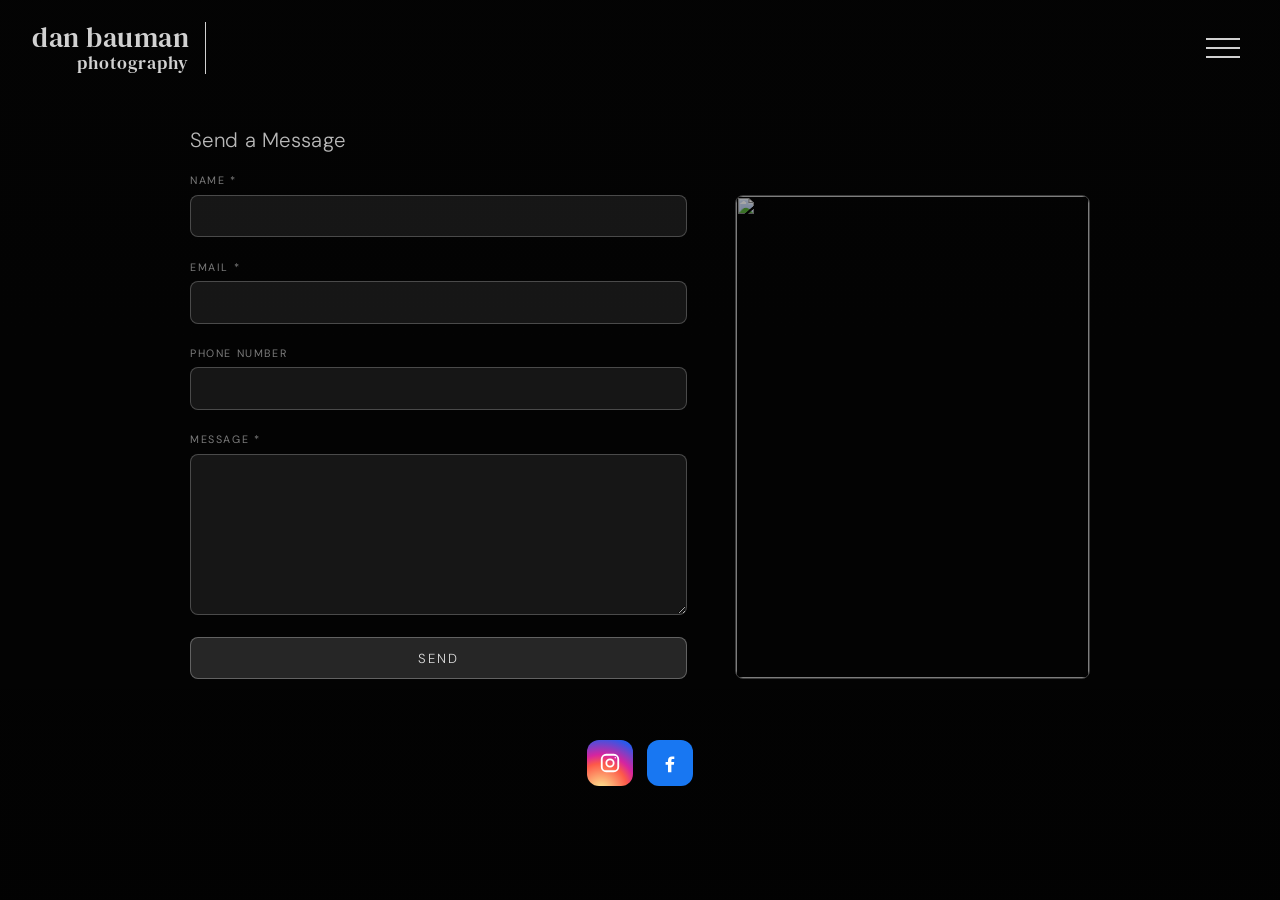
==== commit 20ca72cd: "fix header logo" ====
--- a/index.html
+++ b/index.html
@@ -1,121 +1,453 @@
 <!DOCTYPE html>
 <html lang="en">
 <head>
-    <meta charset="UTF-8">
-    <meta name="viewport" content="width=device-width, initial-scale=1.0">
-    <title>Dan Bauman | Photography</title>
-    <link rel="stylesheet" href="styles.css?v=20260308-final">
+  <meta charset="UTF-8" />
+  <meta name="viewport" content="width=device-width, initial-scale=1.0" />
+  <title>Contact — Dan Bauman Photography</title>
+  <link href="https://fonts.googleapis.com/css2?family=DM+Serif+Text:ital@0;1&family=DM+Sans:wght@300;400&display=swap" rel="stylesheet">
+  <style>
+    *, *::before, *::after { box-sizing: border-box; margin: 0; padding: 0; }
+
+    body {
+      font-family: "DM Sans", sans-serif;
+      min-height: 100vh;
+      background-color: #0a0a0a;
+      display: flex;
+      flex-direction: column;
+    }
+
+    /* TRANSPARENT HEADER                                                 */
+    header {
+      position: fixed;
+      top: 0;
+      left: 0;
+      right: 0;
+      z-index: 100;
+      background: transparent;
+      padding: 1.4rem 2rem;
+    }
+
+    .header-content {
+      display: flex;
+      align-items: center;
+      justify-content: space-between;
+    }
+
+    .logo-link {
+      display: flex;
+      align-items: center;
+      gap: 1rem;
+      text-decoration: none;
+    }
+
+    /* TEXT STACK: right-aligned so both lines end at same point         */
+    .text-stack {
+      display: flex;
+      flex-direction: column;
+      align-items: flex-end;
+      gap: 0.25rem;                  /* <- gap between the two lines     */
+    }
+
+    /* LOGO NAME
+       font-size: make bigger/smaller here
+       color: all three elements share this exact value                  */
+    .name-line {
+      font-family: "DM Serif Text", serif;
+      font-size: 1.75rem;            /* <- "dan bauman" size             */
+      font-weight: 400;
+      letter-spacing: 0.5px;
+      color: rgba(255,255,255,0.82); /* <- logo color — change all three together */
+      line-height: 1;
+    }
+
+    /* LOGO TAGLINE — same font, same color, smaller                     */
+    .tagline-line {
+      font-family: "DM Serif Text", serif;
+      font-size: 1.1rem;             /* <- "photography" size            */
+      font-weight: 400;
+      letter-spacing: 1px;
+      color: rgba(255,255,255,0.82); /* <- same as name-line             */
+      line-height: 1;
+    }
+
+    /* VERTICAL DIVIDER — same color as text                             */
+    .vertical-line {
+      width: 1px;
+      height: 3.2rem;
+      background: rgba(255,255,255,0.82); /* <- same as name/tagline     */
+    }
+
+    /* HAMBURGER                                                          */
+    .hamburger-menu {
+      background: none;
+      border: none;
+      cursor: pointer;
+      display: flex;
+      flex-direction: column;
+      gap: 7px;
+      padding: 0.5rem;
+    }
+
+    .hamburger-menu span {
+      display: block;
+      width: 34px;                   /* <- line width                    */
+      height: 2px;
+      background: rgba(255,255,255,0.82); /* <- same color as logo       */
+      transition: transform 0.3s, opacity 0.3s;
+    }
+
+    .hamburger-menu.active span:nth-child(1) {
+      transform: rotate(45deg) translate(6px, 6px);
+    }
+    .hamburger-menu.active span:nth-child(2) { opacity: 0; }
+    .hamburger-menu.active span:nth-child(3) {
+      transform: rotate(-45deg) translate(6px, -6px);
+    }
+
+    /* SLIDE-OUT NAV                                                      */
+    .main-nav {
+      position: fixed;
+      top: 0;
+      right: -320px;
+      width: 280px;
+      height: 100vh;
+      background: rgba(10,10,10,0.97);
+      z-index: 99;
+      transition: right 0.35s ease;
+      padding-top: 6rem;
+      padding-left: 2rem;
+    }
+
+    .main-nav.active { right: 0; }
+
+    .main-nav ul {
+      list-style: none;
+      display: flex;
+      flex-direction: column;
+      gap: 1.8rem;
+    }
+
+    .main-nav a {
+      font-family: "DM Serif Text", serif;
+      font-size: 1.2rem;
+      font-weight: 400;
+      letter-spacing: 0.5px;
+      text-decoration: none;
+      color: rgba(255,255,255,0.6);
+      transition: color 0.2s;
+    }
+
+    .main-nav a:hover,
+    .main-nav a.active { color: rgba(255,255,255,0.95); }
+
+    .menu-overlay {
+      display: none;
+      position: fixed;
+      inset: 0;
+      background: rgba(0,0,0,0.5);
+      z-index: 98;
+    }
+
+    .menu-overlay.active { display: block; }
+
+    /* BACKGROUND IMAGE                                                   */
+    .contact-page {
+      flex: 1;
+      background-image:
+        linear-gradient(rgba(0,0,0,0.65), rgba(0,0,0,0.78)),
+        url('2017.jpg');                  /* <- background image filename */
+      background-size: cover;
+      background-position: center;
+      background-attachment: fixed;
+      padding: 8rem 2rem 3rem;
+      display: flex;
+      flex-direction: column;
+      align-items: center;
+      justify-content: flex-start;
+      min-height: 100vh;
+    }
+
+    /* TWO-COLUMN GRID                                                    */
+    .contact-container {
+      display: grid;
+      grid-template-columns: 1.4fr 1fr;
+      gap: 3rem;
+      width: 100%;
+      max-width: 900px;
+      align-items: start;
+    }
+
+    .contact-form-section { background: none; border: none; padding: 0; }
+
+    .contact-form-section h3 {
+      font-family: "DM Sans", sans-serif;
+      font-size: clamp(1.2rem, 1.6vw, 1.6rem);
+      font-weight: 300;
+      color: rgba(255,255,255,0.72);
+      line-height: 1.2;
+      letter-spacing: 0.3px;
+      margin-bottom: 1.3rem;
+    }
+
+    .contact-form { display: flex; flex-direction: column; }
+
+    .form-group { display: flex; flex-direction: column; padding-bottom: 1.4rem; }
+    .form-group:last-of-type { padding-bottom: 0; }
+
+    .form-group label {
+      font-family: "DM Sans", sans-serif;
+      font-size: 0.67rem;
+      letter-spacing: 1.6px;
+      text-transform: uppercase;
+      color: rgba(255,255,255,0.48);
+      margin-bottom: 0.45rem;
+      font-weight: 400;
+    }
+
+    /* FORM FIELDS
+       background: rgba(255,255,255,X) — raise X for more visible fill  */
+    .form-group input,
+    .form-group textarea {
+      background: rgba(255,255,255,0.08); /* <- field fill opacity       */
+      border: 1px solid rgba(255,255,255,0.22);
+      border-radius: 8px;
+      padding: 0.65rem 0.9rem;
+      color: rgba(255,255,255,0.78);
+      font-family: "DM Sans", sans-serif;
+      font-size: 0.96rem;
+      font-weight: 300;
+      letter-spacing: 0.2px;
+      transition: border-color 0.25s, background 0.25s, box-shadow 0.25s;
+      width: 100%;
+    }
+
+    .form-group input:hover, .form-group textarea:hover {
+      border-color: rgba(255,255,255,0.38);
+      background: rgba(255,255,255,0.11);
+    }
+
+    .form-group input:focus, .form-group textarea:focus {
+      outline: none;
+      border-color: rgba(255,255,255,0.55);
+      background: rgba(255,255,255,0.13);
+      box-shadow: 0 0 0 3px rgba(255,255,255,0.05);
+    }
+
+    .form-group textarea { resize: vertical; min-height: 120px; line-height: 1.8; }
+
+    /* SEND BUTTON                                                        */
+    button[type="submit"] {
+      width: 100%;
+      cursor: pointer;
+      margin-top: 1.4rem;
+      padding: 0.72rem 1rem;
+      background: rgba(255,255,255,0.14); /* <- button fill opacity      */
+      border: 1px solid rgba(255,255,255,0.28);
+      border-radius: 8px;
+      color: rgba(255,255,255,0.85);
+      font-family: "DM Sans", sans-serif;
+      font-size: 0.82rem;
+      letter-spacing: 2px;
+      text-transform: uppercase;
+      font-weight: 300;
+      transition: border-color 0.2s, color 0.2s, background 0.2s, transform 0.12s;
+    }
+
+    button[type="submit"]:hover {
+      background: rgba(255,255,255,0.22);
+      border-color: rgba(255,255,255,0.45);
+      color: #fff;
+      transform: translateY(-1px);
+    }
+
+    .form-status {
+      margin-top: 0.8rem;
+      font-size: 0.85rem;
+      color: rgba(255,255,255,0.35);
+      min-height: 1.2em;
+    }
+
+    .contact-info { display: flex; flex-direction: column; }
+
+    /* PANEL IMAGE                                                        */
+    .contact-image {
+      overflow: hidden;
+      border: 1px solid rgba(255,255,255,0.22);
+      border-radius: 8px;
+    }
+
+    .contact-image img {
+      width: 100%;
+      height: 100%;
+      object-fit: cover;
+      object-position: center center;
+      display: block;
+      filter: brightness(0.65);     /* <- 1.0=original 0.7=darker 0.5=dark */
+    }
+
+    /* SOCIAL ICONS                                                       */
+    .page-social {
+      width: 100%;
+      max-width: 900px;
+      display: flex;
+      justify-content: center;
+      gap: 0.9rem;
+      padding: 2rem 0 1rem;
+    }
+
+    .social-icon {
+      width: 46px;
+      height: 46px;
+      border-radius: 12px;
+      display: inline-flex;
+      align-items: center;
+      justify-content: center;
+      text-decoration: none;
+      border: none;
+      transition: transform 0.15s, opacity 0.2s;
+    }
+
+    .social-icon:hover { transform: translateY(-2px); opacity: 0.85; }
+    .social-icon svg { width: 22px; height: 22px; fill: #fff; }
+
+    .social-icon.instagram {
+      background: radial-gradient(circle at 30% 110%,
+        #fdf497 0%, #fd5949 45%, #d6249f 60%, #285aeb 90%);
+    }
+
+    .social-icon.facebook { background: #1877f2; }
+
+    @media (max-width: 760px) {
+      .contact-container { grid-template-columns: 1fr; gap: 2rem; }
+      .contact-image { display: none; }
+      .contact-page { padding: 7rem 1.2rem 2rem; }
+    }
+
+  </style>
 </head>
 <body>
-    <header>
-        <div class="header-content">
-            <h1 class="logo-with-line">
-                <a href="index.html" class="logo-link">
-                    <span class="text-stack">
-                        <span class="name-line">dan bauman</span>
-                        <span class="tagline-line">photography</span>
-                    </span>
-                    <span class="vertical-line" aria-hidden="true"></span>
-                </a>
-            </h1>
-
-            <button class="hamburger-menu" aria-label="Menu" id="hamburger" type="button">
-                <span aria-hidden="true"></span>
-                <span aria-hidden="true"></span>
-                <span aria-hidden="true"></span>
-            </button>
+
+  <header>
+    <div class="header-content">
+      <h1 class="logo-with-line">
+        <a href="../index.html" class="logo-link">
+          <span class="text-stack">
+            <span class="name-line">dan bauman</span>
+            <span class="tagline-line">photography</span>
+          </span>
+          <span class="vertical-line" aria-hidden="true"></span>
+        </a>
+      </h1>
+      <button class="hamburger-menu" aria-label="Menu" id="hamburger" type="button">
+        <span aria-hidden="true"></span>
+        <span aria-hidden="true"></span>
+        <span aria-hidden="true"></span>
+      </button>
+    </div>
+    <nav class="main-nav" id="mainNav" aria-label="Main navigation">
+      <ul>
+        <li><a href="../index.html">Home</a></li>
+        <li><a href="../gallery.html">Portfolio</a></li>
+        <li><a href="../about.html">About</a></li>
+        <li><a href="./" class="active">Contact</a></li>
+      </ul>
+    </nav>
+  </header>
+
+  <main class="contact-page">
+    <div class="contact-container" id="contactContainer">
+
+      <section class="contact-form-section">
+        <h3>Send a Message</h3>
+        <form class="contact-form" id="contactForm" action="https://formspree.io/f/xkoqgzdo" method="POST">
+
+          <div class="form-group" id="nameGroup">
+            <label for="name">Name *</label>
+            <input type="text" id="name" name="name" autocomplete="name" required />
+          </div>
+
+          <div class="form-group">
+            <label for="email">Email *</label>
+            <input type="email" id="email" name="email" autocomplete="email" required />
+          </div>
+
+          <div class="form-group">
+            <label for="phone">Phone Number</label>
+            <input type="tel" id="phone" name="phone" autocomplete="tel" />
+          </div>
+
+          <div class="form-group">
+            <label for="message">Message *</label>
+            <textarea id="message" name="message" rows="5" required></textarea>
+          </div>
+
+          <button type="submit" id="sendBtn">Send</button>
+          <p id="formStatus" class="form-status" aria-live="polite"></p>
+
+        </form>
+      </section>
+
+      <aside class="contact-info" id="contactInfo">
+        <div class="contact-image" id="contactImage">
+          <img src="2017.jpg" alt="" aria-hidden="true" />
         </div>
-
-        <nav class="main-nav" id="mainNav" aria-label="Main navigation">
-            <ul>
-                <li><a href="index.html" class="active">Home</a></li>
-                <li><a href="gallery.html">Portfolio</a></li>
-                <li><a href="about.html">About</a></li>
-                <li><a href="contact/">Contact</a></li>
-            </ul>
-        </nav>
-    </header>
-
-    <main class="fullscreen-slideshow">
-        <!-- Slideshow Images - Replace these with your photos! -->
-        <div class="slideshow-container">
-            <!-- Slide 1 -->
-            <div class="slide fade-slide active">
-                <img src="data:image/svg+xml,%3Csvg xmlns='http://www.w3.org/2000/svg' width='1920' height='1080'%3E%3Cdefs%3E%3ClinearGradient id='grad1' x1='0%25' y1='0%25' x2='100%25' y2='100%25'%3E%3Cstop offset='0%25' style='stop-color:%23667eea;stop-opacity:1' /%3E%3Cstop offset='100%25' style='stop-color:%23764ba2;stop-opacity:1' /%3E%3C/linearGradient%3E%3C/defs%3E%3Crect fill='url(%23grad1)' width='1920' height='1080'/%3E%3Ctext fill='%23fff' font-family='Arial' font-size='48' font-weight='bold' x='50%25' y='50%25' text-anchor='middle' dominant-baseline='middle'%3EYour Photo 1%3C/text%3E%3C/svg%3E" alt="Slideshow image 1">
-            </div>
-
-            <!-- Slide 2 -->
-            <div class="slide fade-slide">
-                <img src="data:image/svg+xml,%3Csvg xmlns='http://www.w3.org/2000/svg' width='1920' height='1080'%3E%3Cdefs%3E%3ClinearGradient id='grad2' x1='0%25' y1='0%25' x2='100%25' y2='100%25'%3E%3Cstop offset='0%25' style='stop-color:%23f093fb;stop-opacity:1' /%3E%3Cstop offset='100%25' style='stop-color:%234facfe;stop-opacity:1' /%3E%3C/linearGradient%3E%3C/defs%3E%3Crect fill='url(%23grad2)' width='1920' height='1080'/%3E%3Ctext fill='%23fff' font-family='Arial' font-size='48' font-weight='bold' x='50%25' y='50%25' text-anchor='middle' dominant-baseline='middle'%3EYour Photo 2%3C/text%3E%3C/svg%3E" alt="Slideshow image 2">
-            </div>
-
-            <!-- Slide 3 -->
-            <div class="slide fade-slide">
-                <img src="data:image/svg+xml,%3Csvg xmlns='http://www.w3.org/2000/svg' width='1920' height='1080'%3E%3Cdefs%3E%3ClinearGradient id='grad3' x1='0%25' y1='0%25' x2='100%25' y2='100%25'%3E%3Cstop offset='0%25' style='stop-color:%2343e97b;stop-opacity:1' /%3E%3Cstop offset='100%25' style='stop-color:%2338f9d7;stop-opacity:1' /%3E%3C/linearGradient%3E%3C/defs%3E%3Crect fill='url(%23grad3)' width='1920' height='1080'/%3E%3Ctext fill='%23fff' font-family='Arial' font-size='48' font-weight='bold' x='50%25' y='50%25' text-anchor='middle' dominant-baseline='middle'%3EYour Photo 3%3C/text%3E%3C/svg%3E" alt="Slideshow image 3">
-            </div>
-
-            <!-- Slide 4 -->
-            <div class="slide fade-slide">
-                <img src="data:image/svg+xml,%3Csvg xmlns='http://www.w3.org/2000/svg' width='1920' height='1080'%3E%3Cdefs%3E%3ClinearGradient id='grad4' x1='0%25' y1='0%25' x2='100%25' y2='100%25'%3E%3Cstop offset='0%25' style='stop-color:%23fa709a;stop-opacity:1' /%3E%3Cstop offset='100%25' style='stop-color:%23fee140;stop-opacity:1' /%3E%3C/linearGradient%3E%3C/defs%3E%3Crect fill='url(%23grad4)' width='1920' height='1080'/%3E%3Ctext fill='%23fff' font-family='Arial' font-size='48' font-weight='bold' x='50%25' y='50%25' text-anchor='middle' dominant-baseline='middle'%3EYour Photo 4%3C/text%3E%3C/svg%3E" alt="Slideshow image 4">
-            </div>
-        </div>
-
-        <!-- Optional: Text Overlay on Slideshow -->
-        <div class="slideshow-overlay">
-            <h2 class="overlay-title">dan bauman photography</h2>
-            <p class="overlay-subtitle">Capturing Life's Beautiful Moments</p>
-        </div>
-
-        <!-- Slideshow Navigation Dots -->
-        <div class="slideshow-dots">
-            <span class="dot active" onclick="currentSlide(1)"></span>
-            <span class="dot" onclick="currentSlide(2)"></span>
-            <span class="dot" onclick="currentSlide(3)"></span>
-            <span class="dot" onclick="currentSlide(4)"></span>
-        </div>
-    </main>
-
-    <script src="navigation.js?v=20260308-final"></script>
-    <script>
-        // Automatic Slideshow with Fade Effect
-        let slideIndex = 0;
-        const slides = document.getElementsByClassName("fade-slide");
-        const dots = document.getElementsByClassName("dot");
-
-        // Show first slide
-        showSlides();
-
-        function showSlides() {
-            // Hide all slides
-            for (let i = 0; i < slides.length; i++) {
-                slides[i].classList.remove("active");
-            }
-
-            // Remove active from all dots
-            for (let i = 0; i < dots.length; i++) {
-                dots[i].classList.remove("active");
-            }
-
-            // Move to next slide
-            slideIndex++;
-            if (slideIndex > slides.length) {
-                slideIndex = 1;
-            }
-
-            // Show current slide and dot
-            slides[slideIndex - 1].classList.add("active");
-            dots[slideIndex - 1].classList.add("active");
-
-            // Change image every 5 seconds
-            setTimeout(showSlides, 5000);
+      </aside>
+
+    </div>
+
+    <div class="page-social" aria-label="Social links">
+      <a class="social-icon instagram" href="https://www.instagram.com/macronovo/" target="_blank" rel="noopener noreferrer" aria-label="Instagram">
+        <svg viewBox="0 0 24 24" aria-hidden="true"><path d="M7.75 2h8.5A5.75 5.75 0 0 1 22 7.75v8.5A5.75 5.75 0 0 1 16.25 22h-8.5A5.75 5.75 0 0 1 2 16.25v-8.5A5.75 5.75 0 0 1 7.75 2Zm0 2A3.75 3.75 0 0 0 4 7.75v8.5A3.75 3.75 0 0 0 7.75 20h8.5A3.75 3.75 0 0 0 20 16.25v-8.5A3.75 3.75 0 0 0 16.25 4h-8.5Zm10.0 1.5a.75.75 0 1 1 0 1.5.75.75 0 0 1 0-1.5ZM12 7a5 5 0 1 1 0 10 5 5 0 0 1 0-10Zm0 2a3 3 0 1 0 0 6 3 3 0 0 0 0-6Z"/></svg>
+      </a>
+      <a class="social-icon facebook" href="https://www.facebook.com/danbaumanphotography" target="_blank" rel="noopener noreferrer" aria-label="Facebook">
+        <svg viewBox="0 0 24 24" aria-hidden="true"><path d="M13.5 22v-8h2.7l.4-3h-3.1V9.1c0-.9.2-1.5 1.6-1.5H16.7V5c-.3 0-1.4-.1-2.6-.1-2.6 0-4.3 1.6-4.3 4.5V11H7.2v3h2.6v8h3.7Z"/></svg>
+      </a>
+    </div>
+
+  </main>
+
+  <script src="../navigation.js"></script>
+
+  <script>
+    const contactForm = document.getElementById("contactForm");
+    const statusEl    = document.getElementById("formStatus");
+
+    contactForm.addEventListener("submit", async (e) => {
+      e.preventDefault();
+      statusEl.textContent = "Sending...";
+      try {
+        const res = await fetch(contactForm.action, {
+          method: "POST",
+          body: new FormData(contactForm),
+          headers: { Accept: "application/json" }
+        });
+        if (res.ok) {
+          statusEl.textContent = "Thanks! Your message was sent.";
+          contactForm.reset();
+        } else {
+          statusEl.textContent = "Sorry - something went wrong. Please try again.";
         }
-
-        // Manual navigation (when clicking dots)
-        function currentSlide(n) {
-            slideIndex = n - 1;
-            showSlides();
-        }
-    </script>
-    <script src="scroll-effects.js?v=20260308-final"></script>
+      } catch {
+        statusEl.textContent = "Network error - please check your connection.";
+      }
+    });
+
+    function alignImagePanel() {
+      if (window.innerWidth <= 760) return;
+      const container  = document.getElementById("contactContainer");
+      const nameInput  = document.getElementById("name");
+      const sendBtn    = document.getElementById("sendBtn");
+      const imagePanel = document.getElementById("contactImage");
+      const containerTop = container.getBoundingClientRect().top;
+      const nameTop      = nameInput.getBoundingClientRect().top;
+      const sendBottom   = sendBtn.getBoundingClientRect().bottom;
+      imagePanel.style.marginTop = (nameTop - containerTop) + "px";
+      imagePanel.style.height    = (sendBottom - nameTop) + "px";
+    }
+
+    window.addEventListener("load", alignImagePanel);
+    window.addEventListener("resize", alignImagePanel);
+  </script>
+
 </body>
-</html>
+</html>
